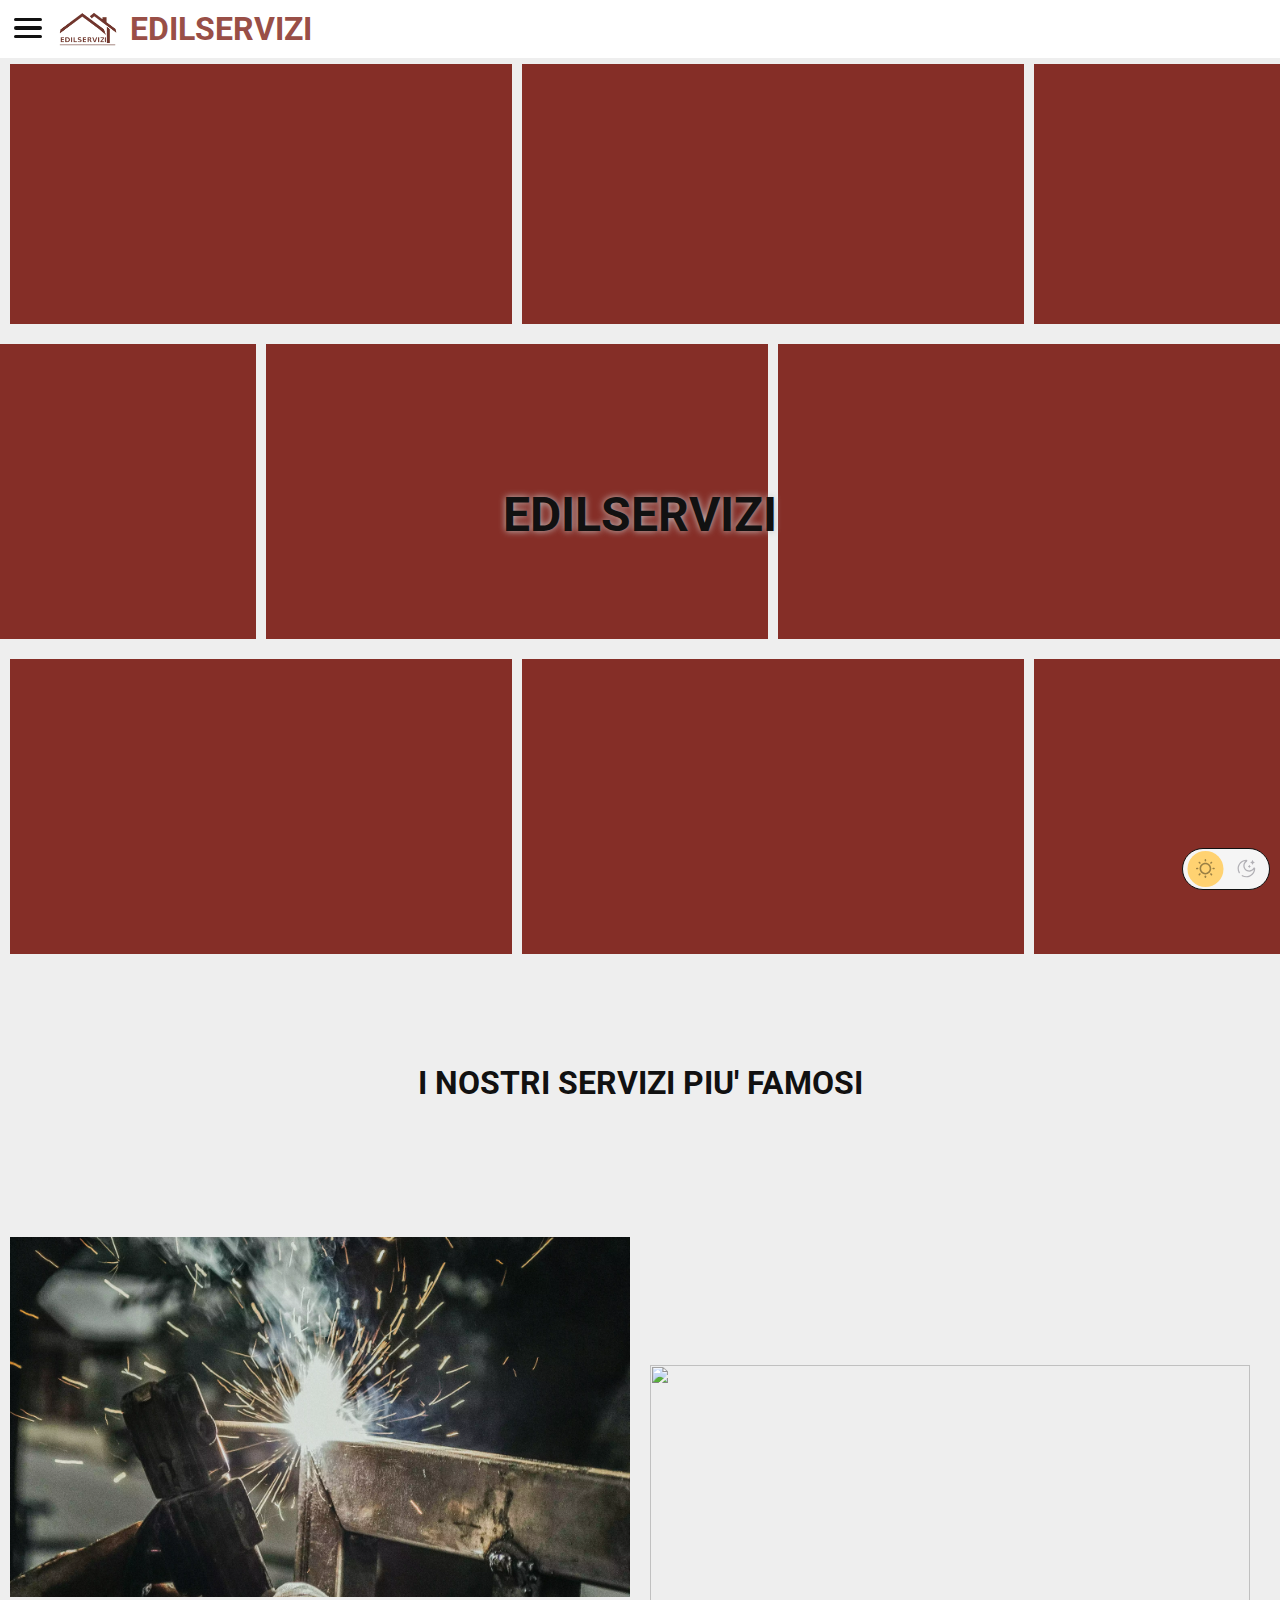
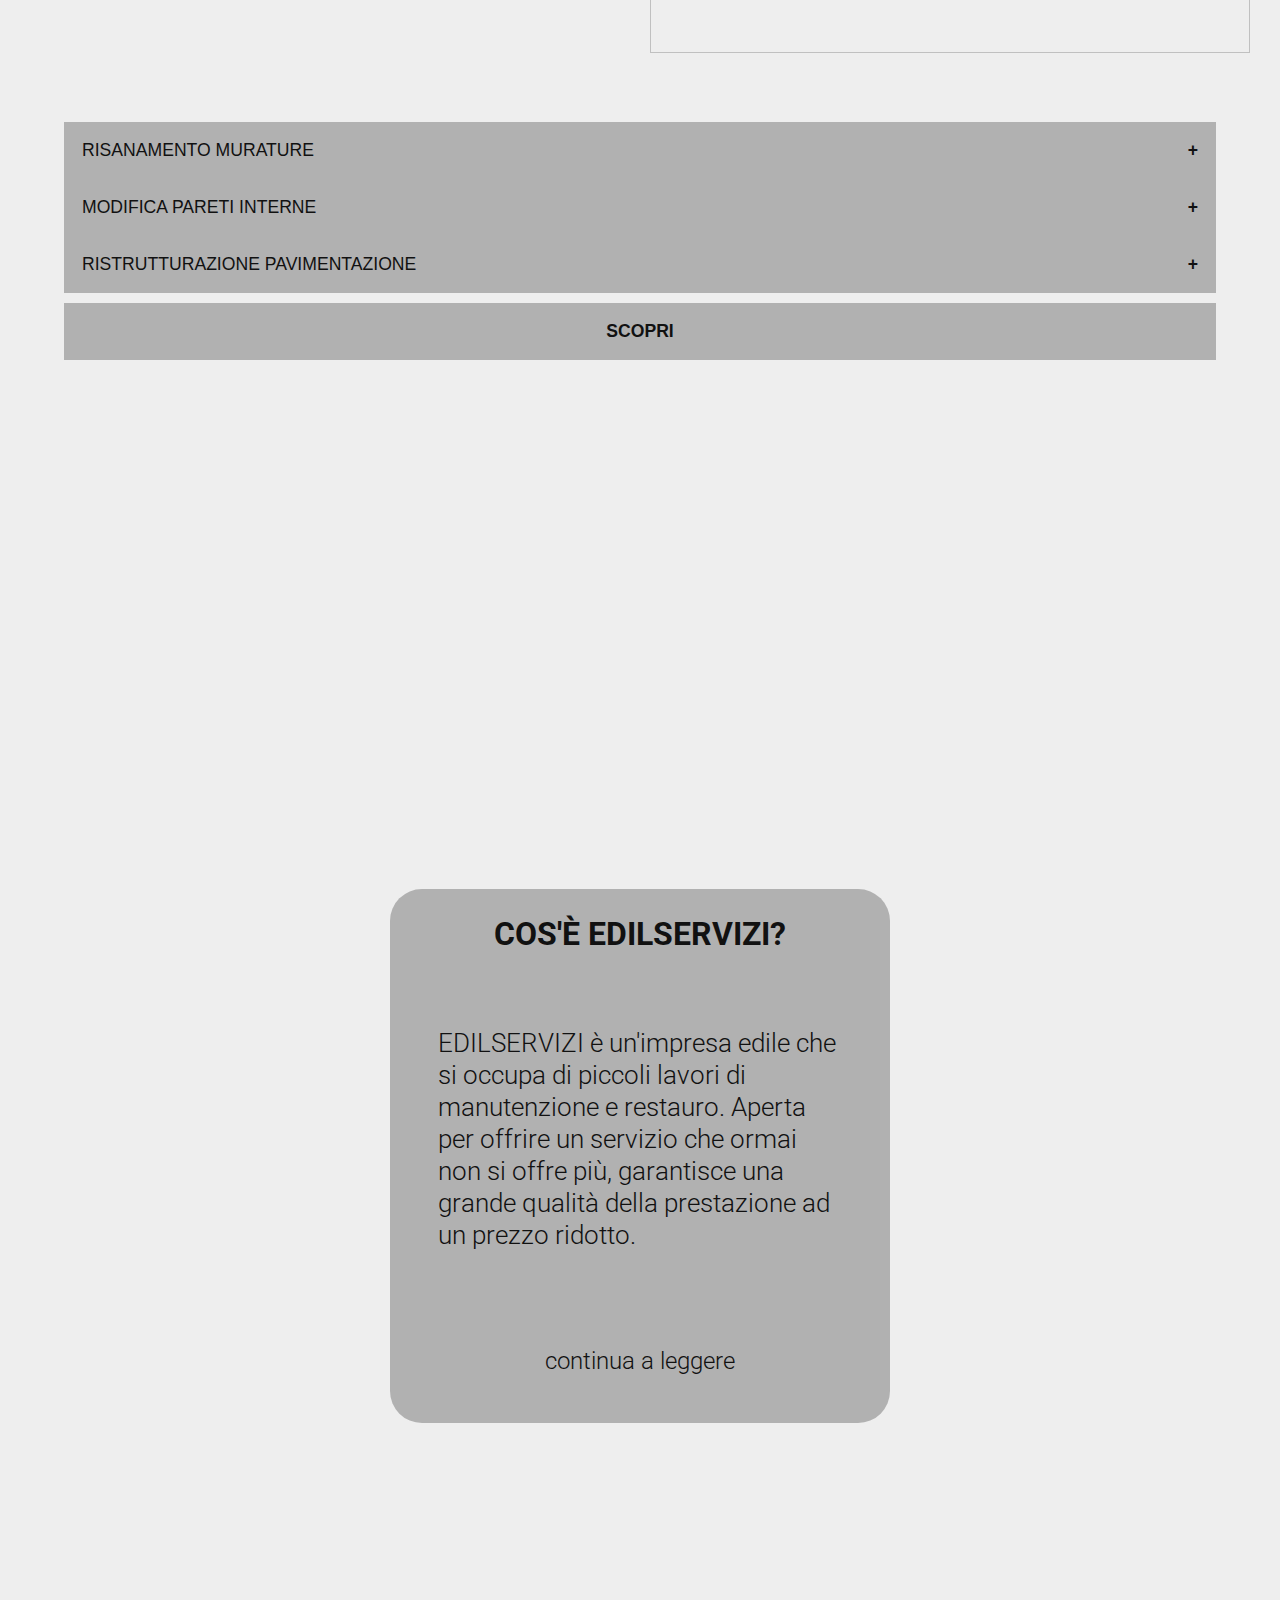
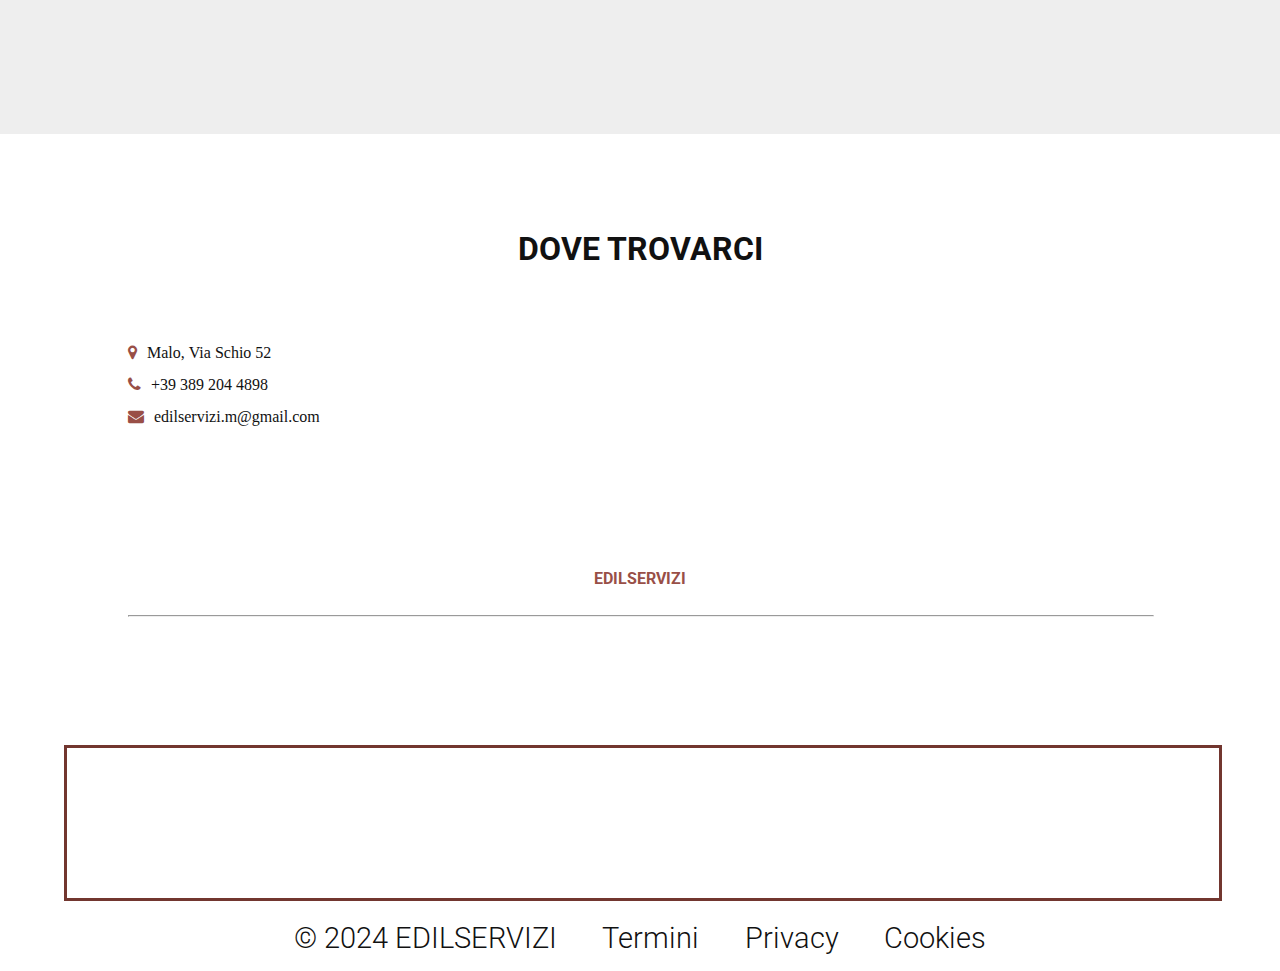
==== index.html @ 0181b776 "Add files via upload" ====
<!DOCTYPE html>
<html lang="it" data-theme="light">

<head>
    <meta charset="UTF-8">
    <meta name="viewport" content="width=device-width, initial-scale=1.0">
    <meta name="description" content="EDILSERVIZI - Lavori di piccola manutenzione.">
    <title>EdilServizi</title>


    <!-- Google tag (gtag.js) -->
    <script async src="https://www.googletagmanager.com/gtag/js?id=G-MM9E43FRGE"></script>
    <script>
        window.dataLayer = window.dataLayer || [];
        function gtag() { dataLayer.push(arguments); }
        gtag('js', new Date());

        gtag('config', 'G-MM9E43FRGE');
    </script>

    <!-- THEME LOCAL FILE CHECK -->
    <script>
        //check local storage
        let localS = localStorage.getItem("theme"),
            themeToSet = localS;

        if (!localS && window.matchMedia) {
            themeToSet = window.matchMedia('(prefers-color-scheme: dark)').matches ? "dark" : "light";
        }

        document.documentElement.setAttribute("data-theme", themeToSet);
    </script>

    <!-- FETCH SHOWOFF IMGS IN MANIERA ASINCRONA -->
    <script>
        async function myFetch(url, id) {
            // aspetto la risposta di fetch()
            let response = await fetch(url);
            // aspetto la risposta di blob()
            let myBlob = await response.blob();

            // il resto viene eseguito solo quando ho avuto le risposte

            let objectURL = URL.createObjectURL(myBlob); //url per <img src="objectURL">
            let image = document.getElementById(id);  //come fare <img src=""> nel body
            image.src = objectURL;  //passo da <img src=""> a <img src="objectURL">
        }


        myFetch("src/img/showoff1.webp", "service1").catch(e => { console.log("Error: " + e.message); });
        myFetch("src/img/showoff2.webp", "service2").catch(e => { console.log("Error: " + e.message); });
    </script>


    <link rel="shortcut icon" href="src/img/icon.webp" type="image/x-icon" />
    <link rel="stylesheet" href="https://cdnjs.cloudflare.com/ajax/libs/font-awesome/4.7.0/css/font-awesome.min.css">

    <link rel="stylesheet" href="src/styles/index.css">
    <link rel="stylesheet" href="src/styles/style.css">
    <link rel="stylesheet" href="src/styles/navbar.css">
    <link rel="stylesheet" href="src/styles/footer.css">
</head>

<body>
    <!-- ------------------------ NAVBAR ------------------------ -->
    <header class="header">
        <input class="menuBTN" id="menu-BTN" type="checkbox"> <!-- pulsante del menu -->
        <label for="menu-BTN" class="menu_icon">
            <span class="nav_icon"></span> <!-- icona del menu -->
        </label>
        <a href="index.html" class="logo">EDILSERVIZI</a>
        <div class="menu_overlay">
            <ul class="menu">
                <li><a href="index.html" id="current">HOME</a></li>
                <li><a href="servizi.html">SERVIZI</a></li>
                <li><a href="contatti.html">CONTATTI</a></li>
                <li><a href="about.html">INFO</a></li>
            </ul>
        </div>

        <!-- ------------------------ THEME SWITCHER ------------------------ -->
        <div class="theme_switcher">
            <svg id="icon_sun" fill="var(--icon-sun)" height="24px" width="24px" version="1.1"
                xmlns="http://www.w3.org/2000/svg" viewBox="0 0 512 512" xmlns:xlink="http://www.w3.org/1999/xlink"
                enable-background="new 0 0 512 512">
                <g id="SVGRepo_bgCarrier" stroke-width="0" />
                <g id="SVGRepo_tracerCarrier" stroke-linecap="round" stroke-linejoin="round" />
                <g id="SVGRepo_iconCarrier">
                    <g>
                        <g>
                            <path
                                d="m256,105.5c-83.9,0-152.2,68.3-152.2,152.2 0,83.9 68.3,152.2 152.2,152.2 83.9,0 152.2-68.3 152.2-152.2 0-84-68.3-152.2-152.2-152.2zm0,263.5c-61.4,0-111.4-50-111.4-111.4 0-61.4 50-111.4 111.4-111.4 61.4,0 111.4,50 111.4,111.4 0,61.4-50,111.4-111.4,111.4z" />
                            <path
                                d="m256,74.8c11.3,0 20.4-9.1 20.4-20.4v-23c0-11.3-9.1-20.4-20.4-20.4-11.3,0-20.4,9.1-20.4,20.4v23c2.84217e-14,11.3 9.1,20.4 20.4,20.4z" />
                            <path
                                d="m256,437.2c-11.3,0-20.4,9.1-20.4,20.4v22.9c0,11.3 9.1,20.4 20.4,20.4 11.3,0 20.4-9.1 20.4-20.4v-22.9c0-11.2-9.1-20.4-20.4-20.4z" />
                            <path
                                d="m480.6,235.6h-23c-11.3,0-20.4,9.1-20.4,20.4 0,11.3 9.1,20.4 20.4,20.4h23c11.3,0 20.4-9.1 20.4-20.4 0-11.3-9.1-20.4-20.4-20.4z" />
                            <path
                                d="m54.4,235.6h-23c-11.3,0-20.4,9.1-20.4,20.4 0,11.3 9.1,20.4 20.4,20.4h22.9c11.3,0 20.4-9.1 20.4-20.4 0.1-11.3-9.1-20.4-20.3-20.4z" />
                            <path
                                d="M400.4,82.8L384.1,99c-8,8-8,20.9,0,28.9s20.9,8,28.9,0l16.2-16.2c8-8,8-20.9,0-28.9S408.3,74.8,400.4,82.8z" />
                            <path
                                d="m99,384.1l-16.2,16.2c-8,8-8,20.9 0,28.9 8,8 20.9,8 28.9,0l16.2-16.2c8-8 8-20.9 0-28.9s-20.9-7.9-28.9,0z" />
                            <path
                                d="m413,384.1c-8-8-20.9-8-28.9,0-8,8-8,20.9 0,28.9l16.2,16.2c8,8 20.9,8 28.9,0 8-8 8-20.9 0-28.9l-16.2-16.2z" />
                            <path
                                d="m99,127.9c8,8 20.9,8 28.9,0 8-8 8-20.9 0-28.9l-16.2-16.2c-8-8-20.9-8-28.9,0-8,8-8,20.9 0,28.9l16.2,16.2z" />
                        </g>
                    </g>
                </g>
            </svg>

            <svg id="icon_moon" fill="var(--icon-moon)" width="24px" height="24px" viewBox="0 0 24 24" fill="none"
                xmlns="http://www.w3.org/2000/svg">
                <g id="SVGRepo_bgCarrier" stroke-width="0" />
                <g id="SVGRepo_tracerCarrier" stroke-linecap="round" stroke-linejoin="round" />
                <g id="SVGRepo_iconCarrier">
                    <path
                        d="M19.9001 2.30719C19.7392 1.8976 19.1616 1.8976 19.0007 2.30719L18.5703 3.40247C18.5212 3.52752 18.4226 3.62651 18.298 3.67583L17.2067 4.1078C16.7986 4.26934 16.7986 4.849 17.2067 5.01054L18.298 5.44252C18.4226 5.49184 18.5212 5.59082 18.5703 5.71587L19.0007 6.81115C19.1616 7.22074 19.7392 7.22074 19.9001 6.81116L20.3305 5.71587C20.3796 5.59082 20.4782 5.49184 20.6028 5.44252L21.6941 5.01054C22.1022 4.849 22.1022 4.26934 21.6941 4.1078L20.6028 3.67583C20.4782 3.62651 20.3796 3.52752 20.3305 3.40247L19.9001 2.30719Z" />
                    <path
                        d="M16.0328 8.12967C15.8718 7.72009 15.2943 7.72009 15.1333 8.12967L14.9764 8.52902C14.9273 8.65407 14.8287 8.75305 14.7041 8.80237L14.3062 8.95987C13.8981 9.12141 13.8981 9.70107 14.3062 9.86261L14.7041 10.0201C14.8287 10.0694 14.9273 10.1684 14.9764 10.2935L15.1333 10.6928C15.2943 11.1024 15.8718 11.1024 16.0328 10.6928L16.1897 10.2935C16.2388 10.1684 16.3374 10.0694 16.462 10.0201L16.8599 9.86261C17.268 9.70107 17.268 9.12141 16.8599 8.95987L16.462 8.80237C16.3374 8.75305 16.2388 8.65407 16.1897 8.52902L16.0328 8.12967Z" />
                    <path
                        d="M21.0672 11.8568L20.4253 11.469L21.0672 11.8568ZM12.1432 2.93276L11.7553 2.29085V2.29085L12.1432 2.93276ZM7.37554 20.013C7.017 19.8056 6.5582 19.9281 6.3508 20.2866C6.14339 20.6452 6.26591 21.104 6.62446 21.3114L7.37554 20.013ZM2.68862 17.3755C2.89602 17.7341 3.35482 17.8566 3.71337 17.6492C4.07191 17.4418 4.19443 16.983 3.98703 16.6245L2.68862 17.3755ZM21.25 12C21.25 17.1086 17.1086 21.25 12 21.25V22.75C17.9371 22.75 22.75 17.9371 22.75 12H21.25ZM2.75 12C2.75 6.89137 6.89137 2.75 12 2.75V1.25C6.06294 1.25 1.25 6.06294 1.25 12H2.75ZM15.5 14.25C12.3244 14.25 9.75 11.6756 9.75 8.5H8.25C8.25 12.5041 11.4959 15.75 15.5 15.75V14.25ZM20.4253 11.469C19.4172 13.1373 17.5882 14.25 15.5 14.25V15.75C18.1349 15.75 20.4407 14.3439 21.7092 12.2447L20.4253 11.469ZM9.75 8.5C9.75 6.41182 10.8627 4.5828 12.531 3.57467L11.7553 2.29085C9.65609 3.5593 8.25 5.86509 8.25 8.5H9.75ZM12 2.75C11.9115 2.75 11.8077 2.71008 11.7324 2.63168C11.6686 2.56527 11.6538 2.50244 11.6503 2.47703C11.6461 2.44587 11.6482 2.35557 11.7553 2.29085L12.531 3.57467C13.0342 3.27065 13.196 2.71398 13.1368 2.27627C13.0754 1.82126 12.7166 1.25 12 1.25V2.75ZM21.7092 12.2447C21.6444 12.3518 21.5541 12.3539 21.523 12.3497C21.4976 12.3462 21.4347 12.3314 21.3683 12.2676C21.2899 12.1923 21.25 12.0885 21.25 12H22.75C22.75 11.2834 22.1787 10.9246 21.7237 10.8632C21.286 10.804 20.7293 10.9658 20.4253 11.469L21.7092 12.2447ZM12 21.25C10.3139 21.25 8.73533 20.7996 7.37554 20.013L6.62446 21.3114C8.2064 22.2265 10.0432 22.75 12 22.75V21.25ZM3.98703 16.6245C3.20043 15.2647 2.75 13.6861 2.75 12H1.25C1.25 13.9568 1.77351 15.7936 2.68862 17.3755L3.98703 16.6245Z" />
                </g>
            </svg>
        </div>
    </header>

    <!-- ------------------------ MAIN ------------------------ -->
    <main class="main">
        <!-- TITOLO -->
        <section class="title_bg">
            <h1 class="big_title">EDILSERVIZI</h1>
            <div class="brick x1 y1"></div>
            <div class="brick x2 y1"></div>
            <div class="brick x3 y1"></div>
            <div class="brick x1b y2"></div>
            <div class="brick x2b y2"></div>
            <div class="brick x3b y2"></div>
            <div class="brick x4b y2"></div>
            <div class="brick x1 y3"></div>
            <div class="brick x2 y3"></div>
            <div class="brick x3 y3"></div>
        </section>


        <!-- SERVIZI -->
        <div class="servizi_wrapper">
            <!-- titolo -->
            <h1 class="title">I NOSTRI SERVIZI PIU' FAMOSI</h1>
            <!-- immagine 1 -->
            <img src="" alt="" id="service1">
            <!-- accordion -->
            <div class="servizi_container">

                <button class="accordion">RISANAMENTO MURATURE</button>
                <div class="panel">
                    <p>
                        Quando le murature presentano problemi come umidità, infiltrazioni d'acqua, crepe o degrado
                        strutturale, noi ripariamo e ripristiniamo le
                        murature danneggiate.
                    </p>
                </div>
                <button class="accordion">MODIFICA PARETI INTERNE</button>
                <div class="panel">
                    <p>
                        Trasformiamo le pareti all'interno di un
                        edificio o di un'abitazione, sia a livello strutturale che estetico.
                        Tra le modifiche che si possono fare ci sono:
                    </p>
                    <ul>
                        <li>Aggiunta di nuove pareti</li>
                        <li>Modifica delle dimensioni delle pareti</li>
                        <li>Installazione di porte o finestre</li>
                        <li>Rivestimento delle pareti</li>
                    </ul>
                </div>
                <button class="accordion">RISTRUTTURAZIONE PAVIMENTAZIONE</button>
                <div class="panel">
                    <p>
                        Possiamo rifare o migliorare il pavimento di un edificio. La ristrutturazione della
                        pavimentazione è molto importante e può essere necessaria per migliorare l'aspetto estetico
                        degli ambienti, aumentare la durabilità del pavimento o adeguarlo a nuove esigenze funzionali.
                    </p>
                </div>
                <a href="servizi.html" class="more"><button>SCOPRI</button></a>
            </div>
            <!-- immagine 2 -->
            <img src="" alt="" id="service2">
        </div>


        <!-- INFO -->
        <div class="info_container">
            <div class="box_info">
                <h1 class="title">
                    COS'È EDILSERVIZI?
                </h1>
                <p>EDILSERVIZI è un'impresa edile che si occupa di piccoli lavori di manutenzione e restauro. Aperta per
                    offrire un servizio che ormai non si offre più, garantisce
                    una grande qualità della prestazione ad un prezzo ridotto.</p>
                <a href="about.html">continua a leggere</a>
            </div>
        </div>


        <!-- CONTATTI -->
        <div class="contact_box">
            <h1 class="title">DOVE TROVARCI</h1>
            <ul class="contatti">
                <li class="fa fa-map-marker"><a
                        href="https://www.google.com/maps?ll=45.671641,11.405167&z=16&t=m&hl=it&gl=IT&mapclient=embed&q=Via+Schio,+52+36034+Malo+VI">Malo,
                        Via Schio 52</a></li>
                <li class="fa fa-phone"><a href="tel:+393892044898">+39 389 204 4898</a></li>
                <li class="fa fa-envelope"><a
                        href="mailto:edilservizi.m@gmail.com?subject=RICHIESTA%20INFORMAZIONI">edilservizi.m@gmail.com</a>
                </li>
            </ul>
        </div>
    </main>


    <!-- ------------------------ FOOTER ------------------------ -->
    <footer class="footer">
        <!-- logo -->
        <div class="logo">
            EDILSERVIZI
        </div>
        <hr>
        <iframe title="map"
            src="https://www.google.com/maps/embed?pb=!1m18!1m12!1m3!1d37508.688078552994!2d11.393541158656216!3d45.67391308944273!2m3!1f0!2f0!3f0!3m2!1i1024!2i768!4f13.1!3m3!1m2!1s0x4778b4feed465a89%3A0xb31614d63e135431!2sVia%20Schio%2C%2052%2C%2036034%20Malo%20VI!5e0!3m2!1sit!2sit!4v1707745678260!5m2!1sit!2sit"
            width="90%" height="100%" style="border: solid 3px #72362f; margin-left: 5%;" allowfullscreen=""
            loading="lazy" referrerpolicy="no-referrer-when-downgrade">
        </iframe>
        <!-- copiright -->
        <div class="copiright">© 2024 EDILSERVIZI
            <a href="#Termini">Termini</a>
            <a href="#Privacy">Privacy</a>
            <a href="#Cookies">Cookies</a>
        </div>
    </footer>

    <!-- script -->
    <script src="src/scripts/navbar.js" type="text/javascript" async></script>
    <script src="src/scripts/accordion.js" type="text/javascript" async></script>
    <script>
        let bricks = document.querySelectorAll(".brick");

        for (let i = 0; i < 10; i++) {
            bricks[i].style.animationDelay = (i / 2) + "s";
        }

    </script>
</body>

</html>
---- src/styles/index.css ----
.main {
    background-color: var(--bg-default-color);
    color: var(--text-default-color);
    overflow: hidden;
    width: 100%;
}

/* ----------------------------------------------------------------------------- SEZIONE 0 (mega titolo main) ----------------------------------------------------------------------------- */
/* sfondo/container */
.main .title_bg {
    background-color: var(--bg-default-color);
    width: 100%;
    height: 100vh;
    display: flex;
    justify-content: center;
    align-items: center;
    position: relative;
    z-index: 0;
    overflow: hidden;
}

/* scritta */
.main .big_title {
    color: var(--text-default-color);
    font-size: 3rem;
    text-shadow: var(--main-title-shadow) 0 0 7px;
}

/* palle sullo sfondo */
.main .title_bg .final_brick,
.main .title_bg .brick {
    background-color: #BC4A3C;
    border: solid 10px var(--bg-default-color);
    position: absolute;
    z-index: -1;
    height: calc(35vh - 20px);
    width: calc(40vw - 10px);
}

.main .title_bg .final_brick::before,
.main .title_bg .brick::before {
    content: "";
    position: inherit;
    height: 100%;
    width: 100%;
    background: rgba(83, 20, 20, 0.527);
}

/* -------------- posizioni palle -------------- */
/* x */
.main .title_bg .x1 {
    left: 0;
}

.main .title_bg .x1b {
    left: -20vw;
}

.main .title_bg .x2 {
    left: 40vw;
}

.main .title_bg .x2b {
    left: 20vw;
}

.main .title_bg .x3 {
    left: 80vw;
}

.main .title_bg .x3b {
    left: 60vw;
}

.main .title_bg .x4b {
    left: 100vw;
}

/* y */
.main .title_bg .y1 {
    bottom: 0;
    animation: fallingY1 1s linear 0s 1 alternate both;
}

.main .title_bg .y2 {
    bottom: 35vh;
    animation: fallingY2 1s linear 0s 1 alternate both;
}

.main .title_bg .y3 {
    bottom: 70vh;
    animation: fallingY3 1s linear 0s 1 alternate both;
}




/* ----------------------------------------------------------------------------- SEZIONE 1 (servizi) ----------------------------------------------------------------------------- */
/* container */
.main .servizi_wrapper {
    display: grid;
    grid-template-rows: auto 50vh auto;
    grid-template-columns: 1fr auto 1fr;
    padding: 10vh 0;
    align-items: center;
}

/* titolo */
.main .servizi_wrapper .title {
    padding: 10px;
    text-align: center;
    margin-bottom: 5rem;
    grid-column: 1/4;
    height: fit-content;
}

/* immagini */
.main .servizi_wrapper #service1,
.main .servizi_wrapper #service2 {
    width: calc(100% - 20px);
    height: 80%;
    margin: 0 10px;
    object-fit: cover;
}

.main .servizi_wrapper #service1 {
    grid-column: 1/2;
}

.main .servizi_wrapper #service2 {
    margin-top: 40%;
    grid-row: 2/3;
    grid-column: 2/4;
}

/* accordion */
.main .servizi_container {
    width: 100%;
    padding: 5rem 0;
    padding-bottom: 8rem;
    display: flex;
    flex-direction: column;
    align-items: center;
    position: relative;
    grid-column: 1/4;
}

.main .servizi_container .accordion,
.main .servizi_container .more button {
    background-color: var(--default-button-bg);
    color: var(--text-default-color);
    cursor: pointer;
    padding: 18px;
    width: 90%;
    border: none;
    text-align: left;
    outline: none;
    font-size: 1.1rem;
    transition: 0.4s;
}

.main .servizi_container .more {
    width: 90%;
    justify-self: center;
}

.main .servizi_container .more button {
    text-align: center;
    font-weight: bold;
    margin-top: 10px;
    width: 100%;
}

.main .servizi_container .more button:hover,
.main .servizi_container .active,
.main .servizi_container .accordion:hover {
    background-color: var(--special-color);
}

.main .servizi_container .accordion:after {
    content: '\002B';
    color: var(--text-default-color);
    font-weight: bold;
    float: right;
    margin-left: 5px;
}

.main .servizi_container .active:after {
    content: "\2212";
}

.main .servizi_container .panel {
    padding: 0 18px;
    background-color: var(--default-button-p-bg);
    max-height: 0;
    overflow: hidden;
    transition: max-height 0.2s ease-out;
    width: calc(90% - 36px);
    font-size: 1rem;
}

.main .servizi_container .panel p {
    padding: 1rem;
}

.main .servizi_container .panel ul {
    list-style-type: square;
    padding: 0 1rem 1rem 3rem;
}




/* ----------------------------------------------------------------------------- SEZIONE 2 (altre info) ----------------------------------------------------------------------------- */
.info_container {
    min-height: 100vh;
    padding: 10%;
    display: flex;
    justify-content: center;
    align-items: center;
}

.info_container .box_info {
    background: var(--default-button-bg);
    border-radius: 2rem;
    max-width: 500px;
    display: flex;
    flex-direction: column;
    justify-content: space-between;
    height: fit-content;
}

.info_container .box_info .title {
    font-size: 2rem;
    padding: 10px;
    text-align: center;
    margin: 1rem 0;
}

.info_container .box_info p {
    font-weight: 300;
    font-size: 1.6rem;
    line-height: 2rem;
    padding: 3rem;
}

.info_container .box_info a {
    font-weight: 300;
    text-align: center;
    font-size: 1.5rem;
    padding: 3rem;
    padding-bottom: 3rem;
    text-decoration: none;
    color: var(--text-default-color);
}

.info_container .box_info a:active,
.info_container .box_info a:hover {
    color: var(--special-color);
}




/* ----------------------------------------------------------------------------- SEZIONE 3 (contatti) ----------------------------------------------------------------------------- */
.main .contact_box {
    background-color: var(--bg-darker-color);
    padding-bottom: 10vh;
    display: flex;
    flex-direction: column;
    justify-content: space-around;
    min-height: 30vh;
    padding-top: 3rem;
}

.main .contact_box .title {
    text-align: center;
    font-size: 2rem;
    padding: 3vh 0;
}

.main .contatti {
    padding-left: 10vw;
    display: flex;
    flex-direction: column;
    list-style-type: none;
    justify-content: space-around;
}

.main .contatti li {
    margin: .5rem 0;
}

.main .contatti li a {
    color: inherit;
    text-decoration: none;
}

.main .contatti li a:hover {
    filter: drop-shadow(0 0 1rem var(--link-overlay));
}




/* ----------------- DESKTOP GUI ----------------- */
@media (min-width: 1281px) {

    /* scritta */
    .main .big_title {
        font-size: 8rem;
    }

    /* -------------- palle -------------- */
    .main .title_bg .final_brick,
    .main .title_bg .brick {
        background-color: #BC4A3C;
        border: solid 10px var(--bg-default-color);
        position: absolute;
        z-index: -1;
        height: calc(35vh - 20px);
        width: calc(30vw - 10px);
    }

    .main .title_bg .final_brick::before,
    .main .title_bg .brick::before {
        content: "";
        position: inherit;
        height: 100%;
        width: 100%;
        background: rgba(83, 20, 20, 0.527);
    }


    /* -------------- posizioni palle -------------- */
    /* x */
    .main .title_bg .x1b {
        left: -15vw;
    }

    .main .title_bg .x2 {
        left: 30vw;
    }

    .main .title_bg .x2b {
        left: 15vw;
    }

    .main .title_bg .x3 {
        left: 60vw;
    }

    .main .title_bg .x3b {
        left: 45vw;
    }

    .main .title_bg .x4b {
        left: 75vw;
    }

    /* -------------- SEZIONE 1 -------------- */
    /* container */
    .main .servizi_wrapper {
        display: grid;
        grid-template-columns: 10% auto 10%;
        grid-template-rows: max-content max-content;
        padding: 10vh 0;
    }

    /* titolo */
    .main .servizi_wrapper .title {
        padding: 10px;
        text-align: center;
        margin-bottom: 5rem;
        grid-row: 1/2;
        grid-column: 1/4;
        margin-bottom: 0;
    }

    /* immagini */
    .main .servizi_wrapper #service1,
    .main .servizi_wrapper #service2 {
        width: calc(100% - 20px);
        height: 50vh;
        margin: 0 10px;
        grid-row: auto;
        grid-column: auto;
    }

    .main .servizi_wrapper #service2 {
        margin-top: 0;
    }

    /* accordion */
    .main .servizi_container {
        width: auto;
        grid-column: auto;
    }

    .main .servizi_container .panel {
        font-size: 1.1rem;
    }

    .main .servizi_container .accordion,
    .main .servizi_container .more button {
        font-size: 1.4rem;
    }


    /* ------------- SEZIONE 2 ------------- */
    .info_container .box_info p {
        line-height: 2.6rem;
    }

    /* ------------- SEZIONE 3 ------------- */
    .main .title {
        font-size: 3rem;
    }

    .main .contatti {
        flex-direction: row;
        padding-left: 0;
    }

    .main .contatti li {
        font-size: 2rem;
    }
}



/* ----------------- ANIMAZIONI ----------------- */
/* move */
@keyframes fallingY1 {
    0% {
        bottom: 100vh;
    }

    100% {
        bottom: 0;
    }
}

@keyframes fallingY2 {
    0% {
        bottom: 100vh;
    }

    100% {
        bottom: calc(35vh - 10px);
    }
}

@keyframes fallingY3 {
    0% {
        bottom: 100vh;
    }

    100% {
        bottom: calc(70vh - 20px);
    }
}



/* ----------------- FONTS ----------------- */
/* fa */
.main .fa {
    font-family: FontAwesome;
    font-style: normal;
    font-weight: normal;
    text-decoration: inherit;
    font-size: 1rem;
}

.main .fa::before {
    color: var(--special-color);
    margin-right: 10px;
}

.main .fa-map-marker:before {
    content: "\f041";
}

.main .fa-phone:before {
    content: "\f095";
}

.main .fa-envelope:before {
    content: "\f0e0";
}
---- src/styles/style.css ----
/* importo il font "Roboto" */
@import url('https://fonts.googleapis.com/css2?family=Roboto:ital,wght@0,100;0,300;0,400;0,500;0,700;0,900;1,100;1,300;1,400;1,500;1,700;1,900&display=swap');


:root[data-theme="light"] {

    --bg-headfoot-color: #ffffff;
    --scrollbar-track-color: #acacac;
    --text-default-color: #111;
    --bg-default-color: #eee;
    --bg-lighter-color: #eee;
    --bg-darker-color: #ffffff;
    --special-color: #994f47;
    --default-overlay: #9191919c;
    --link-overlay: #000000;
    --default-button-bg: #b1b1b1;
    --default-button-hover-bg: #aa6058;
    --default-button-p-bg: #c9c8c8;
    --stage-anim-color: #8d8d8d;
    --main-title-shadow: #c5c5c5;


    --switch-bg: #f5f5f5;
    --switch-circle-bg: #ffd271;
    --icon-sun: #997f44;
    --icon-moon: #b1b0b5;
    --left-value: .28rem;
}

:root[data-theme="dark"] {

    --bg-headfoot-color: #181818;
    --scrollbar-track-color: #333;
    --text-default-color: #eee;
    --bg-default-color: #000;
    --bg-lighter-color: #111;
    --bg-darker-color: #080808;
    --special-color: #72362f;
    --default-overlay: #333;
    --link-overlay: #ffffff;
    --default-button-bg: #222;
    --default-button-p-bg: #333;
    --stage-anim-color: #333;
    --main-title-shadow: #000;


    --switch-bg: #181818;
    --switch-circle-bg: #333333;
    --icon-sun: #b1b0b5;
    --icon-moon: #4c4469;
    --left-value: 2.853rem;
}


/* ----------------- GENERICO ----------------- */
* > * {
    transition-property: color, background-color, border-color;
    transition-duration: .5s;
    transition-timing-function: ease-in-out;
    transition-delay: 0s;
}

html,
body {
    margin: 0;
    font-family: "Roboto", sans-serif;
    font-weight: 300;
    font-style: normal;
    background-color: var(--bg-lighter-color);
    color: var(--text-default-color);
    max-width: 100vw;
}

/* evidenziazione */
*::selection {
    background: #532e29cc;
    color: var(--text-default-color);
}

*::-moz-selection {
    background: #532e29cc;
    color: var(--text-default-color);
}

/* links generici */
a {
    color: var(--text-default-color);
}




/* ----------------- BODY (main) ----------------- */

.main {
    min-height: calc(100vh - 51px);
    padding-top: 4rem;
}

/* SCROLL TEXT INFINITO (lo metto sotto all'header nel main di solito) */
/* container generico (non spaziato dall'header) */
.main #container {
    overflow: hidden;
    margin-bottom: 3rem;
}

/* container della home (gia spaziato dall'header) */
.main #home_container {
    overflow: hidden;
    margin-bottom: 3rem;
}

.main .stage_animation {
    padding: 0;
    white-space: nowrap;
    display: inline-block;
    background-color: var(--bg-lighter-color);
}

.main .stage_animation p {
    margin: 0 1rem;
    display: inline-block;
    font-family: "Roboto", sans-serif;
    font-weight: 800;
    font-size: 10rem;
    color: var(--stage-anim-color);
}

.stage_animation {
    animation: stage_animation 10s linear infinite;
}


/* ----------------- DESKTOP GUI ----------------- */

@media (min-width: 1281px) {

    /* generico */
    .main {
        font-size: large;
        padding-top: 0;
    }
}


/* ----------------- SPECIFICO ----------------- */
.color_red {
    color: var(--special-color);
}


/* ----------------- ANIMAZIONI ----------------- */
@keyframes stage_animation {
    0% {
        transform: translate3d(0, 0, 0);
    }

    100% {
        transform: translate3d(-50%, 0, 0);
    }
}
---- src/styles/navbar.css ----
* {
    /* tmp */
    margin: 0;
    padding: 0;
}



/* -------------------- CONTENITORE NAVBAR -------------------- */
.header {
    background-color: var(--bg-headfoot-color);
    color: var(--text-default-color);
    position: fixed;
    width: 100%;
    top: 0;
    left: 0;
    z-index: 100;
    height: 3.6rem;
}


/* -------------------- NOME AZIENDA -------------------- */
/* contenitore nome */
.header .logo {
    float: left;
    font-size: 2rem;
    height: 100%;
    color: var(--special-color);
    text-decoration: none;
    font-weight: bold;
    display: flex;
    align-items: center;
}

.header .logo::before {
    content: "";
    display: inline-block;
    height: 4rem;
    width: 4rem;
    margin-right: 10px;
    background-image: url(../img/Loghi-EDILSERVIZI/Medium/Logo_bordeaux.png);
    background-position: 0 0;
    background-size: contain;
}


/* -------------------- HAMBURGER MENU -------------------- */
/* contenitore menu (label) */
.header .menu_icon {
    display: flex;
    justify-content: center;
    align-items: center;
    width: 3.5rem;
    height: 3.5rem;
    float: left;
    position: relative;
    cursor: pointer;
    z-index: 102;
}

/* logo del menu */
.header .menu_icon .nav_icon {
    height: 6%;
    width: 50%;
    background: var(--text-default-color);
    position: absolute;
    border-radius: 10rem;
}

.header .menu_icon .nav_icon:before,
.header .menu_icon .nav_icon:after {
    background: var(--text-default-color);
    display: block;
    position: absolute;
    height: 100%;
    width: 100%;
    content: "";
    transition: all .2s ease-out;
    border-radius: 10rem;
}

.header .menu_icon .nav_icon:before {
    top: 250%;
}

.header .menu_icon .nav_icon::after {
    bottom: 250%;
}


/* -------------------- MENU -------------------- */
/* overlay del menu */
.header .menu_overlay {
    background: transparent;
    width: 0;
    height: 100vh;
}

/* contenitore del menu (ul) */
.header .menu {
    background-color: var(--bg-headfoot-color);
    clear: both;
    margin: 0;
    padding: 0;
    list-style-type: none;
    overflow: hidden;
    height: 100vh;
    width: 0;
    transition: all .2s ease-out;
    text-align: left;

    position: absolute;
    z-index: 98;
    top: 0;
    padding-top: 3.6rem;
}

/* links del menu (li) */
.header .menu a {
    display: block;
    width: 100%;
    padding: 1rem 0.5rem;
    outline-style: none;
    text-decoration: none;
    color: var(--text-default-color);
    font-weight: bold;
    font-size: 1.5rem;
}

/* link del menu della pagine corrente (es home in index.html) */
.header .menu #current {
    background: var(--special-color);
    position: relative;
    text-shadow: var(--main-title-shadow) 0 0 2px;
}

/* nascondo la checkbox */
.header .menuBTN {
    display: none;
}


/* -------------------- SCOMPARSA MENU -------------------- */
.header .menuBTN:checked~.menu_overlay .menu {
    width: 70vw;
    z-index: 100;
}

.header .menuBTN:checked~.header {
    background-color: transparent;
}

.header .menuBTN:checked~.menu_overlay {
    background: #0000009c;
    position: absolute;
    z-index: 99;
    width: 100vw;
}

/* creo la X al posto dell'hamburger menu */
.header .menuBTN:checked~.menu_icon .nav_icon {
    background-color: transparent;
    animation: spin .5s ease 0s 1;
}

.header .menuBTN:checked~.menu_icon .nav_icon::before {
    rotate: -45deg;
    top: 0;
}

.header .menuBTN:checked~.menu_icon .nav_icon::after {
    rotate: 45deg;
    top: 0;
}


/* ----------------- SCROLL BAR DEL MENU A TENDINA (in caso di overflow) ----------------- */
.header::-webkit-scrollbar {
    width: 0;
}




/* ----------------- THEME SWITCHER ----------------- */
.theme_switcher {
    z-index: 200;
    height: 36px;
    background-color: var(--switch-bg);
    border-radius: 50px;
    display: flex;
    flex-direction: row;
    align-items: center;
    justify-content: space-between;
    cursor: pointer;
    padding: .13rem .13rem;
    position: fixed;
    width: 5.1rem;
    bottom: 10px;
    right: 10px;
    border: solid 1px #111;
}

.theme_switcher svg {
    z-index: 102;
    padding: .66rem;
}

.theme_switcher::after {
    content: "";
    position: absolute;
    width: 2.22rem;
    height: 2.22rem;
    background-color: var(--switch-circle-bg);
    border-radius: 50px;
    z-index: 101;
    left: 0;
    transform: translateX(var(--left-value));
    transition: .25s ease-in-out;
}





/* ----------------- DESKTOP GUI ----------------- */
@media (min-width: 1281px) {
    body {
        width: 87%;
        position: absolute;
        right: 0;
    }

    .header {
        width: 13%;
        height: 100vh;
        display: flex;
        justify-content: center;
    }

    .header .logo {
        position: absolute;
        z-index: 102;
        font-size: calc(1rem + 1vw);
        padding: 2vh 0;
        flex-direction: column;
        height: auto;
    }

    .header .logo::before {
        display: inline-block;
        height: 6rem;
        width: 6rem;
    }

    .header .menu_icon {
        display: none;
    }

    .header .menu_overlay,
    .header .menu_overlay .menu {
        width: 100%;
    }

    .header .menu_overlay .menu {
        padding-top: 8rem;
    }

    .header .menu_overlay .menu::before {
        content: "";
        display: block;
        width: 100%;
        height: 6.5vh;
    }

    .header .menu_overlay .menu a {
        font-size: calc(.3rem + 1vw);
        padding-left: 5%;
        font-weight: 400;
    }

    .header .menu_overlay .menu a:hover {
        background: var(--default-overlay);
    }

    /* ----------------- THEME SWITCHER ----------------- */
    .theme_switcher {
        top: 10px;
        bottom: auto;
    }
}



/* ----------------- ANIMAZIONI ----------------- */
/* spin */
@keyframes spin {
    from {
        transform: rotate(0deg);
    }

    to {
        transform: rotate(180deg);
    }
}
---- src/styles/footer.css ----
/* -------------------- CONTENITORE FOOTER -------------------- */
.footer {
    position: relative;
    background-color: var(--bg-headfoot-color);
    color: var(--text-default-color);
    width: 100%;
    bottom: 0;
    z-index: 99;

    min-height: 5vh;
}

/* linea che separa il nome dell'azienda dal resto */
.footer hr {
    width: 80%;
    margin-left: 10%;
    margin-bottom: 10%;
}


/* -------------------- CONTENITORE "TITOLO" -------------------- */
.footer .logo {
    text-align: center;
    padding: 3vh 0;
    color: var(--special-color);
    font-weight: bold;
}


/* -------------------- CONTENITORE "ORARI" -------------------- */
.footer .orari_container {
    display: flex;
    align-items: center;
    justify-content: center;
    flex-direction: column;
}

.footer .orari_container .orari {
    list-style-type: none;
    text-align: right;
    padding: .3rem;
}

.footer .orari_container .title {
    font-size: 1rem;
    padding: .3rem;
}


/* -------------------- CONTENITORE COPIRIGHT -------------------- */
.footer .copiright {
    clear: both;
    font-size: calc(2vw + 3px);
    text-align: center;
    position: relative;
    bottom: 0;
    padding: 1rem 0;
}

/* links copiright */
.footer .copiright a {
    padding-left: 3vw;
    text-decoration: none;
    color: inherit;
}

.footer .copiright a:hover {
    color: var(--special-color);
}

.footer .copiright a:focus {
    outline: none;
}



/* ----------------- DESKTOP GUI ----------------- */
@media (min-width: 1281px) {

    /* linea che separa il nome dell'azienda dal resto */
    .footer hr {
        display: none;
    }

    /* -------------------- CONTENITORE COPIRIGHT -------------------- */
    .footer .copiright {
        font-size: 1rem;
    }

    /* -------------------- CONTENITORE "TITOLO" -------------------- */
    .footer .logo {
        padding: 0 2rem;
        height: calc(9vw);
        max-height: calc(50px + 3vw);
        display: flex;
        align-items: center;
        justify-content: center;
        font-size: 3vw;
    }


    /* -------------------- CONTENITORE "ORARI" -------------------- */
    .footer .orari_container {
        flex-direction: row;
        margin-top: 3rem;
        margin-bottom: 2rem;
    }

    .footer .orari_container .orari {
        margin-left: 8rem;
    }
}





/* ----------------- SCROLL BAR ----------------- */

/* al posto di html:: si puo mettere un qualsiasi elemento che ha bisogno di una scroll-bar */
html::-webkit-scrollbar {
    width: 15px;
}

/* barra laterale della scrollbar */
html::-webkit-scrollbar-track {
    background: var(--scrollbar-track-color);
    box-shadow: inset 0 0 5px rgb(0, 0, 0);
}

/* barretta che si muove nella scrollbar-track */
html::-webkit-scrollbar-thumb {
    background: var(--special-color);
    box-shadow: inset 0 0 5px #111;
    border-radius: 1em;
}
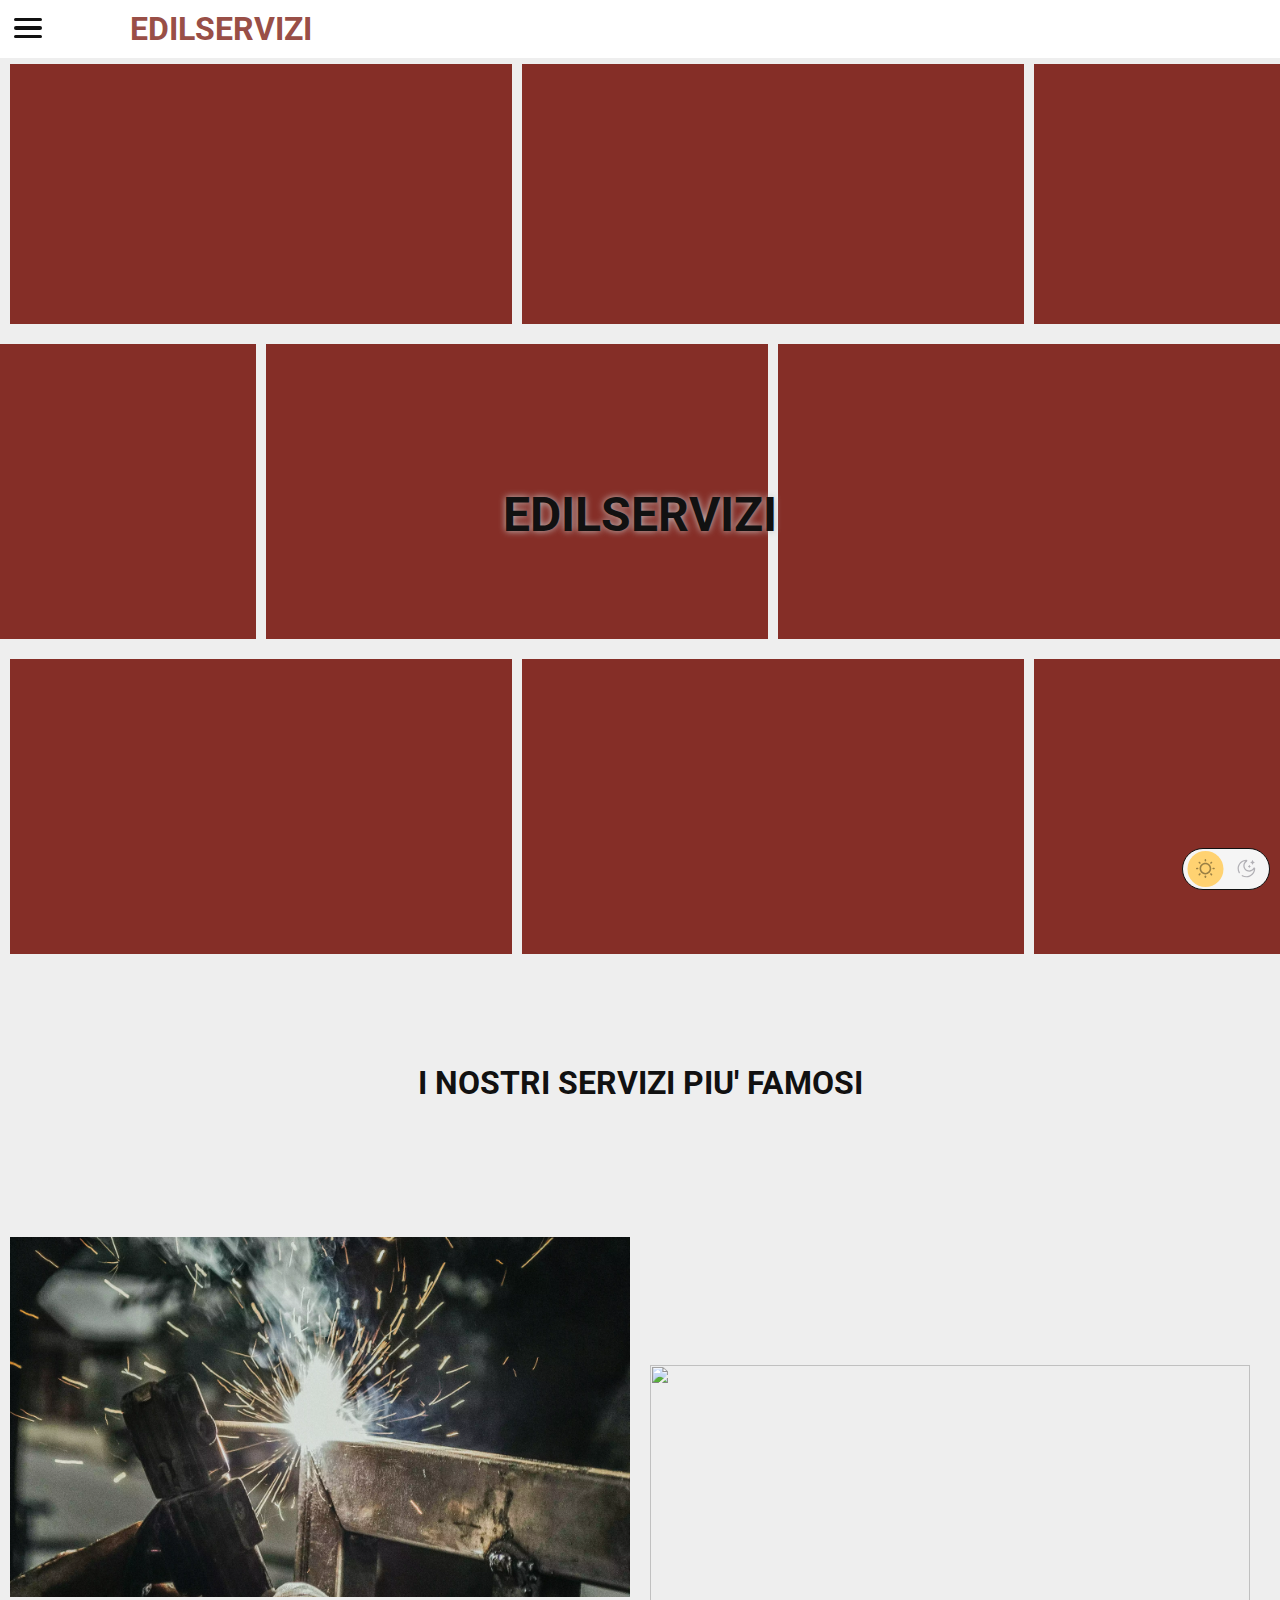
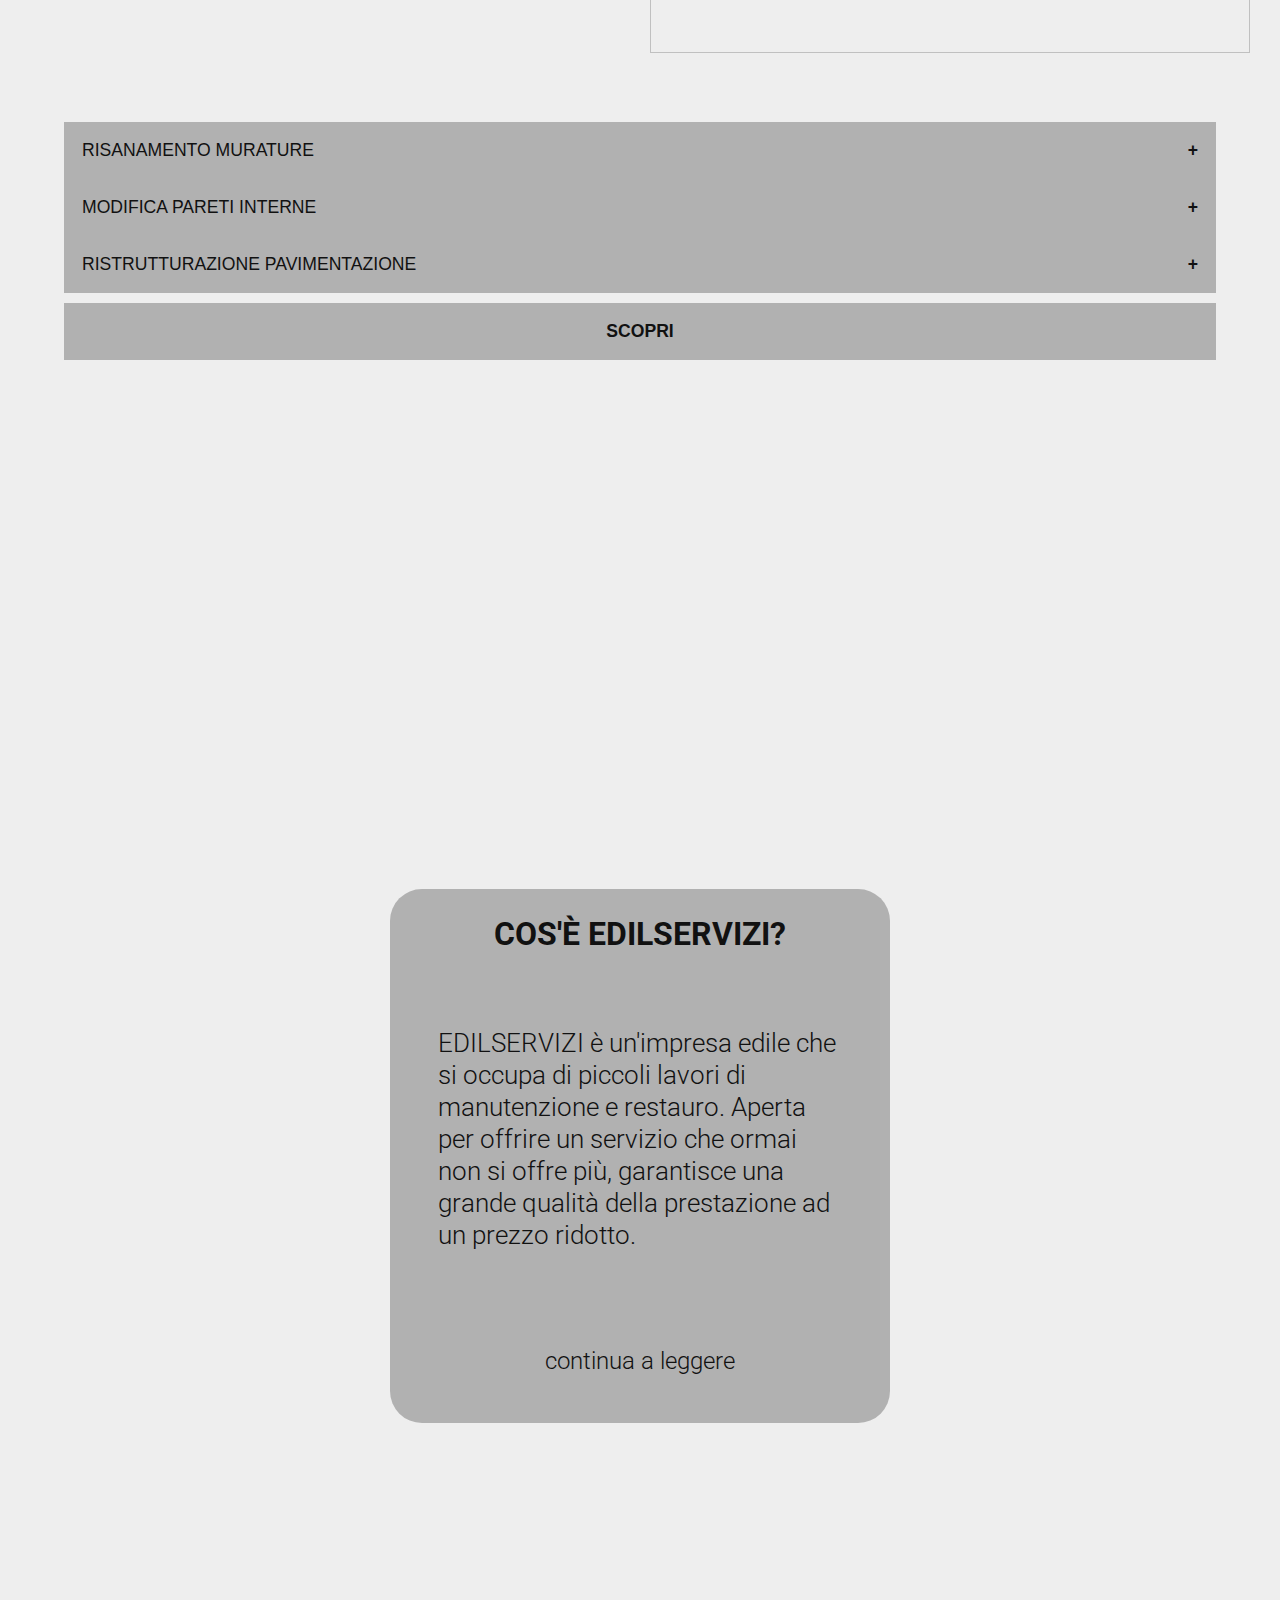
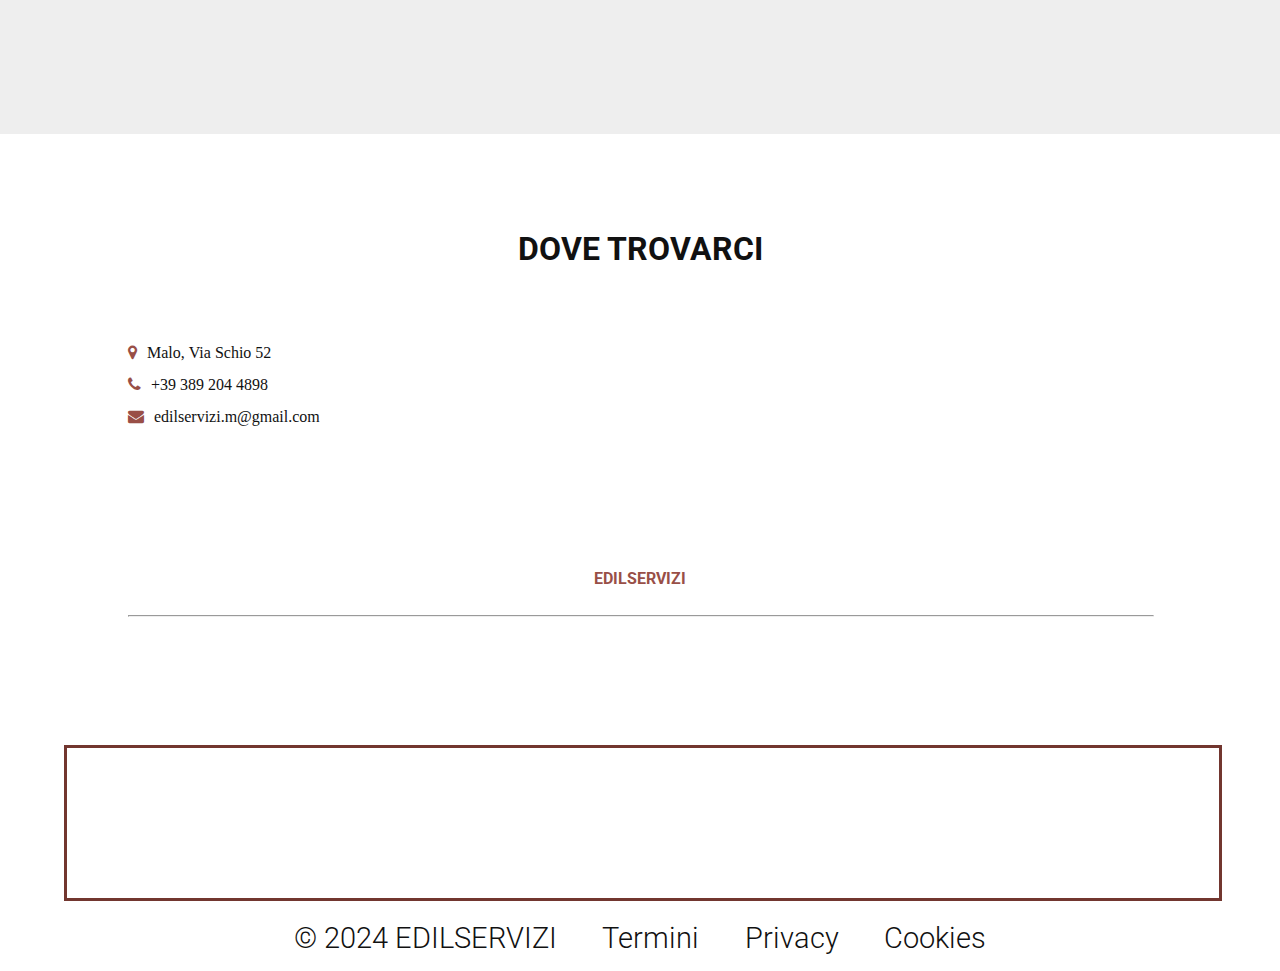
==== commit 1e7b70c0: "Update index.html" ====
--- a/index.html
+++ b/index.html
@@ -9,7 +9,6 @@
 
 
     <!-- Google tag (gtag.js) -->
-    <script async src="https://www.googletagmanager.com/gtag/js?id=G-MM9E43FRGE"></script>
     <script>
         window.dataLayer = window.dataLayer || [];
         function gtag() { dataLayer.push(arguments); }
@@ -29,26 +28,6 @@
         }
 
         document.documentElement.setAttribute("data-theme", themeToSet);
-    </script>
-
-    <!-- FETCH SHOWOFF IMGS IN MANIERA ASINCRONA -->
-    <script>
-        async function myFetch(url, id) {
-            // aspetto la risposta di fetch()
-            let response = await fetch(url);
-            // aspetto la risposta di blob()
-            let myBlob = await response.blob();
-
-            // il resto viene eseguito solo quando ho avuto le risposte
-
-            let objectURL = URL.createObjectURL(myBlob); //url per <img src="objectURL">
-            let image = document.getElementById(id);  //come fare <img src=""> nel body
-            image.src = objectURL;  //passo da <img src=""> a <img src="objectURL">
-        }
-
-
-        myFetch("src/img/showoff1.webp", "service1").catch(e => { console.log("Error: " + e.message); });
-        myFetch("src/img/showoff2.webp", "service2").catch(e => { console.log("Error: " + e.message); });
     </script>
 
 
@@ -150,7 +129,7 @@
             <!-- titolo -->
             <h1 class="title">I NOSTRI SERVIZI PIU' FAMOSI</h1>
             <!-- immagine 1 -->
-            <img src="" alt="" id="service1">
+            <img src="src/img/showoff1.webp" alt="" id="service1">
             <!-- accordion -->
             <div class="servizi_container">
 
@@ -187,7 +166,7 @@
                 <a href="servizi.html" class="more"><button>SCOPRI</button></a>
             </div>
             <!-- immagine 2 -->
-            <img src="" alt="" id="service2">
+            <img src="src/img/showoff2.webp" alt="" id="service2">
         </div>
 
 
@@ -242,8 +221,8 @@
     </footer>
 
     <!-- script -->
-    <script src="src/scripts/navbar.js" type="text/javascript" async></script>
-    <script src="src/scripts/accordion.js" type="text/javascript" async></script>
+    <script src="src/scripts/navbar.js" type="text/javascript"></script>
+    <script src="src/scripts/accordion.js" type="text/javascript"></script>
     <script>
         let bricks = document.querySelectorAll(".brick");
 
@@ -254,4 +233,4 @@
     </script>
 </body>
 
-</html>+</html>
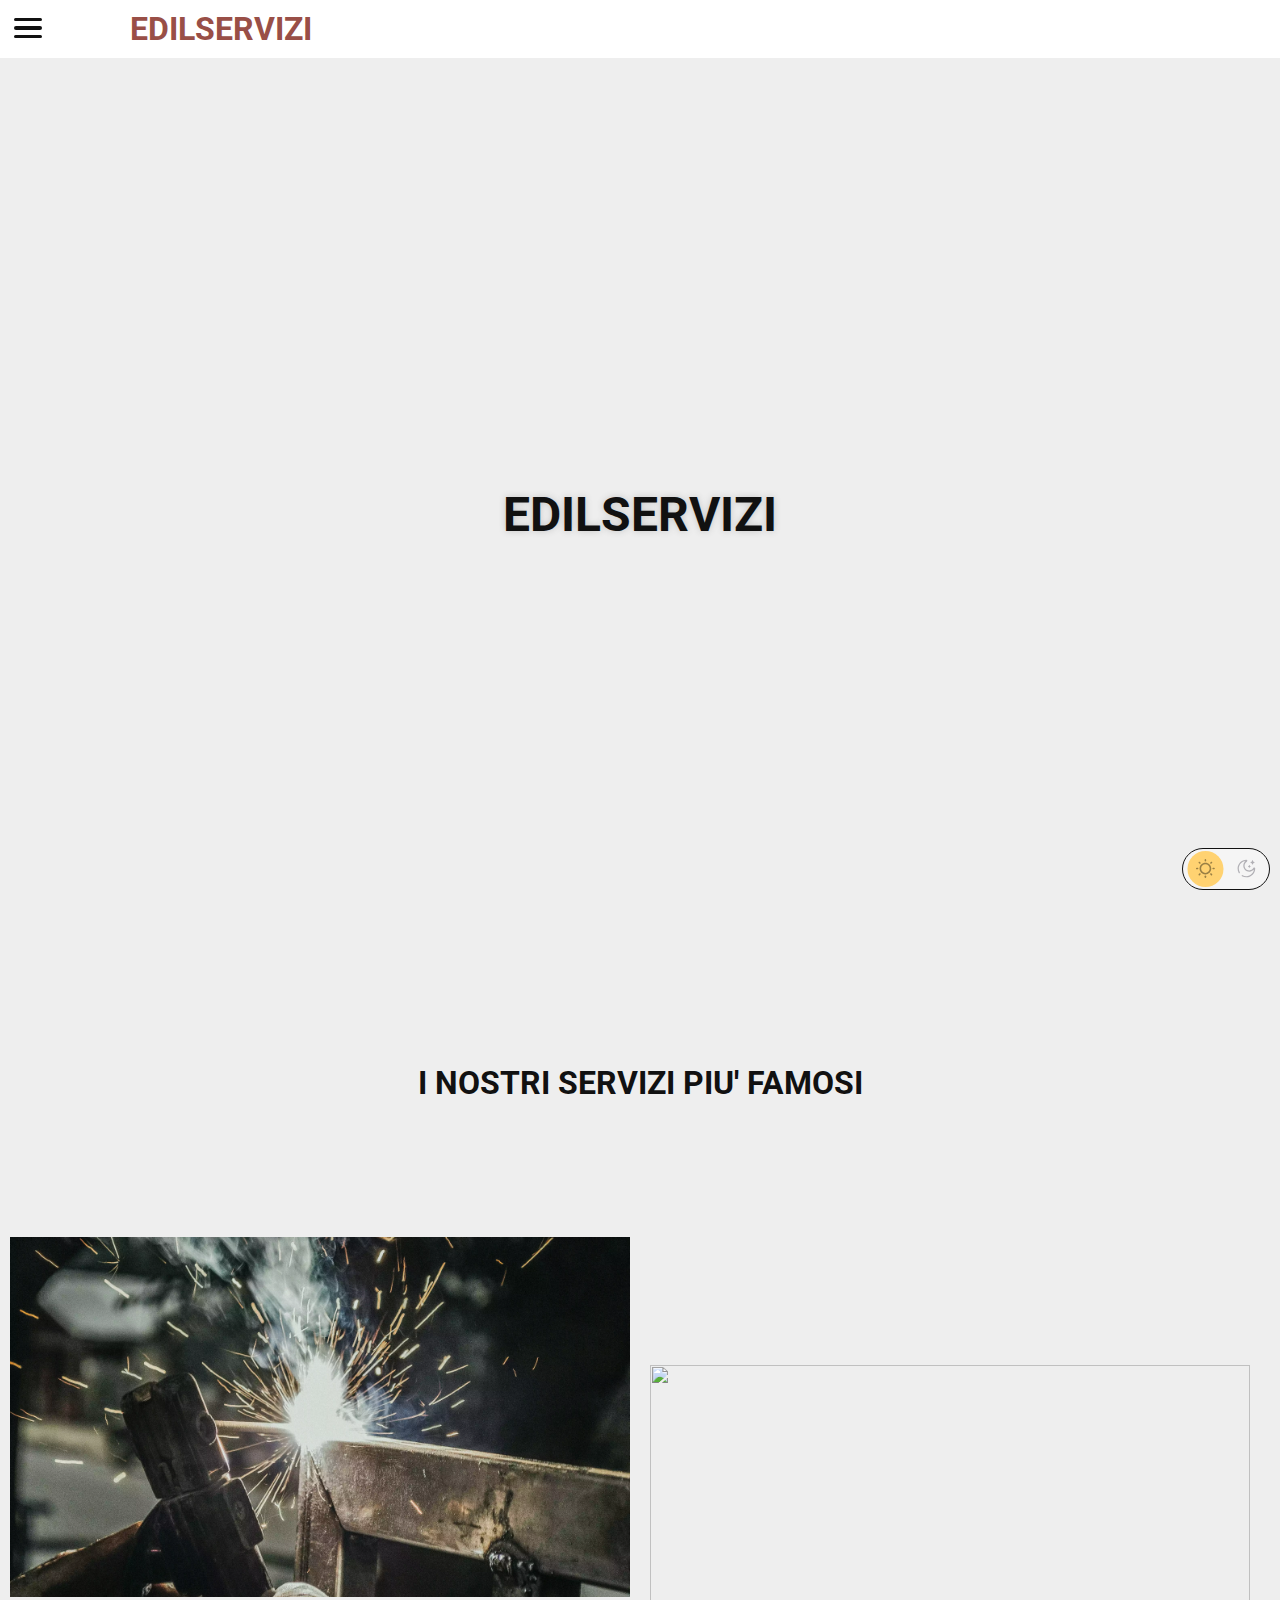
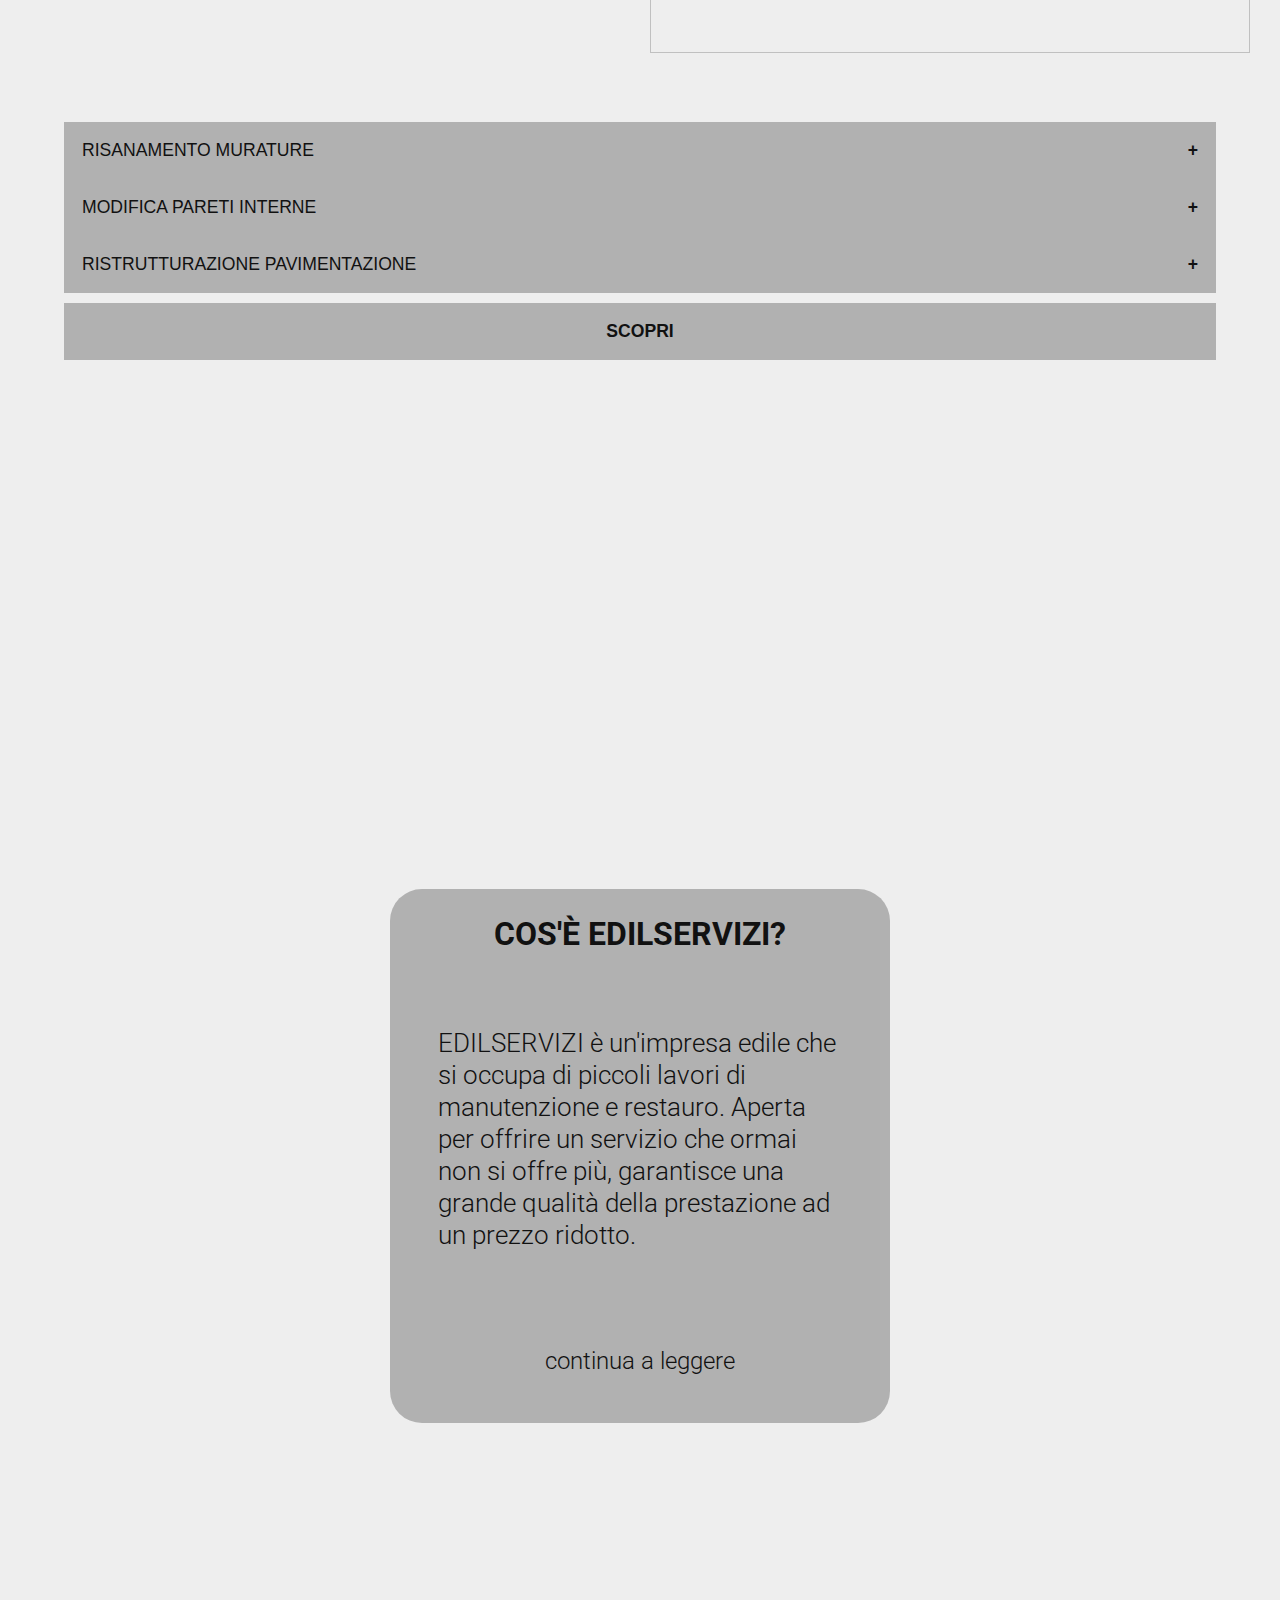
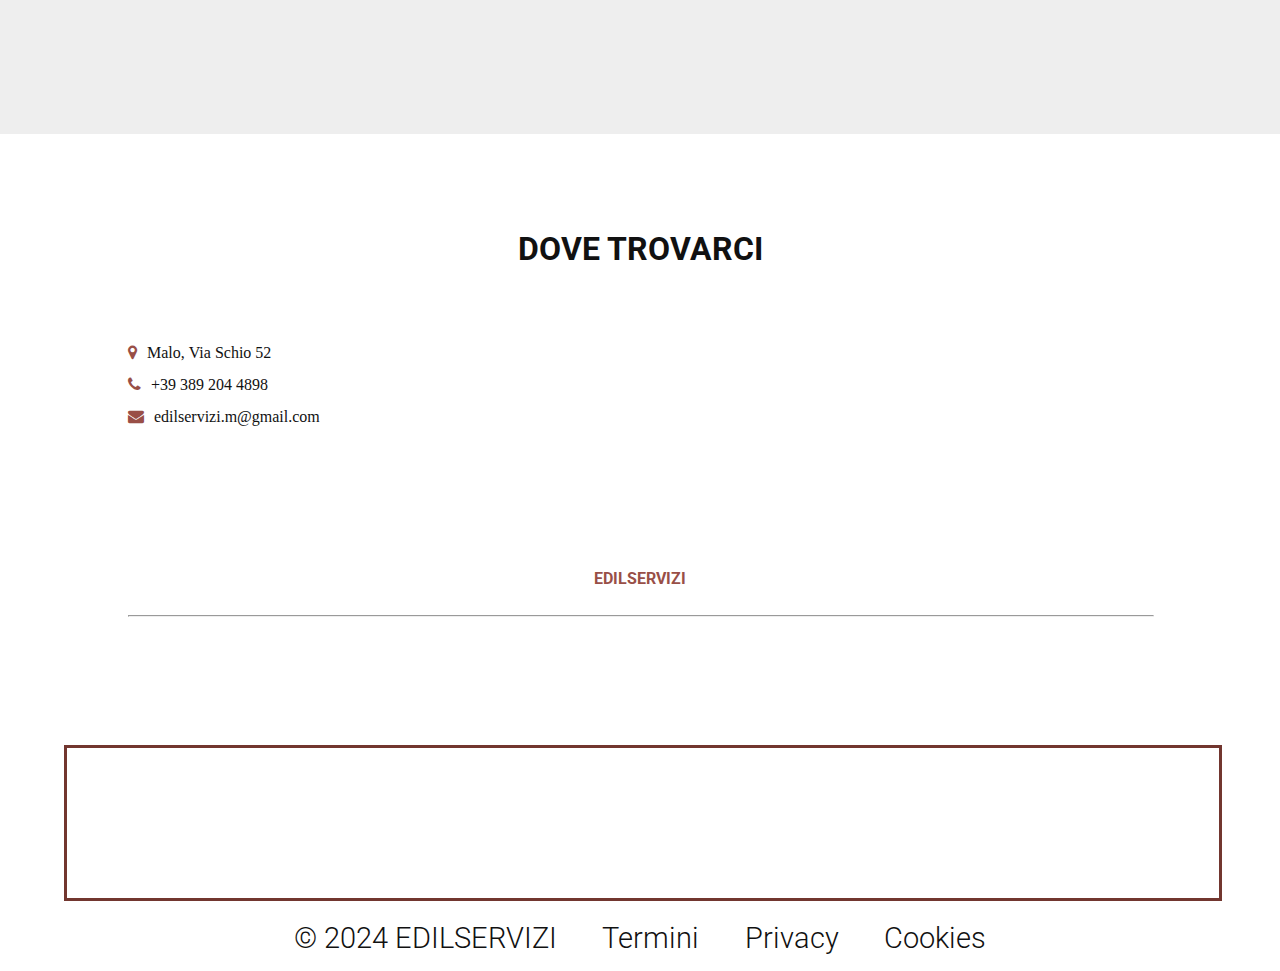
==== commit e1c65162: "Update index.html" ====
--- a/index.html
+++ b/index.html
@@ -111,16 +111,6 @@
         <!-- TITOLO -->
         <section class="title_bg">
             <h1 class="big_title">EDILSERVIZI</h1>
-            <div class="brick x1 y1"></div>
-            <div class="brick x2 y1"></div>
-            <div class="brick x3 y1"></div>
-            <div class="brick x1b y2"></div>
-            <div class="brick x2b y2"></div>
-            <div class="brick x3b y2"></div>
-            <div class="brick x4b y2"></div>
-            <div class="brick x1 y3"></div>
-            <div class="brick x2 y3"></div>
-            <div class="brick x3 y3"></div>
         </section>
 
 
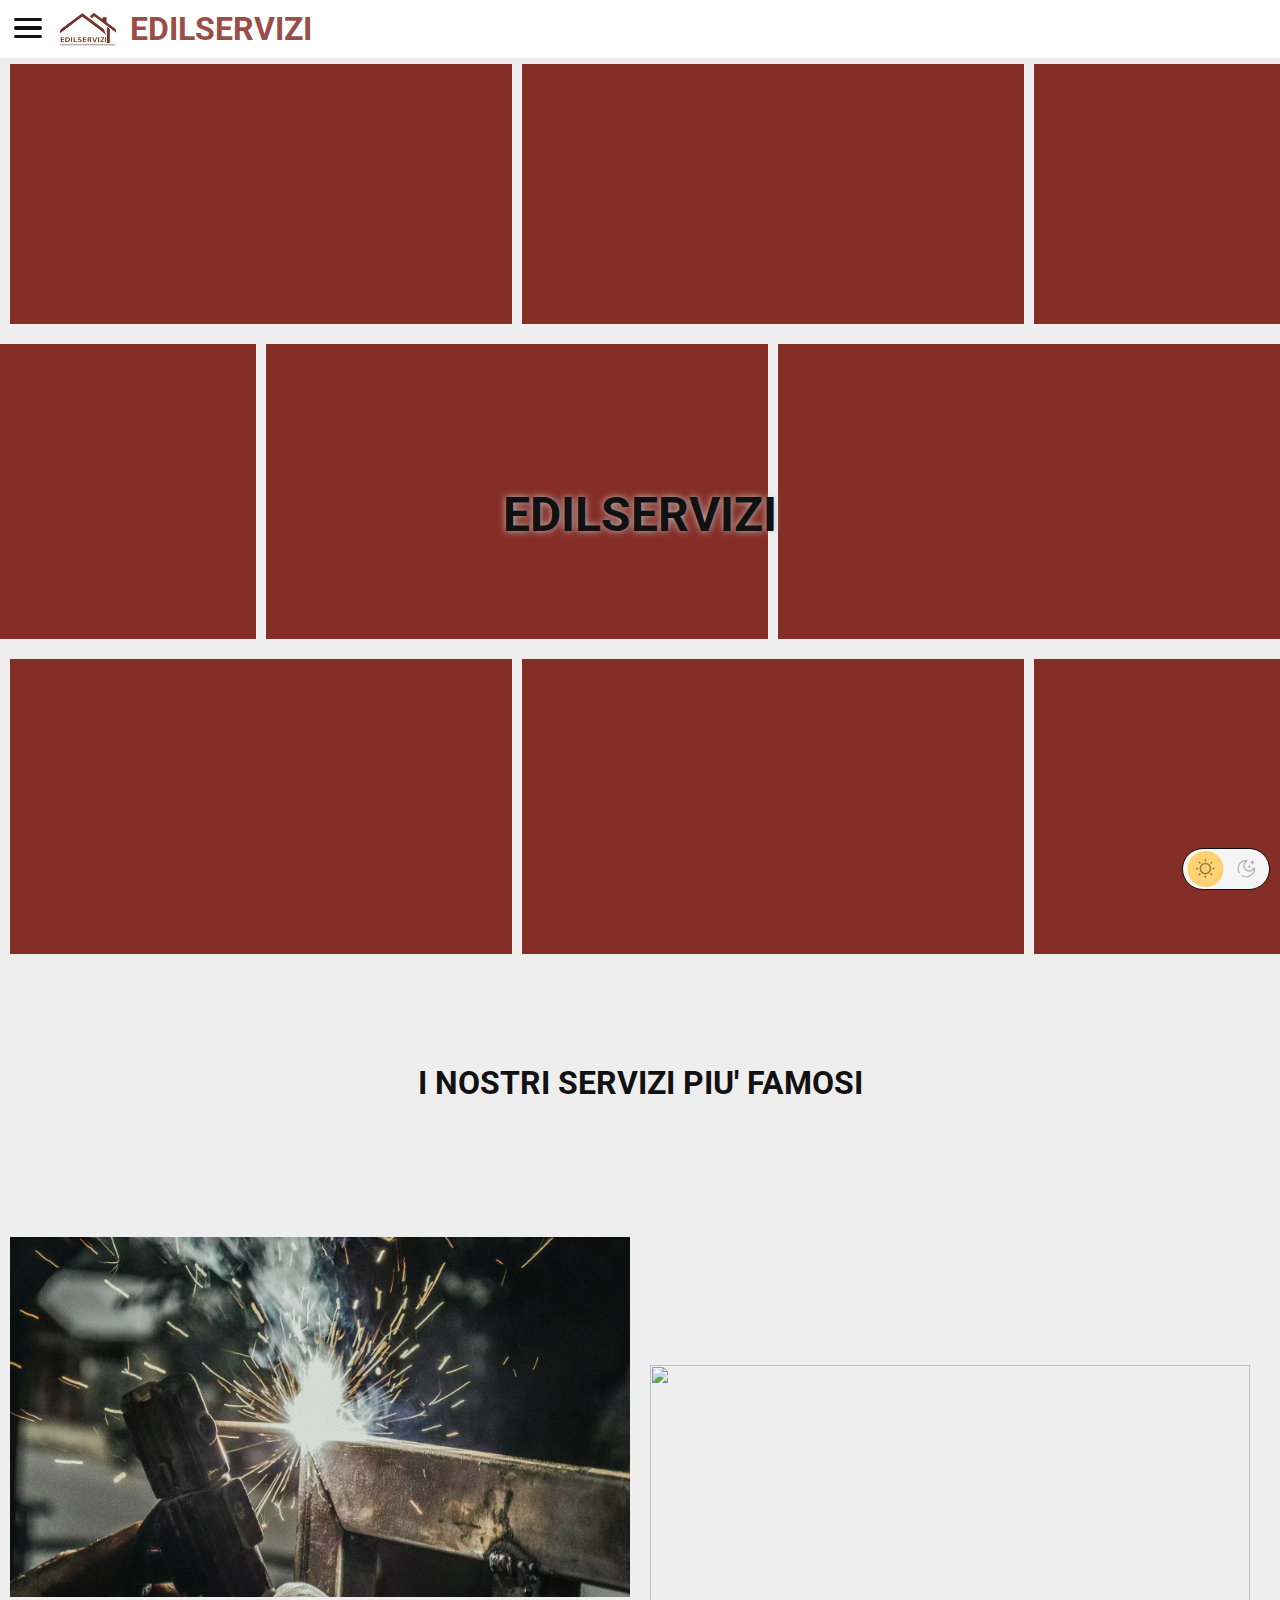
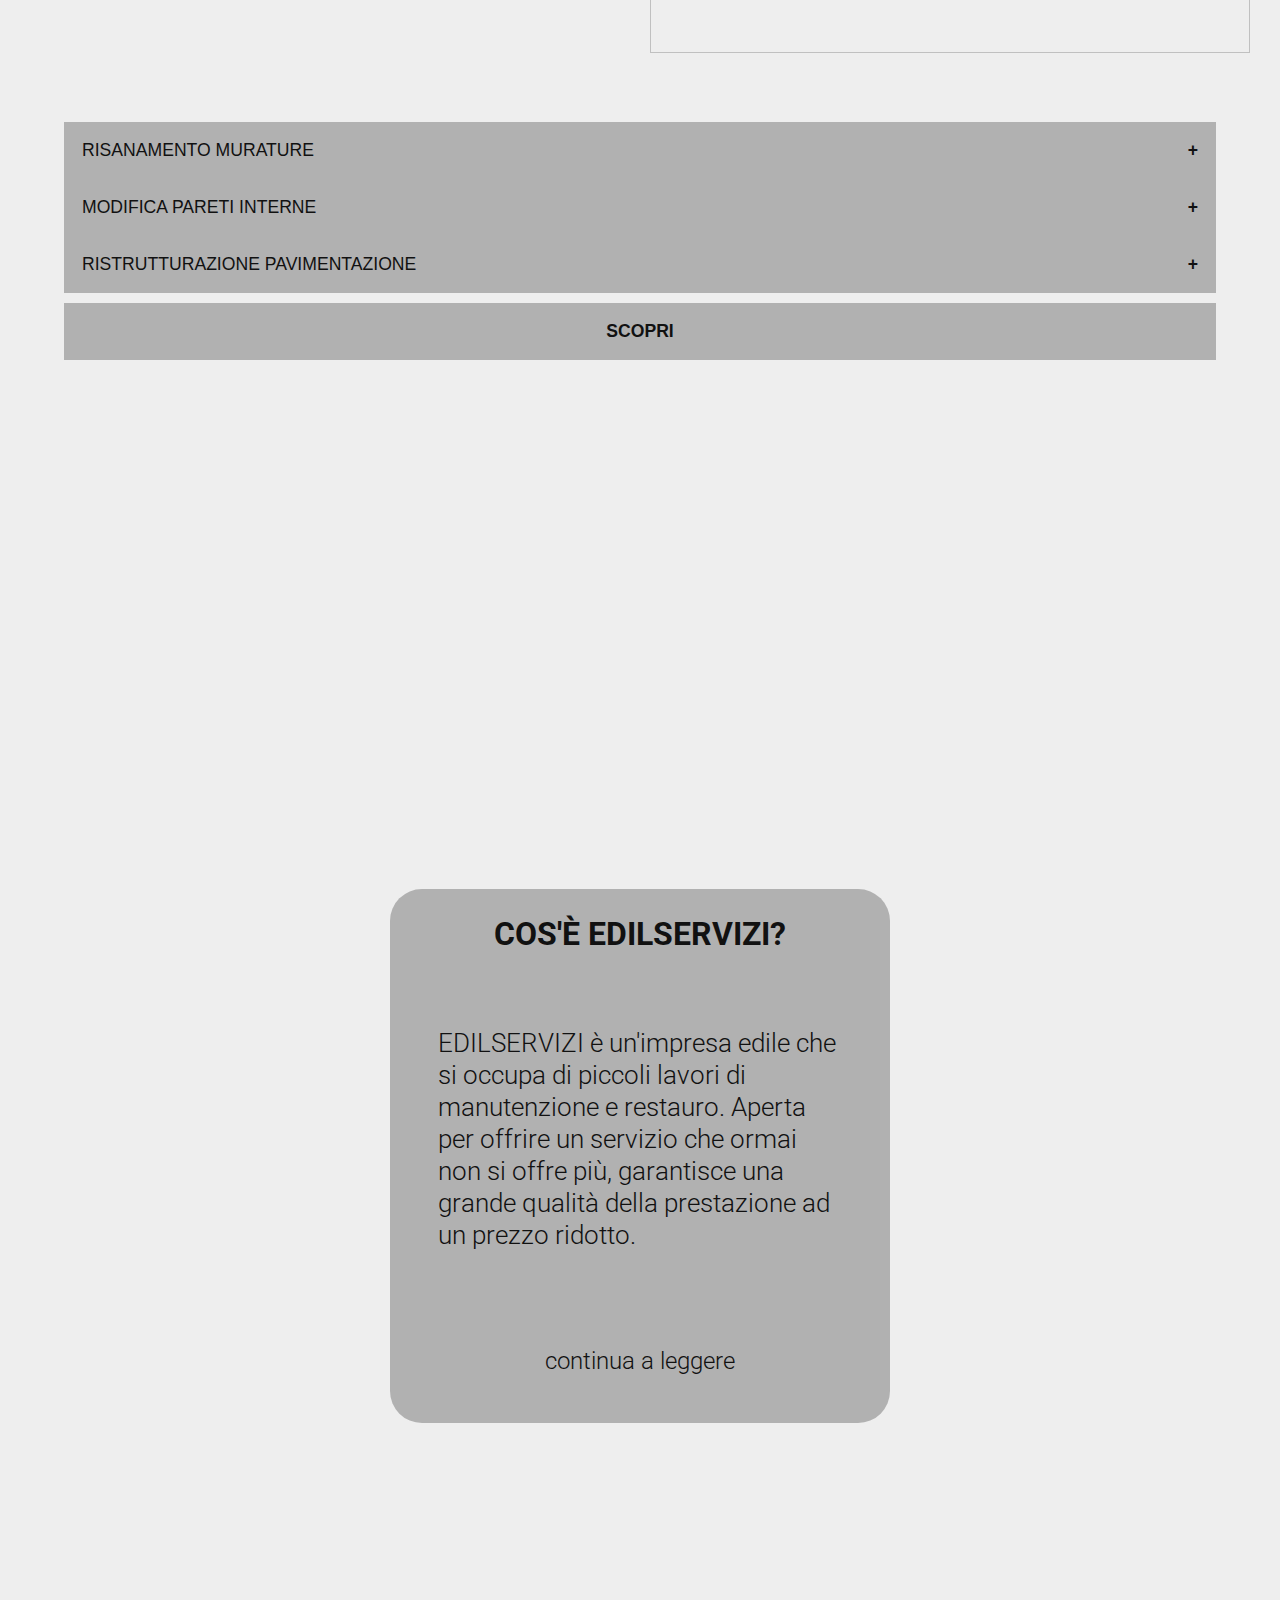
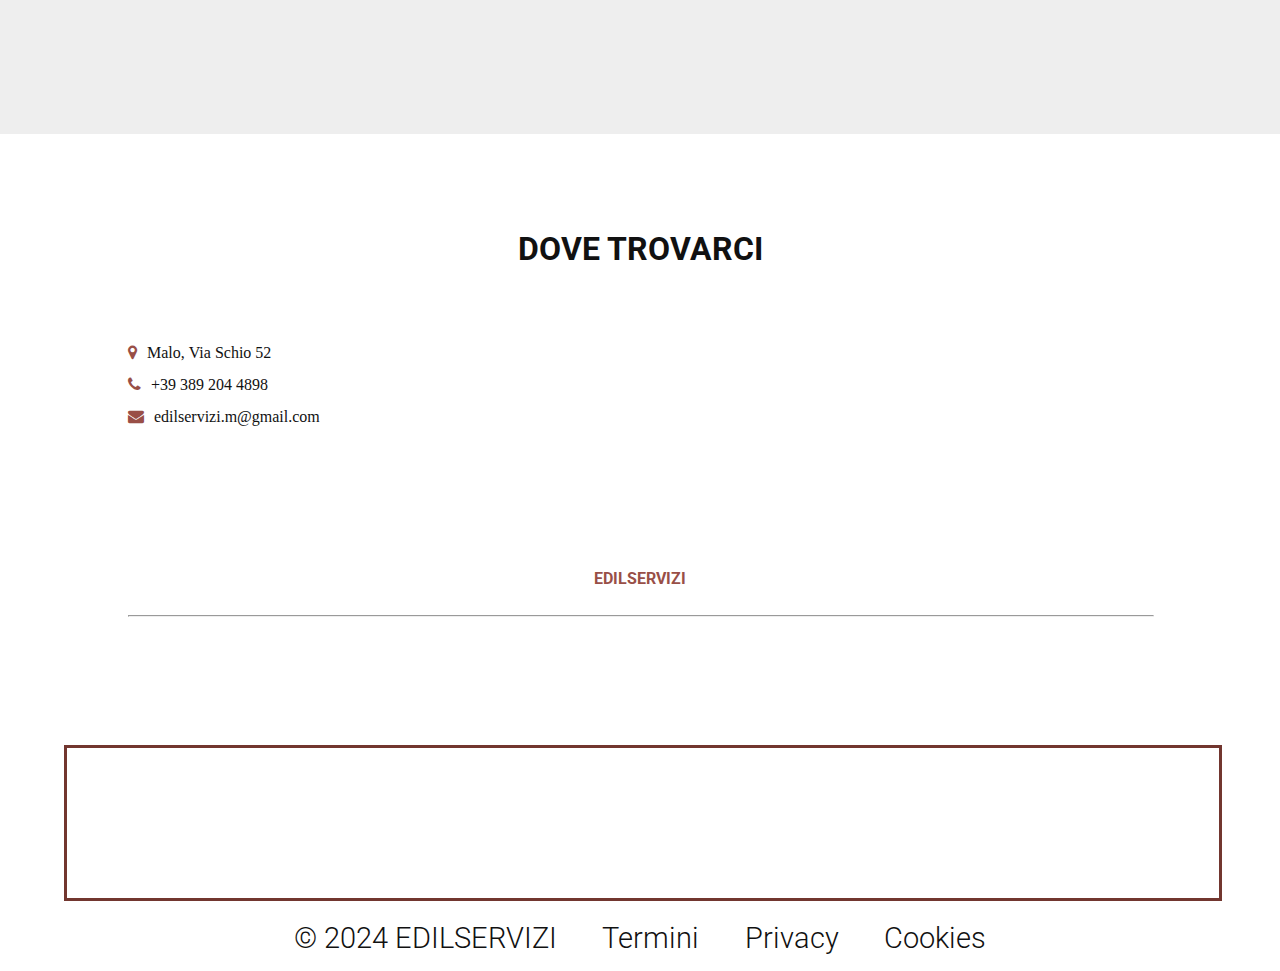
==== commit a8a23cf6: "Add files via upload" ====
--- a/index.html
+++ b/index.html
@@ -9,6 +9,7 @@
 
 
     <!-- Google tag (gtag.js) -->
+    <!-- <script src="https://www.googletagmanager.com/gtag/js?id=G-MM9E43FRGE"></script> -->
     <script>
         window.dataLayer = window.dataLayer || [];
         function gtag() { dataLayer.push(arguments); }
@@ -111,6 +112,16 @@
         <!-- TITOLO -->
         <section class="title_bg">
             <h1 class="big_title">EDILSERVIZI</h1>
+            <div class="brick x1 y1"></div>
+            <div class="brick x2 y1"></div>
+            <div class="brick x3 y1"></div>
+            <div class="brick x1b y2"></div>
+            <div class="brick x2b y2"></div>
+            <div class="brick x3b y2"></div>
+            <div class="brick x4b y2"></div>
+            <div class="brick x1 y3"></div>
+            <div class="brick x2 y3"></div>
+            <div class="brick x3 y3"></div>
         </section>
 
 
@@ -223,4 +234,4 @@
     </script>
 </body>
 
-</html>
+</html>--- a/src/styles/index.css
+++ b/src/styles/index.css
@@ -79,17 +79,14 @@
 /* y */
 .main .title_bg .y1 {
     bottom: 0;
-    animation: fallingY1 1s linear 0s 1 alternate both;
 }
 
 .main .title_bg .y2 {
     bottom: 35vh;
-    animation: fallingY2 1s linear 0s 1 alternate both;
 }
 
 .main .title_bg .y3 {
     bottom: 70vh;
-    animation: fallingY3 1s linear 0s 1 alternate both;
 }
 
 
@@ -358,6 +355,19 @@
         left: 75vw;
     }
 
+    /* y */
+    .main .title_bg .y1 {
+        animation: fallingY1 1s linear 0s 1 alternate both;
+    }
+
+    .main .title_bg .y2 {
+        animation: fallingY2 1s linear 0s 1 alternate both;
+    }
+
+    .main .title_bg .y3 {
+        animation: fallingY3 1s linear 0s 1 alternate both;
+    }
+
     /* -------------- SEZIONE 1 -------------- */
     /* container */
     .main .servizi_wrapper {
--- a/src/styles/navbar.css
+++ b/src/styles/navbar.css
@@ -38,7 +38,7 @@
     height: 4rem;
     width: 4rem;
     margin-right: 10px;
-    background-image: url(../img/Loghi-EDILSERVIZI/Medium/Logo_bordeaux.png);
+    background-image: url(../img/Loghi-EDILSERVIZI/Medium/Logo_bordeaux.webp);
     background-position: 0 0;
     background-size: contain;
 }
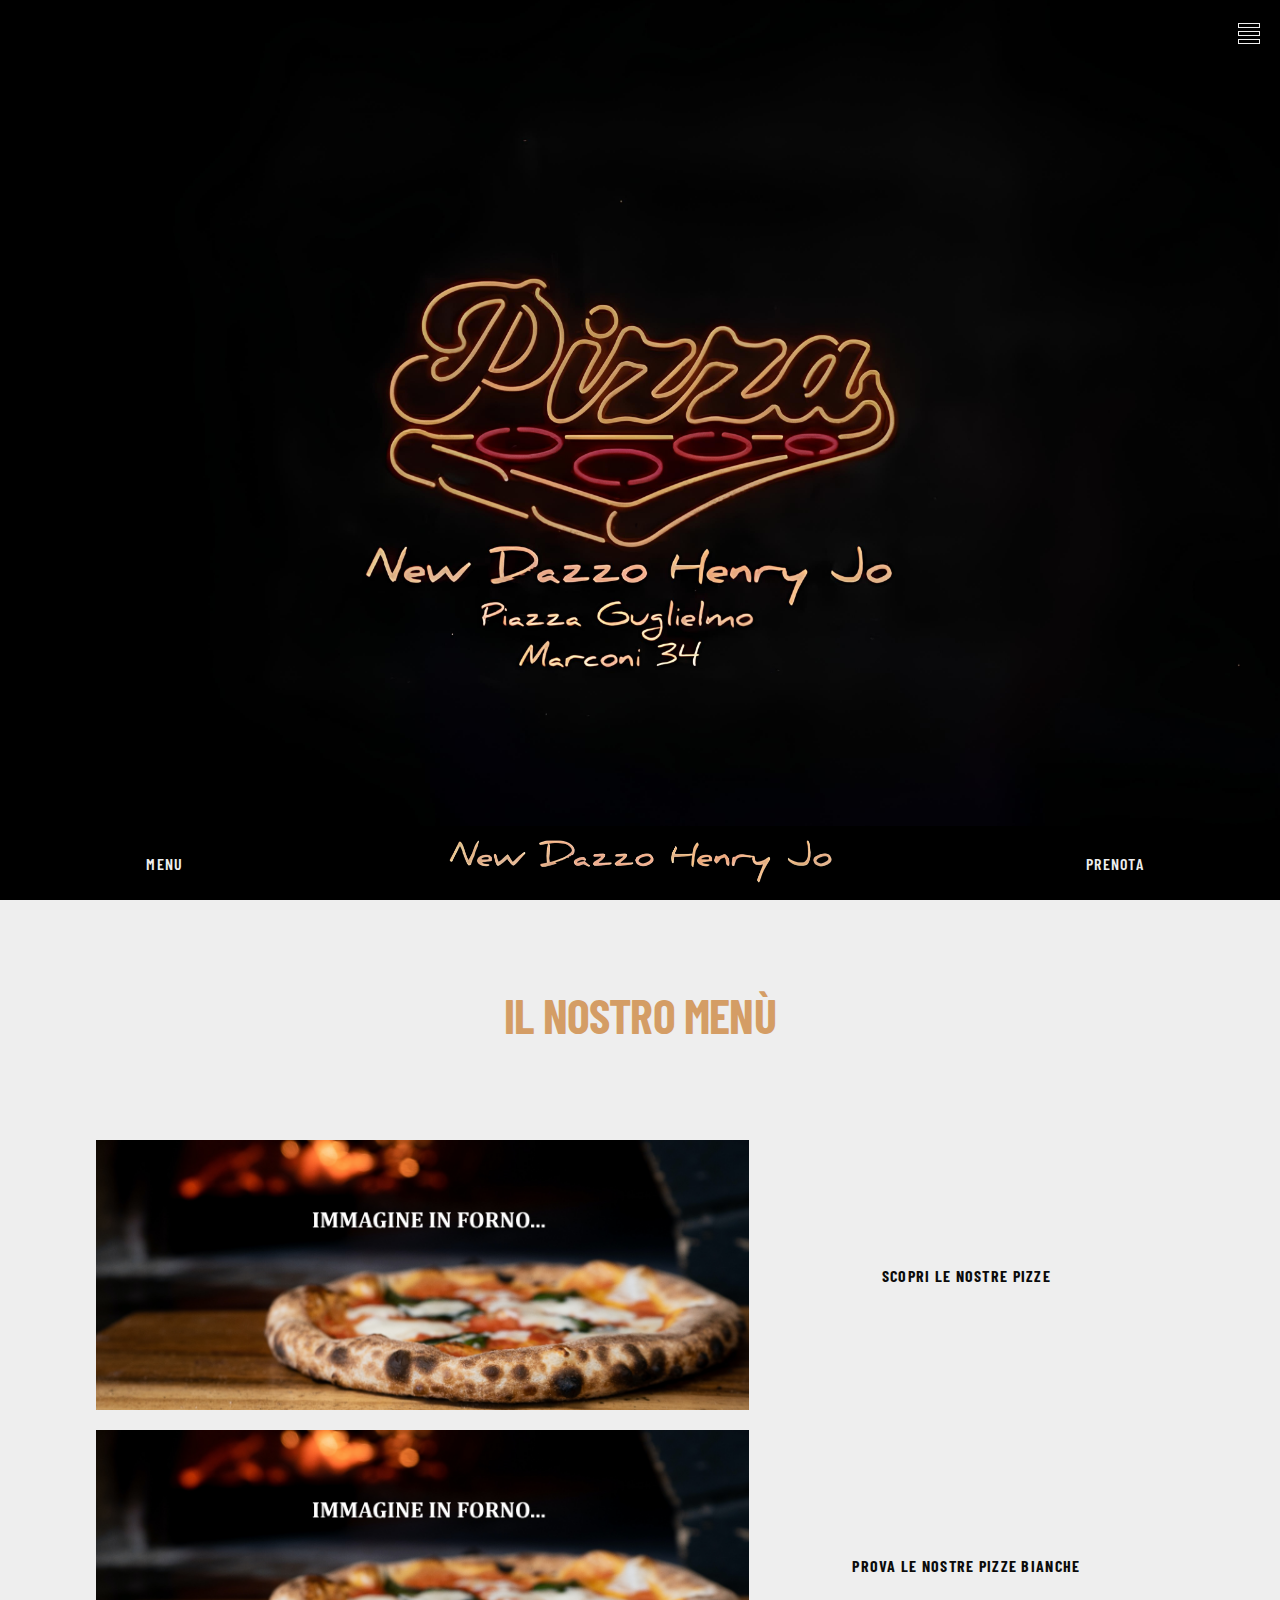
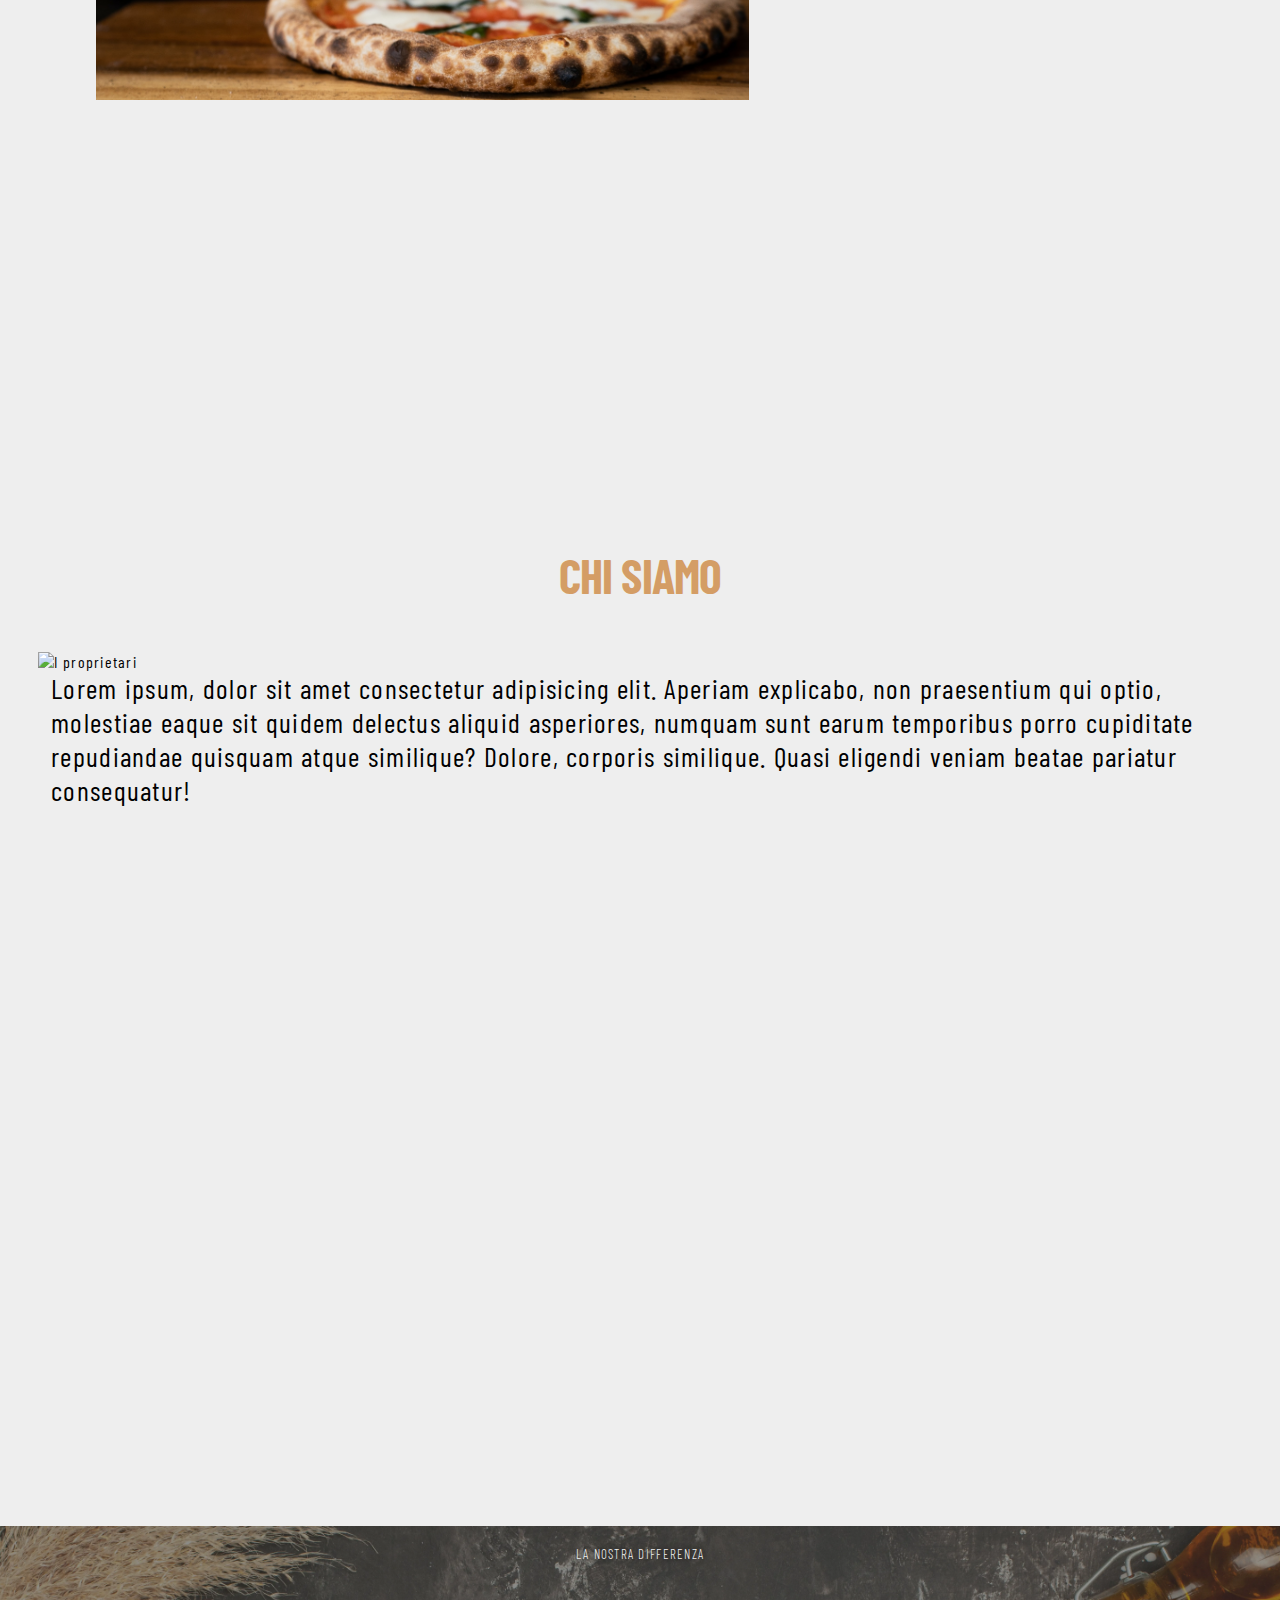
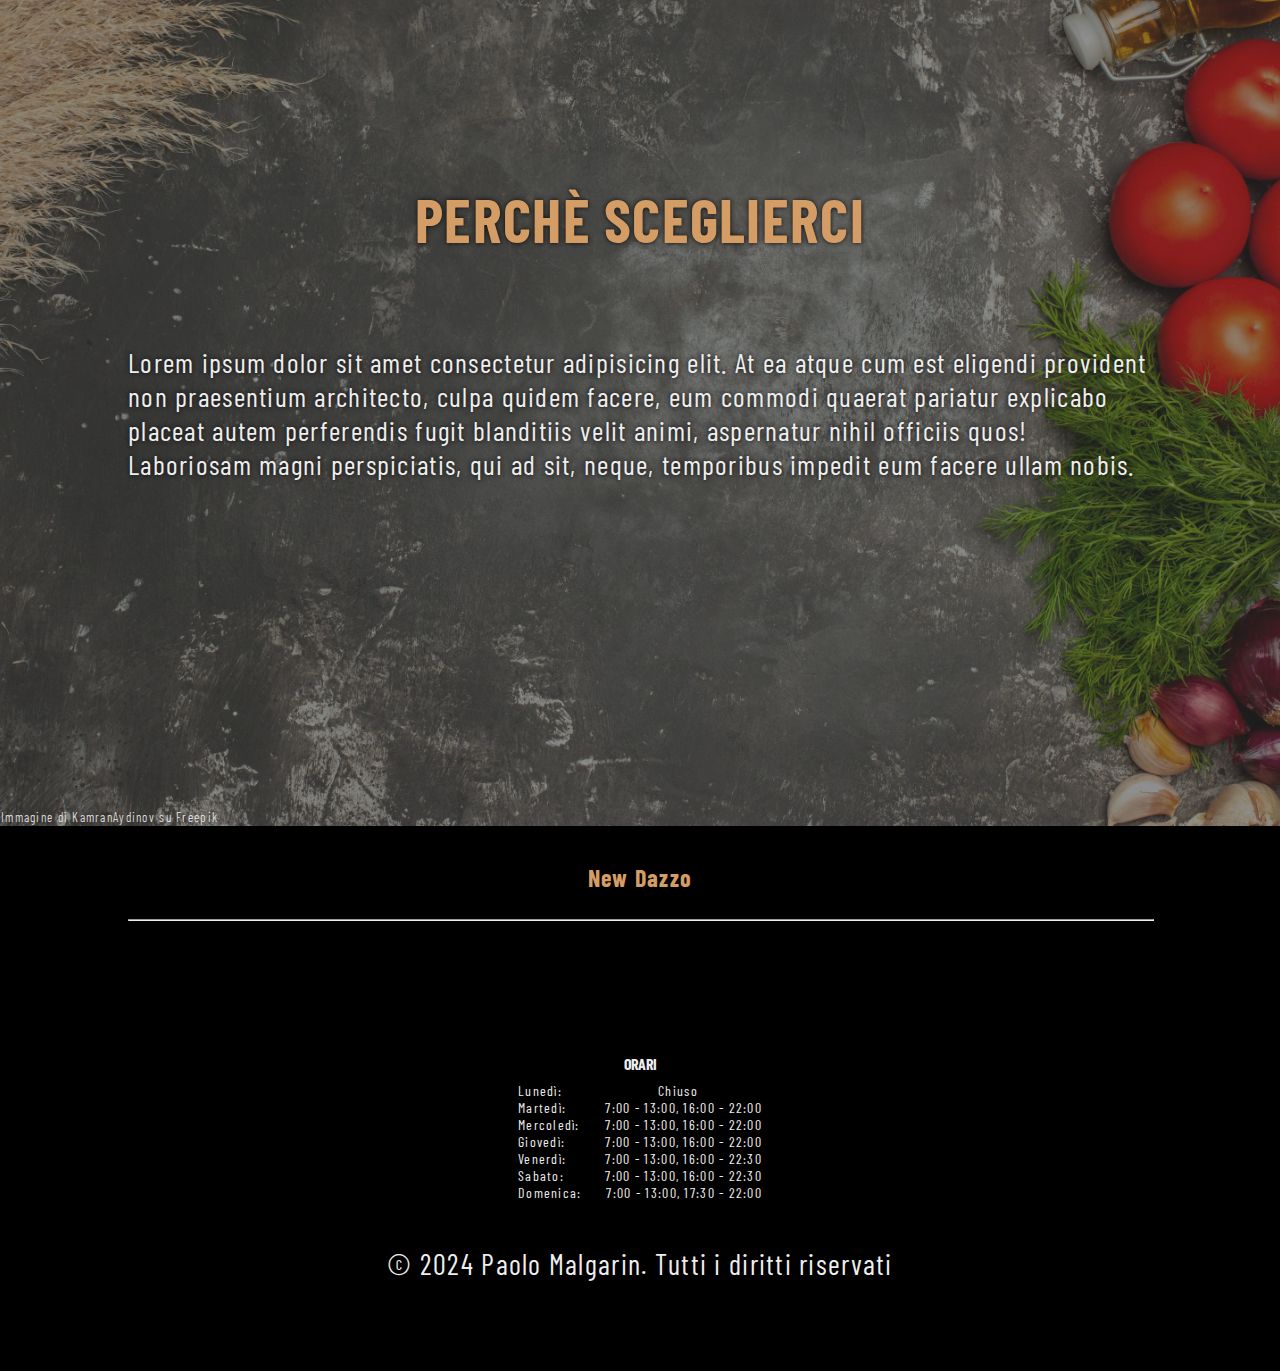
==== commit bd81ed0e: "Add files via upload" ====
--- a/index.html
+++ b/index.html
@@ -1,237 +1,112 @@
 <!DOCTYPE html>
-<html lang="it" data-theme="light">
+<html lang="it">
 
 <head>
     <meta charset="UTF-8">
     <meta name="viewport" content="width=device-width, initial-scale=1.0">
-    <meta name="description" content="EDILSERVIZI - Lavori di piccola manutenzione.">
-    <title>EdilServizi</title>
-
-
-    <!-- Google tag (gtag.js) -->
-    <!-- <script src="https://www.googletagmanager.com/gtag/js?id=G-MM9E43FRGE"></script> -->
-    <script>
-        window.dataLayer = window.dataLayer || [];
-        function gtag() { dataLayer.push(arguments); }
-        gtag('js', new Date());
-
-        gtag('config', 'G-MM9E43FRGE');
-    </script>
-
-    <!-- THEME LOCAL FILE CHECK -->
-    <script>
-        //check local storage
-        let localS = localStorage.getItem("theme"),
-            themeToSet = localS;
-
-        if (!localS && window.matchMedia) {
-            themeToSet = window.matchMedia('(prefers-color-scheme: dark)').matches ? "dark" : "light";
-        }
-
-        document.documentElement.setAttribute("data-theme", themeToSet);
-    </script>
-
-
-    <link rel="shortcut icon" href="src/img/icon.webp" type="image/x-icon" />
-    <link rel="stylesheet" href="https://cdnjs.cloudflare.com/ajax/libs/font-awesome/4.7.0/css/font-awesome.min.css">
-
-    <link rel="stylesheet" href="src/styles/index.css">
+    <title>New Dazzo</title>
     <link rel="stylesheet" href="src/styles/style.css">
     <link rel="stylesheet" href="src/styles/navbar.css">
     <link rel="stylesheet" href="src/styles/footer.css">
+    <link rel="stylesheet" href="src/styles/index.css">
 </head>
 
 <body>
-    <!-- ------------------------ NAVBAR ------------------------ -->
-    <header class="header">
-        <input class="menuBTN" id="menu-BTN" type="checkbox"> <!-- pulsante del menu -->
-        <label for="menu-BTN" class="menu_icon">
-            <span class="nav_icon"></span> <!-- icona del menu -->
-        </label>
-        <a href="index.html" class="logo">EDILSERVIZI</a>
-        <div class="menu_overlay">
-            <ul class="menu">
-                <li><a href="index.html" id="current">HOME</a></li>
-                <li><a href="servizi.html">SERVIZI</a></li>
-                <li><a href="contatti.html">CONTATTI</a></li>
-                <li><a href="about.html">INFO</a></li>
+    <!-- ------------------------- NAVBAR ------------------------- -->
+    <nav class="navbar">
+        <input type="checkbox" id="active">
+        <label for="active" class="menu-btn"><span></span></label>
+        <label for="active" class="close"></label>
+        <div class="wrapper">
+            <ul>
+                <li><a href="index.html">Home</a></li>
+                <li><a href="menu.html">Menu</a></li>
+                <li><a href="tel:+390445044596">Prenota</a></li>
+                <li><a href="about.html">Info</a></li>
+                <li><a href="recensioni.html">Recensioni</a></li>
+                <li><a href="contatti.html">???</a></li>
             </ul>
         </div>
 
-        <!-- ------------------------ THEME SWITCHER ------------------------ -->
-        <div class="theme_switcher">
-            <svg id="icon_sun" fill="var(--icon-sun)" height="24px" width="24px" version="1.1"
-                xmlns="http://www.w3.org/2000/svg" viewBox="0 0 512 512" xmlns:xlink="http://www.w3.org/1999/xlink"
-                enable-background="new 0 0 512 512">
-                <g id="SVGRepo_bgCarrier" stroke-width="0" />
-                <g id="SVGRepo_tracerCarrier" stroke-linecap="round" stroke-linejoin="round" />
-                <g id="SVGRepo_iconCarrier">
-                    <g>
-                        <g>
-                            <path
-                                d="m256,105.5c-83.9,0-152.2,68.3-152.2,152.2 0,83.9 68.3,152.2 152.2,152.2 83.9,0 152.2-68.3 152.2-152.2 0-84-68.3-152.2-152.2-152.2zm0,263.5c-61.4,0-111.4-50-111.4-111.4 0-61.4 50-111.4 111.4-111.4 61.4,0 111.4,50 111.4,111.4 0,61.4-50,111.4-111.4,111.4z" />
-                            <path
-                                d="m256,74.8c11.3,0 20.4-9.1 20.4-20.4v-23c0-11.3-9.1-20.4-20.4-20.4-11.3,0-20.4,9.1-20.4,20.4v23c2.84217e-14,11.3 9.1,20.4 20.4,20.4z" />
-                            <path
-                                d="m256,437.2c-11.3,0-20.4,9.1-20.4,20.4v22.9c0,11.3 9.1,20.4 20.4,20.4 11.3,0 20.4-9.1 20.4-20.4v-22.9c0-11.2-9.1-20.4-20.4-20.4z" />
-                            <path
-                                d="m480.6,235.6h-23c-11.3,0-20.4,9.1-20.4,20.4 0,11.3 9.1,20.4 20.4,20.4h23c11.3,0 20.4-9.1 20.4-20.4 0-11.3-9.1-20.4-20.4-20.4z" />
-                            <path
-                                d="m54.4,235.6h-23c-11.3,0-20.4,9.1-20.4,20.4 0,11.3 9.1,20.4 20.4,20.4h22.9c11.3,0 20.4-9.1 20.4-20.4 0.1-11.3-9.1-20.4-20.3-20.4z" />
-                            <path
-                                d="M400.4,82.8L384.1,99c-8,8-8,20.9,0,28.9s20.9,8,28.9,0l16.2-16.2c8-8,8-20.9,0-28.9S408.3,74.8,400.4,82.8z" />
-                            <path
-                                d="m99,384.1l-16.2,16.2c-8,8-8,20.9 0,28.9 8,8 20.9,8 28.9,0l16.2-16.2c8-8 8-20.9 0-28.9s-20.9-7.9-28.9,0z" />
-                            <path
-                                d="m413,384.1c-8-8-20.9-8-28.9,0-8,8-8,20.9 0,28.9l16.2,16.2c8,8 20.9,8 28.9,0 8-8 8-20.9 0-28.9l-16.2-16.2z" />
-                            <path
-                                d="m99,127.9c8,8 20.9,8 28.9,0 8-8 8-20.9 0-28.9l-16.2-16.2c-8-8-20.9-8-28.9,0-8,8-8,20.9 0,28.9l16.2,16.2z" />
-                        </g>
-                    </g>
-                </g>
-            </svg>
+        <!-- parte sotto -->
+        <div class="barra">
+            <a href="menu.html">MENU</a>
+            <a href="index.html"><img class="logo" src="src/img/logo_tmp_2.png" alt=""></a>
+            <a href="tel:+390445044596">PRENOTA</a>
+        </div>
+    </nav>
 
-            <svg id="icon_moon" fill="var(--icon-moon)" width="24px" height="24px" viewBox="0 0 24 24" fill="none"
-                xmlns="http://www.w3.org/2000/svg">
-                <g id="SVGRepo_bgCarrier" stroke-width="0" />
-                <g id="SVGRepo_tracerCarrier" stroke-linecap="round" stroke-linejoin="round" />
-                <g id="SVGRepo_iconCarrier">
-                    <path
-                        d="M19.9001 2.30719C19.7392 1.8976 19.1616 1.8976 19.0007 2.30719L18.5703 3.40247C18.5212 3.52752 18.4226 3.62651 18.298 3.67583L17.2067 4.1078C16.7986 4.26934 16.7986 4.849 17.2067 5.01054L18.298 5.44252C18.4226 5.49184 18.5212 5.59082 18.5703 5.71587L19.0007 6.81115C19.1616 7.22074 19.7392 7.22074 19.9001 6.81116L20.3305 5.71587C20.3796 5.59082 20.4782 5.49184 20.6028 5.44252L21.6941 5.01054C22.1022 4.849 22.1022 4.26934 21.6941 4.1078L20.6028 3.67583C20.4782 3.62651 20.3796 3.52752 20.3305 3.40247L19.9001 2.30719Z" />
-                    <path
-                        d="M16.0328 8.12967C15.8718 7.72009 15.2943 7.72009 15.1333 8.12967L14.9764 8.52902C14.9273 8.65407 14.8287 8.75305 14.7041 8.80237L14.3062 8.95987C13.8981 9.12141 13.8981 9.70107 14.3062 9.86261L14.7041 10.0201C14.8287 10.0694 14.9273 10.1684 14.9764 10.2935L15.1333 10.6928C15.2943 11.1024 15.8718 11.1024 16.0328 10.6928L16.1897 10.2935C16.2388 10.1684 16.3374 10.0694 16.462 10.0201L16.8599 9.86261C17.268 9.70107 17.268 9.12141 16.8599 8.95987L16.462 8.80237C16.3374 8.75305 16.2388 8.65407 16.1897 8.52902L16.0328 8.12967Z" />
-                    <path
-                        d="M21.0672 11.8568L20.4253 11.469L21.0672 11.8568ZM12.1432 2.93276L11.7553 2.29085V2.29085L12.1432 2.93276ZM7.37554 20.013C7.017 19.8056 6.5582 19.9281 6.3508 20.2866C6.14339 20.6452 6.26591 21.104 6.62446 21.3114L7.37554 20.013ZM2.68862 17.3755C2.89602 17.7341 3.35482 17.8566 3.71337 17.6492C4.07191 17.4418 4.19443 16.983 3.98703 16.6245L2.68862 17.3755ZM21.25 12C21.25 17.1086 17.1086 21.25 12 21.25V22.75C17.9371 22.75 22.75 17.9371 22.75 12H21.25ZM2.75 12C2.75 6.89137 6.89137 2.75 12 2.75V1.25C6.06294 1.25 1.25 6.06294 1.25 12H2.75ZM15.5 14.25C12.3244 14.25 9.75 11.6756 9.75 8.5H8.25C8.25 12.5041 11.4959 15.75 15.5 15.75V14.25ZM20.4253 11.469C19.4172 13.1373 17.5882 14.25 15.5 14.25V15.75C18.1349 15.75 20.4407 14.3439 21.7092 12.2447L20.4253 11.469ZM9.75 8.5C9.75 6.41182 10.8627 4.5828 12.531 3.57467L11.7553 2.29085C9.65609 3.5593 8.25 5.86509 8.25 8.5H9.75ZM12 2.75C11.9115 2.75 11.8077 2.71008 11.7324 2.63168C11.6686 2.56527 11.6538 2.50244 11.6503 2.47703C11.6461 2.44587 11.6482 2.35557 11.7553 2.29085L12.531 3.57467C13.0342 3.27065 13.196 2.71398 13.1368 2.27627C13.0754 1.82126 12.7166 1.25 12 1.25V2.75ZM21.7092 12.2447C21.6444 12.3518 21.5541 12.3539 21.523 12.3497C21.4976 12.3462 21.4347 12.3314 21.3683 12.2676C21.2899 12.1923 21.25 12.0885 21.25 12H22.75C22.75 11.2834 22.1787 10.9246 21.7237 10.8632C21.286 10.804 20.7293 10.9658 20.4253 11.469L21.7092 12.2447ZM12 21.25C10.3139 21.25 8.73533 20.7996 7.37554 20.013L6.62446 21.3114C8.2064 22.2265 10.0432 22.75 12 22.75V21.25ZM3.98703 16.6245C3.20043 15.2647 2.75 13.6861 2.75 12H1.25C1.25 13.9568 1.77351 15.7936 2.68862 17.3755L3.98703 16.6245Z" />
-                </g>
-            </svg>
-        </div>
-    </header>
 
-    <!-- ------------------------ MAIN ------------------------ -->
+
+    <!-- ------------------------- MAIN ------------------------- -->
     <main class="main">
-        <!-- TITOLO -->
-        <section class="title_bg">
-            <h1 class="big_title">EDILSERVIZI</h1>
-            <div class="brick x1 y1"></div>
-            <div class="brick x2 y1"></div>
-            <div class="brick x3 y1"></div>
-            <div class="brick x1b y2"></div>
-            <div class="brick x2b y2"></div>
-            <div class="brick x3b y2"></div>
-            <div class="brick x4b y2"></div>
-            <div class="brick x1 y3"></div>
-            <div class="brick x2 y3"></div>
-            <div class="brick x3 y3"></div>
+        <section class="hero"></section>
+
+        <section class="menu">
+            <h2 class="title">IL NOSTRO MENÙ</h2>
+            <div class="card_conatainer">
+                <a href="menu.html" class="card">
+                    <img src="src/img/Pizze/not_found.jpg" alt="">
+                    <h2>SCOPRI LE NOSTRE PIZZE</h2>
+                </a>
+                <a href="menu.html#pizze_bianche" class="card">
+                    <img src="src/img/Pizze/not_found.jpg" alt="">
+                    <h2>PROVA LE NOSTRE PIZZE BIANCHE</h2>
+                </a>
+            </div>
         </section>
 
+        <section class="about">
+            <h2 class="title">CHI SIAMO</h2>
+            <img src="https://images.unsplash.com/photo-1558138838-76294be30005?q=80&w=1887&auto=format&fit=crop&ixlib=rb-4.0.3&ixid=M3wxMjA3fDB8MHxwaG90by1wYWdlfHx8fGVufDB8fHx8fA%3D%3D" alt="I proprietari" class="proprietari">
+            <p class="intro">Lorem ipsum, dolor sit amet consectetur adipisicing elit. Aperiam explicabo, non
+                praesentium qui optio, molestiae eaque sit quidem delectus aliquid asperiores, numquam sunt earum
+                temporibus porro cupiditate repudiandae quisquam atque similique? Dolore, corporis similique. Quasi
+                eligendi veniam beatae pariatur consequatur!</p>
+        </section>
 
-        <!-- SERVIZI -->
-        <div class="servizi_wrapper">
-            <!-- titolo -->
-            <h1 class="title">I NOSTRI SERVIZI PIU' FAMOSI</h1>
-            <!-- immagine 1 -->
-            <img src="src/img/showoff1.webp" alt="" id="service1">
-            <!-- accordion -->
-            <div class="servizi_container">
-
-                <button class="accordion">RISANAMENTO MURATURE</button>
-                <div class="panel">
-                    <p>
-                        Quando le murature presentano problemi come umidità, infiltrazioni d'acqua, crepe o degrado
-                        strutturale, noi ripariamo e ripristiniamo le
-                        murature danneggiate.
-                    </p>
-                </div>
-                <button class="accordion">MODIFICA PARETI INTERNE</button>
-                <div class="panel">
-                    <p>
-                        Trasformiamo le pareti all'interno di un
-                        edificio o di un'abitazione, sia a livello strutturale che estetico.
-                        Tra le modifiche che si possono fare ci sono:
-                    </p>
-                    <ul>
-                        <li>Aggiunta di nuove pareti</li>
-                        <li>Modifica delle dimensioni delle pareti</li>
-                        <li>Installazione di porte o finestre</li>
-                        <li>Rivestimento delle pareti</li>
-                    </ul>
-                </div>
-                <button class="accordion">RISTRUTTURAZIONE PAVIMENTAZIONE</button>
-                <div class="panel">
-                    <p>
-                        Possiamo rifare o migliorare il pavimento di un edificio. La ristrutturazione della
-                        pavimentazione è molto importante e può essere necessaria per migliorare l'aspetto estetico
-                        degli ambienti, aumentare la durabilità del pavimento o adeguarlo a nuove esigenze funzionali.
-                    </p>
-                </div>
-                <a href="servizi.html" class="more"><button>SCOPRI</button></a>
-            </div>
-            <!-- immagine 2 -->
-            <img src="src/img/showoff2.webp" alt="" id="service2">
-        </div>
-
-
-        <!-- INFO -->
-        <div class="info_container">
-            <div class="box_info">
-                <h1 class="title">
-                    COS'È EDILSERVIZI?
-                </h1>
-                <p>EDILSERVIZI è un'impresa edile che si occupa di piccoli lavori di manutenzione e restauro. Aperta per
-                    offrire un servizio che ormai non si offre più, garantisce
-                    una grande qualità della prestazione ad un prezzo ridotto.</p>
-                <a href="about.html">continua a leggere</a>
-            </div>
-        </div>
-
-
-        <!-- CONTATTI -->
-        <div class="contact_box">
-            <h1 class="title">DOVE TROVARCI</h1>
-            <ul class="contatti">
-                <li class="fa fa-map-marker"><a
-                        href="https://www.google.com/maps?ll=45.671641,11.405167&z=16&t=m&hl=it&gl=IT&mapclient=embed&q=Via+Schio,+52+36034+Malo+VI">Malo,
-                        Via Schio 52</a></li>
-                <li class="fa fa-phone"><a href="tel:+393892044898">+39 389 204 4898</a></li>
-                <li class="fa fa-envelope"><a
-                        href="mailto:edilservizi.m@gmail.com?subject=RICHIESTA%20INFORMAZIONI">edilservizi.m@gmail.com</a>
-                </li>
-            </ul>
-        </div>
+        <section class="specialita">
+            <h3>LA NOSTRA DIFFERENZA</h3>
+            <h2>PERCHÈ SCEGLIERCI</h2>
+            <p>Lorem ipsum dolor sit amet consectetur adipisicing elit. At ea atque cum est eligendi provident non
+                praesentium architecto, culpa quidem facere, eum commodi quaerat pariatur explicabo placeat autem
+                perferendis fugit blanditiis velit animi, aspernatur nihil officiis quos! Laboriosam magni perspiciatis,
+                qui ad sit, neque, temporibus impedit eum facere ullam nobis.</p>
+            <!-- bg credits -->
+            <p class="credits"><a
+                    href="https://it.freepik.com/foto-gratuito/pomodori-rossi-freschi-di-vista-superiore-con-i-verdi-sul-colore-dell-insalata-matura-di-superficie-scura_13667830.htm#fromView=search&page=1&position=16&uuid=84851c54-b0ab-4a96-887c-1cb1249cd9bb">Immagine
+                    di KamranAydinov su Freepik</a></p>
+        </section>
     </main>
 
 
-    <!-- ------------------------ FOOTER ------------------------ -->
+
+    <!-- ------------------------- FOOTER ------------------------- -->
     <footer class="footer">
-        <!-- logo -->
         <div class="logo">
-            EDILSERVIZI
+            New Dazzo
         </div>
         <hr>
-        <iframe title="map"
-            src="https://www.google.com/maps/embed?pb=!1m18!1m12!1m3!1d37508.688078552994!2d11.393541158656216!3d45.67391308944273!2m3!1f0!2f0!3f0!3m2!1i1024!2i768!4f13.1!3m3!1m2!1s0x4778b4feed465a89%3A0xb31614d63e135431!2sVia%20Schio%2C%2052%2C%2036034%20Malo%20VI!5e0!3m2!1sit!2sit!4v1707745678260!5m2!1sit!2sit"
-            width="90%" height="100%" style="border: solid 3px #72362f; margin-left: 5%;" allowfullscreen=""
-            loading="lazy" referrerpolicy="no-referrer-when-downgrade">
-        </iframe>
+        <!-- orari -->
+        <div class="orari_container">
+            <h1 class="title">ORARI</h1>
+            <ul class="orari">
+                <li><span>Lunedì: </span><span>
+                        <pre>Chiuso               </pre>
+                    </span></li>
+                <li><span>Martedì: </span><span>7:00 - 13:00, 16:00 - 22:00</span></li>
+                <li><span>Mercoledì: </span><span>7:00 - 13:00, 16:00 - 22:00</span></li>
+                <li><span>Giovedì: </span><span>7:00 - 13:00, 16:00 - 22:00</span></li>
+                <li><span>Venerdì: </span><span>7:00 - 13:00, 16:00 - 22:30</span></li>
+                <li><span>Sabato: </span><span>7:00 - 13:00, 16:00 - 22:30</span></li>
+                <li><span>Domenica: </span><span>7:00 - 13:00, 17:30 - 22:00</span></li>
+            </ul>
+        </div>
         <!-- copiright -->
-        <div class="copiright">© 2024 EDILSERVIZI
-            <a href="#Termini">Termini</a>
-            <a href="#Privacy">Privacy</a>
-            <a href="#Cookies">Cookies</a>
+        <div class="copiright">
+            © 2024 Paolo Malgarin. Tutti i diritti riservati
         </div>
     </footer>
-
-    <!-- script -->
-    <script src="src/scripts/navbar.js" type="text/javascript"></script>
-    <script src="src/scripts/accordion.js" type="text/javascript"></script>
-    <script>
-        let bricks = document.querySelectorAll(".brick");
-
-        for (let i = 0; i < 10; i++) {
-            bricks[i].style.animationDelay = (i / 2) + "s";
-        }
-
-    </script>
 </body>
 
 </html>--- a/src/styles/style.css
+++ b/src/styles/style.css
@@ -1,161 +1,88 @@
-/* importo il font "Roboto" */
-@import url('https://fonts.googleapis.com/css2?family=Roboto:ital,wght@0,100;0,300;0,400;0,500;0,700;0,900;1,100;1,300;1,400;1,500;1,700;1,900&display=swap');
+/* font */
+@import url('https://fonts.googleapis.com/css2?family=Barlow+Condensed:ital,wght@0,100;0,200;0,300;0,400;0,500;0,600;0,700;0,800;0,900;1,100;1,200;1,300;1,400;1,500;1,600;1,700;1,800;1,900&display=swap');
 
-
-:root[data-theme="light"] {
-
-    --bg-headfoot-color: #ffffff;
-    --scrollbar-track-color: #acacac;
-    --text-default-color: #111;
-    --bg-default-color: #eee;
-    --bg-lighter-color: #eee;
-    --bg-darker-color: #ffffff;
-    --special-color: #994f47;
-    --default-overlay: #9191919c;
-    --link-overlay: #000000;
-    --default-button-bg: #b1b1b1;
-    --default-button-hover-bg: #aa6058;
-    --default-button-p-bg: #c9c8c8;
-    --stage-anim-color: #8d8d8d;
-    --main-title-shadow: #c5c5c5;
-
-
-    --switch-bg: #f5f5f5;
-    --switch-circle-bg: #ffd271;
-    --icon-sun: #997f44;
-    --icon-moon: #b1b0b5;
-    --left-value: .28rem;
+/* impostazioni di default */
+* {
+    margin: 0;
+    padding: 0;
+    font-family: var(--barlow-condensed);
+    letter-spacing: .08rem;
 }
 
-:root[data-theme="dark"] {
-
-    --bg-headfoot-color: #181818;
-    --scrollbar-track-color: #333;
-    --text-default-color: #eee;
-    --bg-default-color: #000;
-    --bg-lighter-color: #111;
-    --bg-darker-color: #080808;
-    --special-color: #72362f;
-    --default-overlay: #333;
-    --link-overlay: #ffffff;
-    --default-button-bg: #222;
-    --default-button-p-bg: #333;
-    --stage-anim-color: #333;
-    --main-title-shadow: #000;
-
-
-    --switch-bg: #181818;
-    --switch-circle-bg: #333333;
-    --icon-sun: #b1b0b5;
-    --icon-moon: #4c4469;
-    --left-value: 2.853rem;
+.title {
+    letter-spacing: -.05rem;
 }
 
-
-/* ----------------- GENERICO ----------------- */
-* > * {
-    transition-property: color, background-color, border-color;
-    transition-duration: .5s;
-    transition-timing-function: ease-in-out;
-    transition-delay: 0s;
-}
-
-html,
-body {
-    margin: 0;
-    font-family: "Roboto", sans-serif;
-    font-weight: 300;
-    font-style: normal;
-    background-color: var(--bg-lighter-color);
-    color: var(--text-default-color);
-    max-width: 100vw;
-}
-
-/* evidenziazione */
-*::selection {
-    background: #532e29cc;
-    color: var(--text-default-color);
-}
-
-*::-moz-selection {
-    background: #532e29cc;
-    color: var(--text-default-color);
-}
-
-/* links generici */
-a {
-    color: var(--text-default-color);
+.main {
+    min-height: 50vh;
 }
 
 
 
 
-/* ----------------- BODY (main) ----------------- */
 
-.main {
-    min-height: calc(100vh - 51px);
-    padding-top: 4rem;
-}
+/* variabili visibilità: tutto il sito */
+* {
+    /* font family */
+    --barlow-condensed: "Barlow Condensed", sans-serif;
 
-/* SCROLL TEXT INFINITO (lo metto sotto all'header nel main di solito) */
-/* container generico (non spaziato dall'header) */
-.main #container {
-    overflow: hidden;
-    margin-bottom: 3rem;
-}
+    /* specifici navbar e footer */
+    --nav-z-index: 200;
+    --nav-text-color: #eee;
+    --nav-bg-color: #000;
+    --scrollbar-track: #181818;
+    --scrollbar-thumb: var(--text-special-color);
 
-/* container della home (gia spaziato dall'header) */
-.main #home_container {
-    overflow: hidden;
-    margin-bottom: 3rem;
-}
-
-.main .stage_animation {
-    padding: 0;
-    white-space: nowrap;
-    display: inline-block;
-    background-color: var(--bg-lighter-color);
-}
-
-.main .stage_animation p {
-    margin: 0 1rem;
-    display: inline-block;
-    font-family: "Roboto", sans-serif;
-    font-weight: 800;
-    font-size: 10rem;
-    color: var(--stage-anim-color);
-}
-
-.stage_animation {
-    animation: stage_animation 10s linear infinite;
+    /* gernerici */
+    --text-color: #0B0B0B;
+    --text-special-color: #D49D65;
+    --bg-color: #eee;
+    --bg-color-2: #aaa;
+    --text-hover-color: var(--text-special-color);
+    --text-selection-color: var(--text-special-color);
+    --main-lateral-padding: 40px;
 }
 
 
-/* ----------------- DESKTOP GUI ----------------- */
 
-@media (min-width: 1281px) {
 
-    /* generico */
-    .main {
-        font-size: large;
-        padding-top: 0;
-    }
+
+
+
+
+/* evidenziazione */
+*::selection {
+    background: var(--text-selection-color);
+    color: var(--text-color);
+}
+
+*::-moz-selection {
+    background: var(--text-selection-color);
+    color: var(--text-color);
 }
 
 
-/* ----------------- SPECIFICO ----------------- */
-.color_red {
-    color: var(--special-color);
+
+
+
+
+
+/* ----------------- SCROLL BAR ----------------- */
+
+/* al posto di html:: si puo mettere un qualsiasi elemento che ha bisogno di una scroll-bar */
+html::-webkit-scrollbar {
+    width: 15px;
 }
 
+/* barra laterale della scrollbar */
+html::-webkit-scrollbar-track {
+    background: var(--scrollbar-track);
+    box-shadow: inset 0 0 5px rgb(0, 0, 0);
+}
 
-/* ----------------- ANIMAZIONI ----------------- */
-@keyframes stage_animation {
-    0% {
-        transform: translate3d(0, 0, 0);
-    }
-
-    100% {
-        transform: translate3d(-50%, 0, 0);
-    }
+/* barretta che si muove nella scrollbar-track */
+html::-webkit-scrollbar-thumb {
+    background: var(--scrollbar-thumb);
+    box-shadow: inset 0 0 5px #111;
+    border-radius: 1em;
 }--- a/src/styles/navbar.css
+++ b/src/styles/navbar.css
@@ -1,305 +1,202 @@
-* {
-    /* tmp */
-    margin: 0;
-    padding: 0;
-}
-
-
-
-/* -------------------- CONTENITORE NAVBAR -------------------- */
-.header {
-    background-color: var(--bg-headfoot-color);
-    color: var(--text-default-color);
+/* parte mia (quella in fondo allo schermo) */
+
+.navbar .barra {
     position: fixed;
-    width: 100%;
-    top: 0;
-    left: 0;
-    z-index: 100;
-    height: 3.6rem;
-}
-
-
-/* -------------------- NOME AZIENDA -------------------- */
-/* contenitore nome */
-.header .logo {
-    float: left;
-    font-size: 2rem;
-    height: 100%;
-    color: var(--special-color);
-    text-decoration: none;
-    font-weight: bold;
-    display: flex;
-    align-items: center;
-}
-
-.header .logo::before {
-    content: "";
-    display: inline-block;
-    height: 4rem;
-    width: 4rem;
-    margin-right: 10px;
-    background-image: url(../img/Loghi-EDILSERVIZI/Medium/Logo_bordeaux.webp);
-    background-position: 0 0;
-    background-size: contain;
-}
-
-
-/* -------------------- HAMBURGER MENU -------------------- */
-/* contenitore menu (label) */
-.header .menu_icon {
-    display: flex;
-    justify-content: center;
-    align-items: center;
-    width: 3.5rem;
-    height: 3.5rem;
-    float: left;
-    position: relative;
-    cursor: pointer;
-    z-index: 102;
-}
-
-/* logo del menu */
-.header .menu_icon .nav_icon {
-    height: 6%;
-    width: 50%;
-    background: var(--text-default-color);
-    position: absolute;
-    border-radius: 10rem;
-}
-
-.header .menu_icon .nav_icon:before,
-.header .menu_icon .nav_icon:after {
-    background: var(--text-default-color);
-    display: block;
-    position: absolute;
-    height: 100%;
-    width: 100%;
-    content: "";
-    transition: all .2s ease-out;
-    border-radius: 10rem;
-}
-
-.header .menu_icon .nav_icon:before {
-    top: 250%;
-}
-
-.header .menu_icon .nav_icon::after {
-    bottom: 250%;
-}
-
-
-/* -------------------- MENU -------------------- */
-/* overlay del menu */
-.header .menu_overlay {
-    background: transparent;
-    width: 0;
-    height: 100vh;
-}
-
-/* contenitore del menu (ul) */
-.header .menu {
-    background-color: var(--bg-headfoot-color);
-    clear: both;
-    margin: 0;
-    padding: 0;
-    list-style-type: none;
-    overflow: hidden;
-    height: 100vh;
-    width: 0;
-    transition: all .2s ease-out;
-    text-align: left;
-
-    position: absolute;
-    z-index: 98;
-    top: 0;
-    padding-top: 3.6rem;
-}
-
-/* links del menu (li) */
-.header .menu a {
-    display: block;
-    width: 100%;
-    padding: 1rem 0.5rem;
-    outline-style: none;
-    text-decoration: none;
-    color: var(--text-default-color);
-    font-weight: bold;
-    font-size: 1.5rem;
-}
-
-/* link del menu della pagine corrente (es home in index.html) */
-.header .menu #current {
-    background: var(--special-color);
-    position: relative;
-    text-shadow: var(--main-title-shadow) 0 0 2px;
-}
-
-/* nascondo la checkbox */
-.header .menuBTN {
-    display: none;
-}
-
-
-/* -------------------- SCOMPARSA MENU -------------------- */
-.header .menuBTN:checked~.menu_overlay .menu {
-    width: 70vw;
-    z-index: 100;
-}
-
-.header .menuBTN:checked~.header {
-    background-color: transparent;
-}
-
-.header .menuBTN:checked~.menu_overlay {
-    background: #0000009c;
-    position: absolute;
-    z-index: 99;
-    width: 100vw;
-}
-
-/* creo la X al posto dell'hamburger menu */
-.header .menuBTN:checked~.menu_icon .nav_icon {
-    background-color: transparent;
-    animation: spin .5s ease 0s 1;
-}
-
-.header .menuBTN:checked~.menu_icon .nav_icon::before {
-    rotate: -45deg;
-    top: 0;
-}
-
-.header .menuBTN:checked~.menu_icon .nav_icon::after {
-    rotate: 45deg;
-    top: 0;
-}
-
-
-/* ----------------- SCROLL BAR DEL MENU A TENDINA (in caso di overflow) ----------------- */
-.header::-webkit-scrollbar {
-    width: 0;
-}
-
-
-
-
-/* ----------------- THEME SWITCHER ----------------- */
-.theme_switcher {
-    z-index: 200;
-    height: 36px;
-    background-color: var(--switch-bg);
-    border-radius: 50px;
+    bottom: 0;
+    height: 44px;
+    width: 100%;
+    font-weight: 600;
     display: flex;
     flex-direction: row;
+    justify-content: space-between;
     align-items: center;
-    justify-content: space-between;
+    background: var(--nav-bg-color);
+    color: var(--nav-text-color);
+    z-index: calc(var(--nav-z-index) - 1);
+    padding: 15px 0;
+}
+
+.navbar .barra a {
+    color: inherit;
+    text-decoration: none;
+    padding: 0 5px;
+    min-width: 25vw;
+    text-align: center;
+}
+
+.navbar .barra a:hover {
+    color: var(--text-hover-color);
+}
+
+.navbar .barra .logo {
+    height: 44px;
+    object-fit: contain;
+    width: 30vw;
+}
+
+
+/* parte copiata */
+
+.navbar .wrapper {
+    position: fixed;
+    top: 0;
+    right: -100%;
+    height: 100%;
+    width: 100%;
+    background: var(--nav-bg-color);
+    transition: all 0.4s ease-in-out;
+    z-index: var(--nav-z-index);
+}
+
+.navbar #active:checked~.wrapper {
+    right: 0;
+}
+
+.navbar .menu-btn {
+    position: fixed;
+    right: 7px;
+    top: 7px;
+    height: 50px;
+    width: 50px;
+    text-align: center;
+    line-height: 50px;
+    border-radius: 50%;
+    font-size: 20px;
     cursor: pointer;
-    padding: .13rem .13rem;
-    position: fixed;
-    width: 5.1rem;
-    bottom: 10px;
-    right: 10px;
-    border: solid 1px #111;
-}
-
-.theme_switcher svg {
-    z-index: 102;
-    padding: .66rem;
-}
-
-.theme_switcher::after {
+    transition: all 0.3s ease-in-out;
+    z-index: calc(var(--nav-z-index) + 1);
+    /* background: #eeeeeed2; */
+}
+
+.navbar .menu-btn span,
+.navbar .menu-btn:before,
+.navbar .menu-btn:after {
     content: "";
     position: absolute;
-    width: 2.22rem;
-    height: 2.22rem;
-    background-color: var(--switch-circle-bg);
+    top: calc(50% - 1px);
+    left: 30%;
+    width: 40%;
+    height: 3px;
+    background: var(--nav-bg-color);
+    border: solid 1.5px var(--nav-text-color);
+    transition: transform .4s cubic-bezier(0.215, 0.61, 0.355, 1);
+}
+
+.navbar .menu-btn:before {
+    transform: translateY(-8px);
+}
+
+.navbar .menu-btn:after {
+    transform: translateY(8px);
+}
+
+
+.navbar .close {
+    z-index: 1;
+    width: 100%;
+    height: 100%;
+    pointer-events: none;
+    transition: background .4s;
+}
+
+/* closing animation */
+.navbar #active:checked+.menu-btn span {
+    transform: scaleX(0);
+}
+
+.navbar #active:checked+.menu-btn:before {
+    transform: rotate(45deg);
+    border-color: var(--nav-text-color);
+}
+
+.navbar #active:checked+.menu-btn {
+    background: transparent;
+}
+
+.navbar #active:checked+.menu-btn:after {
+    transform: rotate(-45deg);
+    border-color: var(--nav-text-color);
+}
+
+.navbar .wrapper ul {
+    position: absolute;
+    top: 60%;
+    left: 50%;
+    height: 90%;
+    transform: translate(-50%, -50%);
+    list-style: none;
+    text-align: center;
+}
+
+.navbar .wrapper ul li {
+    height: 10%;
+    margin: 15px 0;
+}
+
+.navbar .wrapper ul li a {
+    text-decoration: none;
+    font-size: 30px;
+    font-weight: 500;
+    padding: 5px 30px;
+    color: var(--nav-text-color);
     border-radius: 50px;
-    z-index: 101;
+    position: absolute;
+    line-height: 50px;
+    margin: 5px 30px;
+    opacity: 0;
+    transition: all 0.3s ease;
+    transition: transform .4s cubic-bezier(0.215, 0.61, 0.355, 1);
+}
+
+.navbar .wrapper ul li a:after {
+    position: absolute;
+    content: "";
+    background: var(--nav-text-color);
+    width: 100%;
+    height: 7px;
     left: 0;
-    transform: translateX(var(--left-value));
-    transition: .25s ease-in-out;
-}
-
+    bottom: 0;
+    border-radius: 50px;
+    transform: scaleX(0);
+    z-index: -1;
+    transition: transform 0.3s ease;
+}
+
+.navbar .wrapper ul li a:hover:after {
+    transform: scaleY(1);
+}
+
+.navbar .wrapper ul li a:hover {
+    color: var(--nav-text-color);
+    font-weight: bold;
+}
+
+.navbar input[type="checkbox"] {
+    display: none;
+}
+
+.navbar #active:checked~.wrapper ul li a {
+    opacity: 1;
+}
+
+.navbar .wrapper ul li a {
+    transition: opacity 1.2s, transform 1.2s cubic-bezier(0.215, 0.61, 0.355, 1);
+    transform: translateX(100px);
+}
+
+.navbar #active:checked~.wrapper ul li a {
+    transform: none;
+    transition-timing-function: ease, cubic-bezier(.1, 1.3, .3, 1);
+    transition-delay: .3s;
+    transform: translateX(-100px);
+}
 
 
 
 
 /* ----------------- DESKTOP GUI ----------------- */
 @media (min-width: 1281px) {
-    body {
-        width: 87%;
-        position: absolute;
-        right: 0;
-    }
-
-    .header {
-        width: 13%;
-        height: 100vh;
-        display: flex;
-        justify-content: center;
-    }
-
-    .header .logo {
-        position: absolute;
-        z-index: 102;
-        font-size: calc(1rem + 1vw);
-        padding: 2vh 0;
-        flex-direction: column;
-        height: auto;
-    }
-
-    .header .logo::before {
-        display: inline-block;
-        height: 6rem;
-        width: 6rem;
-    }
-
-    .header .menu_icon {
-        display: none;
-    }
-
-    .header .menu_overlay,
-    .header .menu_overlay .menu {
-        width: 100%;
-    }
-
-    .header .menu_overlay .menu {
-        padding-top: 8rem;
-    }
-
-    .header .menu_overlay .menu::before {
-        content: "";
-        display: block;
-        width: 100%;
-        height: 6.5vh;
-    }
-
-    .header .menu_overlay .menu a {
-        font-size: calc(.3rem + 1vw);
-        padding-left: 5%;
-        font-weight: 400;
-    }
-
-    .header .menu_overlay .menu a:hover {
-        background: var(--default-overlay);
-    }
-
-    /* ----------------- THEME SWITCHER ----------------- */
-    .theme_switcher {
-        top: 10px;
-        bottom: auto;
-    }
-}
-
-
-
-/* ----------------- ANIMAZIONI ----------------- */
-/* spin */
-@keyframes spin {
-    from {
-        transform: rotate(0deg);
-    }
-
-    to {
-        transform: rotate(180deg);
+    .navbar .barra {
+        height: 54px;
     }
 }--- a/src/styles/footer.css
+++ b/src/styles/footer.css
@@ -1,13 +1,24 @@
-/* -------------------- CONTENITORE FOOTER -------------------- */
 .footer {
     position: relative;
-    background-color: var(--bg-headfoot-color);
-    color: var(--text-default-color);
+    bottom: 0;
+    background: var(--nav-bg-color);
+    color: var(--nav-text-color);
+    z-index: calc(var(--nav-z-index) - 2);
     width: 100%;
-    bottom: 0;
-    z-index: 99;
+    font-size: 14px;
+    padding-top: 10px;
+    padding-bottom: 74px;
+}
 
-    min-height: 5vh;
+.footer .copyright {
+    font-size: 10px;
+    text-align: center;
+    padding-top: 4px;
+    letter-spacing: 1px;
+    word-spacing: 1.5px;
+    cursor: default;
+    padding-bottom: 6px;
+    color: #9e9e9e;
 }
 
 /* linea che separa il nome dell'azienda dal resto */
@@ -22,8 +33,9 @@
 .footer .logo {
     text-align: center;
     padding: 3vh 0;
-    color: var(--special-color);
+    color: var(--text-special-color);
     font-weight: bold;
+    font-size: x-large;
 }
 
 
@@ -33,6 +45,7 @@
     align-items: center;
     justify-content: center;
     flex-direction: column;
+    padding-bottom: 1.5rem;
 }
 
 .footer .orari_container .orari {
@@ -65,17 +78,29 @@
 }
 
 .footer .copiright a:hover {
-    color: var(--special-color);
+    color: var(--text-special-color);
 }
 
 .footer .copiright a:focus {
     outline: none;
 }
 
+/* orari */
+.footer .orari li {
+    display: flex;
+    justify-content: space-between;
+    gap: 25px;
+    letter-spacing: 1.5px;
+}
+
 
 
 /* ----------------- DESKTOP GUI ----------------- */
 @media (min-width: 1281px) {
+    .footer {
+        font-size: 24px;
+        padding-bottom: 83.99px;
+    }
 
     /* linea che separa il nome dell'azienda dal resto */
     .footer hr {
@@ -109,28 +134,8 @@
     .footer .orari_container .orari {
         margin-left: 8rem;
     }
-}
 
-
-
-
-
-/* ----------------- SCROLL BAR ----------------- */
-
-/* al posto di html:: si puo mettere un qualsiasi elemento che ha bisogno di una scroll-bar */
-html::-webkit-scrollbar {
-    width: 15px;
-}
-
-/* barra laterale della scrollbar */
-html::-webkit-scrollbar-track {
-    background: var(--scrollbar-track-color);
-    box-shadow: inset 0 0 5px rgb(0, 0, 0);
-}
-
-/* barretta che si muove nella scrollbar-track */
-html::-webkit-scrollbar-thumb {
-    background: var(--special-color);
-    box-shadow: inset 0 0 5px #111;
-    border-radius: 1em;
+    .footer .orari_container .title {
+        font-size: 2rem;
+    }
 }--- a/src/styles/index.css
+++ b/src/styles/index.css
@@ -1,300 +1,149 @@
 .main {
-    background-color: var(--bg-default-color);
-    color: var(--text-default-color);
-    overflow: hidden;
+    overflow-x: hidden;
+    background-color: var(--bg-color);
+}
+
+/* --------------------------------------------------------------------- SEZIONE 0 (hero) --------------------------------------------------------------------- */
+.main .hero {
+    height: calc(100vh - 74px);
+    width: 100vw;
+    background: url(../img/scritta_neon.jpeg) center center/cover no-repeat;
+    /* background-attachment: fixed; */
+}
+
+/* --------------------------------------------------------------------- SEZIONE 1 (menu) --------------------------------------------------------------------- */
+.main .menu {
+    display: flex;
+    flex-direction: column;
+    padding-top: 10%;
+    padding-bottom: 30vh;
+    gap: 4rem;
+    background-image: url(https://images.unsplash.com/photo-1599992836360-f88e279f8350?q=80&w=1887&auto=format&fit=crop&ixlib=rb-4.0.3&ixid=M3wxMjA3fDB8MHxwaG90by1wYWdlfHx8fGVufDB8fHx8fA%3D%3D);
+    background-attachment: fixed;
+}
+
+.main .menu .title {
+    font-weight: bold;
+    font-size: 3rem;
+    text-align: center;
+    padding: 2rem 0;
+    color: var(--text-special-color);
+}
+
+.main .menu .card_conatainer {
+    display: flex;
+    flex-direction: column;
+    justify-content: space-around;
+    gap: 20px;
+    align-items: center;
     width: 100%;
 }
 
-/* ----------------------------------------------------------------------------- SEZIONE 0 (mega titolo main) ----------------------------------------------------------------------------- */
-/* sfondo/container */
-.main .title_bg {
-    background-color: var(--bg-default-color);
-    width: 100%;
-    height: 100vh;
+.main .menu .card {
+    display: flex;
+    text-decoration: none;
+    color: var(--text-color);
+    flex-direction: row;
+    width: 85vw;
+    height: 30vh;
+    background-color: var(--bg-color);
+    border-radius: 2px;
+}
+
+.main .menu .card img {
+    width: 60%;
+    object-fit: cover;
+}
+
+.main .menu .card h2 {
+    width: 40%;
     display: flex;
     justify-content: center;
     align-items: center;
+    font-size: medium;
+    font-weight: 700;
+    padding: 10px;
+    background: url(../img/pizza.svg);
+    background-size: cover;
+    background-repeat: repeat-x;
+    background-attachment: fixed;
+}
+
+
+/* --------------------------------------------------------------------- SEZIONE 2 (about) --------------------------------------------------------------------- */
+.main .about {
+    min-height: 100vh;
+    padding: 8rem 4vw;
+}
+
+.main .about .title {
+    font-weight: bold;
+    font-size: 3rem;
+    text-align: center;
+    padding: 3rem 0;
+    color: var(--text-special-color);
+}
+
+.main .about .proprietari {
+    height: 94vw;
+    width: 94vw;
+    object-fit: cover;
     position: relative;
-    z-index: 0;
-    overflow: hidden;
-}
-
-/* scritta */
-.main .big_title {
-    color: var(--text-default-color);
-    font-size: 3rem;
-    text-shadow: var(--main-title-shadow) 0 0 7px;
-}
-
-/* palle sullo sfondo */
-.main .title_bg .final_brick,
-.main .title_bg .brick {
-    background-color: #BC4A3C;
-    border: solid 10px var(--bg-default-color);
-    position: absolute;
-    z-index: -1;
-    height: calc(35vh - 20px);
-    width: calc(40vw - 10px);
-}
-
-.main .title_bg .final_brick::before,
-.main .title_bg .brick::before {
-    content: "";
-    position: inherit;
-    height: 100%;
-    width: 100%;
-    background: rgba(83, 20, 20, 0.527);
-}
-
-/* -------------- posizioni palle -------------- */
-/* x */
-.main .title_bg .x1 {
-    left: 0;
-}
-
-.main .title_bg .x1b {
-    left: -20vw;
-}
-
-.main .title_bg .x2 {
-    left: 40vw;
-}
-
-.main .title_bg .x2b {
-    left: 20vw;
-}
-
-.main .title_bg .x3 {
-    left: 80vw;
-}
-
-.main .title_bg .x3b {
-    left: 60vw;
-}
-
-.main .title_bg .x4b {
-    left: 100vw;
-}
-
-/* y */
-.main .title_bg .y1 {
-    bottom: 0;
-}
-
-.main .title_bg .y2 {
-    bottom: 35vh;
-}
-
-.main .title_bg .y3 {
-    bottom: 70vh;
-}
-
-
-
-
-/* ----------------------------------------------------------------------------- SEZIONE 1 (servizi) ----------------------------------------------------------------------------- */
-/* container */
-.main .servizi_wrapper {
-    display: grid;
-    grid-template-rows: auto 50vh auto;
-    grid-template-columns: 1fr auto 1fr;
-    padding: 10vh 0;
-    align-items: center;
-}
-
-/* titolo */
-.main .servizi_wrapper .title {
-    padding: 10px;
-    text-align: center;
-    margin-bottom: 5rem;
-    grid-column: 1/4;
-    height: fit-content;
-}
-
-/* immagini */
-.main .servizi_wrapper #service1,
-.main .servizi_wrapper #service2 {
-    width: calc(100% - 20px);
-    height: 80%;
-    margin: 0 10px;
-    object-fit: cover;
-}
-
-.main .servizi_wrapper #service1 {
-    grid-column: 1/2;
-}
-
-.main .servizi_wrapper #service2 {
-    margin-top: 40%;
-    grid-row: 2/3;
-    grid-column: 2/4;
-}
-
-/* accordion */
-.main .servizi_container {
-    width: 100%;
-    padding: 5rem 0;
-    padding-bottom: 8rem;
+    left: -1vw;
+}
+
+.main .about .intro {
+    font-size: calc(15px + 1vw);
+}
+
+
+
+/* --------------------------------------------------------------------- SEZIONE 3 (cosa abbiamo in più degli altri) --------------------------------------------------------------------- */
+.main .specialita {
+    height: 100vh;
+    background-image: url(../img/Materie_prime/bg_specialita.webp);
+    background-size: cover;
+    background-position: center;
+    position: relative;
+    color: var(--bg-color);
     display: flex;
     flex-direction: column;
     align-items: center;
-    position: relative;
-    grid-column: 1/4;
-}
-
-.main .servizi_container .accordion,
-.main .servizi_container .more button {
-    background-color: var(--default-button-bg);
-    color: var(--text-default-color);
-    cursor: pointer;
-    padding: 18px;
-    width: 90%;
-    border: none;
-    text-align: left;
-    outline: none;
-    font-size: 1.1rem;
-    transition: 0.4s;
-}
-
-.main .servizi_container .more {
-    width: 90%;
-    justify-self: center;
-}
-
-.main .servizi_container .more button {
-    text-align: center;
-    font-weight: bold;
-    margin-top: 10px;
-    width: 100%;
-}
-
-.main .servizi_container .more button:hover,
-.main .servizi_container .active,
-.main .servizi_container .accordion:hover {
-    background-color: var(--special-color);
-}
-
-.main .servizi_container .accordion:after {
-    content: '\002B';
-    color: var(--text-default-color);
-    font-weight: bold;
-    float: right;
-    margin-left: 5px;
-}
-
-.main .servizi_container .active:after {
-    content: "\2212";
-}
-
-.main .servizi_container .panel {
-    padding: 0 18px;
-    background-color: var(--default-button-p-bg);
-    max-height: 0;
-    overflow: hidden;
-    transition: max-height 0.2s ease-out;
-    width: calc(90% - 36px);
-    font-size: 1rem;
-}
-
-.main .servizi_container .panel p {
-    padding: 1rem;
-}
-
-.main .servizi_container .panel ul {
-    list-style-type: square;
-    padding: 0 1rem 1rem 3rem;
-}
-
-
-
-
-/* ----------------------------------------------------------------------------- SEZIONE 2 (altre info) ----------------------------------------------------------------------------- */
-.info_container {
-    min-height: 100vh;
-    padding: 10%;
-    display: flex;
     justify-content: center;
-    align-items: center;
-}
-
-.info_container .box_info {
-    background: var(--default-button-bg);
-    border-radius: 2rem;
-    max-width: 500px;
-    display: flex;
-    flex-direction: column;
-    justify-content: space-between;
-    height: fit-content;
-}
-
-.info_container .box_info .title {
-    font-size: 2rem;
-    padding: 10px;
-    text-align: center;
-    margin: 1rem 0;
-}
-
-.info_container .box_info p {
+    gap: 10%;
+    text-shadow: 0 0 5px var(--text-color);
+}
+
+.main .specialita h3 {
+    text-align: center;
     font-weight: 300;
-    font-size: 1.6rem;
-    line-height: 2rem;
-    padding: 3rem;
-}
-
-.info_container .box_info a {
+    position: absolute;
+    top: 20px;
+    font-size: small;
+}
+
+.main .specialita h2 {
+    color: var(--text-special-color);
+    text-align: center;
+    font-size: calc(35px + 2vw);
+    padding: 0 10%;
+}
+
+.main .specialita p {
+    padding: 0 10%;
+    font-size: calc(15px + 1vw);
+}
+
+.main .specialita .credits * {
+    text-decoration: none;
+    color: #eee;
+    position: absolute;
+    bottom: 1px;
+    left: 1px;
+    cursor: default;
+    text-shadow: none;
     font-weight: 300;
-    text-align: center;
-    font-size: 1.5rem;
-    padding: 3rem;
-    padding-bottom: 3rem;
-    text-decoration: none;
-    color: var(--text-default-color);
-}
-
-.info_container .box_info a:active,
-.info_container .box_info a:hover {
-    color: var(--special-color);
-}
-
-
-
-
-/* ----------------------------------------------------------------------------- SEZIONE 3 (contatti) ----------------------------------------------------------------------------- */
-.main .contact_box {
-    background-color: var(--bg-darker-color);
-    padding-bottom: 10vh;
-    display: flex;
-    flex-direction: column;
-    justify-content: space-around;
-    min-height: 30vh;
-    padding-top: 3rem;
-}
-
-.main .contact_box .title {
-    text-align: center;
-    font-size: 2rem;
-    padding: 3vh 0;
-}
-
-.main .contatti {
-    padding-left: 10vw;
-    display: flex;
-    flex-direction: column;
-    list-style-type: none;
-    justify-content: space-around;
-}
-
-.main .contatti li {
-    margin: .5rem 0;
-}
-
-.main .contatti li a {
-    color: inherit;
-    text-decoration: none;
-}
-
-.main .contatti li a:hover {
-    filter: drop-shadow(0 0 1rem var(--link-overlay));
+    font-size: small;
 }
 
 
@@ -302,200 +151,57 @@
 
 /* ----------------- DESKTOP GUI ----------------- */
 @media (min-width: 1281px) {
-
-    /* scritta */
-    .main .big_title {
-        font-size: 8rem;
-    }
-
-    /* -------------- palle -------------- */
-    .main .title_bg .final_brick,
-    .main .title_bg .brick {
-        background-color: #BC4A3C;
-        border: solid 10px var(--bg-default-color);
-        position: absolute;
-        z-index: -1;
-        height: calc(35vh - 20px);
-        width: calc(30vw - 10px);
-    }
-
-    .main .title_bg .final_brick::before,
-    .main .title_bg .brick::before {
-        content: "";
-        position: inherit;
-        height: 100%;
-        width: 100%;
-        background: rgba(83, 20, 20, 0.527);
-    }
-
-
-    /* -------------- posizioni palle -------------- */
-    /* x */
-    .main .title_bg .x1b {
-        left: -15vw;
-    }
-
-    .main .title_bg .x2 {
-        left: 30vw;
-    }
-
-    .main .title_bg .x2b {
-        left: 15vw;
-    }
-
-    .main .title_bg .x3 {
-        left: 60vw;
-    }
-
-    .main .title_bg .x3b {
-        left: 45vw;
-    }
-
-    .main .title_bg .x4b {
-        left: 75vw;
-    }
-
-    /* y */
-    .main .title_bg .y1 {
-        animation: fallingY1 1s linear 0s 1 alternate both;
-    }
-
-    .main .title_bg .y2 {
-        animation: fallingY2 1s linear 0s 1 alternate both;
-    }
-
-    .main .title_bg .y3 {
-        animation: fallingY3 1s linear 0s 1 alternate both;
-    }
-
-    /* -------------- SEZIONE 1 -------------- */
-    /* container */
-    .main .servizi_wrapper {
-        display: grid;
-        grid-template-columns: 10% auto 10%;
-        grid-template-rows: max-content max-content;
-        padding: 10vh 0;
-    }
-
-    /* titolo */
-    .main .servizi_wrapper .title {
-        padding: 10px;
-        text-align: center;
-        margin-bottom: 5rem;
-        grid-row: 1/2;
-        grid-column: 1/4;
-        margin-bottom: 0;
-    }
-
-    /* immagini */
-    .main .servizi_wrapper #service1,
-    .main .servizi_wrapper #service2 {
-        width: calc(100% - 20px);
-        height: 50vh;
-        margin: 0 10px;
-        grid-row: auto;
-        grid-column: auto;
-    }
-
-    .main .servizi_wrapper #service2 {
-        margin-top: 0;
-    }
-
-    /* accordion */
-    .main .servizi_container {
-        width: auto;
-        grid-column: auto;
-    }
-
-    .main .servizi_container .panel {
-        font-size: 1.1rem;
-    }
-
-    .main .servizi_container .accordion,
-    .main .servizi_container .more button {
-        font-size: 1.4rem;
-    }
-
-
-    /* ------------- SEZIONE 2 ------------- */
-    .info_container .box_info p {
-        line-height: 2.6rem;
-    }
-
-    /* ------------- SEZIONE 3 ------------- */
-    .main .title {
-        font-size: 3rem;
-    }
-
-    .main .contatti {
+    .main {
+        padding-bottom: var(--footer-height);
+    }
+
+    .main .hero {
+        height: calc(100vh - 83.99px);
+        width: 100vw;
+        background-position: center 60%;
+    }
+
+
+    /* --------------------------------------------------------------------- SEZIONE 1 (menu) --------------------------------------------------------------------- */
+    .main .menu .title {
+        font-size: 5rem;
+    }
+
+    .main .menu .card_conatainer {
         flex-direction: row;
-        padding-left: 0;
-    }
-
-    .main .contatti li {
-        font-size: 2rem;
-    }
-}
-
-
-
-/* ----------------- ANIMAZIONI ----------------- */
-/* move */
-@keyframes fallingY1 {
-    0% {
-        bottom: 100vh;
-    }
-
-    100% {
-        bottom: 0;
-    }
-}
-
-@keyframes fallingY2 {
-    0% {
-        bottom: 100vh;
-    }
-
-    100% {
-        bottom: calc(35vh - 10px);
-    }
-}
-
-@keyframes fallingY3 {
-    0% {
-        bottom: 100vh;
-    }
-
-    100% {
-        bottom: calc(70vh - 20px);
-    }
-}
-
-
-
-/* ----------------- FONTS ----------------- */
-/* fa */
-.main .fa {
-    font-family: FontAwesome;
-    font-style: normal;
-    font-weight: normal;
-    text-decoration: inherit;
-    font-size: 1rem;
-}
-
-.main .fa::before {
-    color: var(--special-color);
-    margin-right: 10px;
-}
-
-.main .fa-map-marker:before {
-    content: "\f041";
-}
-
-.main .fa-phone:before {
-    content: "\f095";
-}
-
-.main .fa-envelope:before {
-    content: "\f0e0";
+    }
+
+    .main .menu .card {
+        width: 45vw;
+    }
+
+    .main .menu .card h2 {
+        font-size: x-large;
+        background-size: 150%;
+        background-position: 30% 10%;
+    }
+
+
+    /* --------------------------------------------------------------------- SEZIONE 2 (about) --------------------------------------------------------------------- */
+    .main .about .proprietari {
+        min-height: 10rem;
+        min-width: 10rem;
+        height: calc(10vh + 30vw);
+        width: calc(10vh + 30vw);
+        left: 0;
+        float: left;
+        margin-right: calc(20px + 3vw);
+        margin-bottom: 20px;
+    }
+
+    .main .about .intro {
+        font-size: calc(10px + 1.5vw);
+        padding: 0 10%;
+    }
+
+    /* --------------------------------------------------------------------- SEZIONE 3 (cosa abbiamo in più degli altri) --------------------------------------------------------------------- */
+    .main .specialita h3 {
+        font-size: x-large;
+    }
+
 }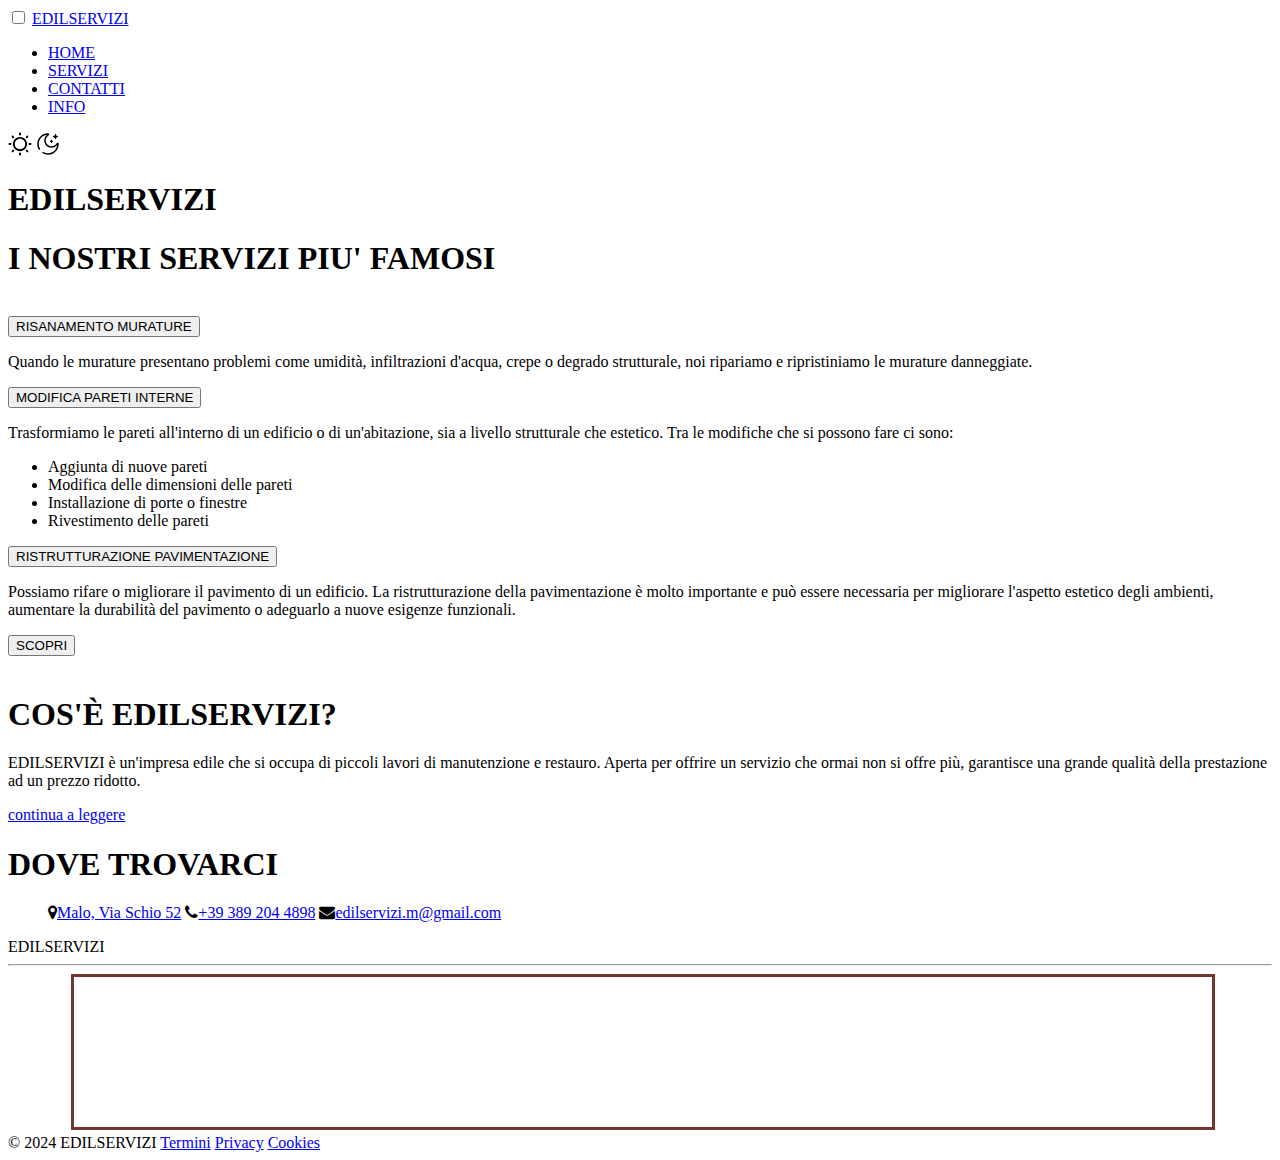
==== commit b72ebb9b: "Add files via upload" ====
--- a/index.html
+++ b/index.html
@@ -1,112 +1,237 @@
 <!DOCTYPE html>
-<html lang="it">
+<html lang="it" data-theme="light">
 
 <head>
     <meta charset="UTF-8">
     <meta name="viewport" content="width=device-width, initial-scale=1.0">
-    <title>New Dazzo</title>
+    <meta name="description" content="EDILSERVIZI - Lavori di piccola manutenzione.">
+    <title>EdilServizi</title>
+
+
+    <!-- Google tag (gtag.js) -->
+    <!-- <script src="https://www.googletagmanager.com/gtag/js?id=G-MM9E43FRGE"></script> -->
+    <script>
+        window.dataLayer = window.dataLayer || [];
+        function gtag() { dataLayer.push(arguments); }
+        gtag('js', new Date());
+
+        gtag('config', 'G-MM9E43FRGE');
+    </script>
+
+    <!-- THEME LOCAL FILE CHECK -->
+    <script>
+        //check local storage
+        let localS = localStorage.getItem("theme"),
+            themeToSet = localS;
+
+        if (!localS && window.matchMedia) {
+            themeToSet = window.matchMedia('(prefers-color-scheme: dark)').matches ? "dark" : "light";
+        }
+
+        document.documentElement.setAttribute("data-theme", themeToSet);
+    </script>
+
+
+    <link rel="shortcut icon" href="src/img/icon.webp" type="image/x-icon" />
+    <link rel="stylesheet" href="https://cdnjs.cloudflare.com/ajax/libs/font-awesome/4.7.0/css/font-awesome.min.css">
+
+    <link rel="stylesheet" href="src/styles/index.css">
     <link rel="stylesheet" href="src/styles/style.css">
     <link rel="stylesheet" href="src/styles/navbar.css">
     <link rel="stylesheet" href="src/styles/footer.css">
-    <link rel="stylesheet" href="src/styles/index.css">
 </head>
 
 <body>
-    <!-- ------------------------- NAVBAR ------------------------- -->
-    <nav class="navbar">
-        <input type="checkbox" id="active">
-        <label for="active" class="menu-btn"><span></span></label>
-        <label for="active" class="close"></label>
-        <div class="wrapper">
-            <ul>
-                <li><a href="index.html">Home</a></li>
-                <li><a href="menu.html">Menu</a></li>
-                <li><a href="tel:+390445044596">Prenota</a></li>
-                <li><a href="about.html">Info</a></li>
-                <li><a href="recensioni.html">Recensioni</a></li>
-                <li><a href="contatti.html">???</a></li>
+    <!-- ------------------------ NAVBAR ------------------------ -->
+    <header class="header">
+        <input class="menuBTN" id="menu-BTN" type="checkbox"> <!-- pulsante del menu -->
+        <label for="menu-BTN" class="menu_icon">
+            <span class="nav_icon"></span> <!-- icona del menu -->
+        </label>
+        <a href="index.html" class="logo">EDILSERVIZI</a>
+        <div class="menu_overlay">
+            <ul class="menu">
+                <li><a href="index.html" id="current">HOME</a></li>
+                <li><a href="servizi.html">SERVIZI</a></li>
+                <li><a href="contatti.html">CONTATTI</a></li>
+                <li><a href="about.html">INFO</a></li>
             </ul>
         </div>
 
-        <!-- parte sotto -->
-        <div class="barra">
-            <a href="menu.html">MENU</a>
-            <a href="index.html"><img class="logo" src="src/img/logo_tmp_2.png" alt=""></a>
-            <a href="tel:+390445044596">PRENOTA</a>
-        </div>
-    </nav>
-
-
-
-    <!-- ------------------------- MAIN ------------------------- -->
+        <!-- ------------------------ THEME SWITCHER ------------------------ -->
+        <div class="theme_switcher">
+            <svg id="icon_sun" fill="var(--icon-sun)" height="24px" width="24px" version="1.1"
+                xmlns="http://www.w3.org/2000/svg" viewBox="0 0 512 512" xmlns:xlink="http://www.w3.org/1999/xlink"
+                enable-background="new 0 0 512 512">
+                <g id="SVGRepo_bgCarrier" stroke-width="0" />
+                <g id="SVGRepo_tracerCarrier" stroke-linecap="round" stroke-linejoin="round" />
+                <g id="SVGRepo_iconCarrier">
+                    <g>
+                        <g>
+                            <path
+                                d="m256,105.5c-83.9,0-152.2,68.3-152.2,152.2 0,83.9 68.3,152.2 152.2,152.2 83.9,0 152.2-68.3 152.2-152.2 0-84-68.3-152.2-152.2-152.2zm0,263.5c-61.4,0-111.4-50-111.4-111.4 0-61.4 50-111.4 111.4-111.4 61.4,0 111.4,50 111.4,111.4 0,61.4-50,111.4-111.4,111.4z" />
+                            <path
+                                d="m256,74.8c11.3,0 20.4-9.1 20.4-20.4v-23c0-11.3-9.1-20.4-20.4-20.4-11.3,0-20.4,9.1-20.4,20.4v23c2.84217e-14,11.3 9.1,20.4 20.4,20.4z" />
+                            <path
+                                d="m256,437.2c-11.3,0-20.4,9.1-20.4,20.4v22.9c0,11.3 9.1,20.4 20.4,20.4 11.3,0 20.4-9.1 20.4-20.4v-22.9c0-11.2-9.1-20.4-20.4-20.4z" />
+                            <path
+                                d="m480.6,235.6h-23c-11.3,0-20.4,9.1-20.4,20.4 0,11.3 9.1,20.4 20.4,20.4h23c11.3,0 20.4-9.1 20.4-20.4 0-11.3-9.1-20.4-20.4-20.4z" />
+                            <path
+                                d="m54.4,235.6h-23c-11.3,0-20.4,9.1-20.4,20.4 0,11.3 9.1,20.4 20.4,20.4h22.9c11.3,0 20.4-9.1 20.4-20.4 0.1-11.3-9.1-20.4-20.3-20.4z" />
+                            <path
+                                d="M400.4,82.8L384.1,99c-8,8-8,20.9,0,28.9s20.9,8,28.9,0l16.2-16.2c8-8,8-20.9,0-28.9S408.3,74.8,400.4,82.8z" />
+                            <path
+                                d="m99,384.1l-16.2,16.2c-8,8-8,20.9 0,28.9 8,8 20.9,8 28.9,0l16.2-16.2c8-8 8-20.9 0-28.9s-20.9-7.9-28.9,0z" />
+                            <path
+                                d="m413,384.1c-8-8-20.9-8-28.9,0-8,8-8,20.9 0,28.9l16.2,16.2c8,8 20.9,8 28.9,0 8-8 8-20.9 0-28.9l-16.2-16.2z" />
+                            <path
+                                d="m99,127.9c8,8 20.9,8 28.9,0 8-8 8-20.9 0-28.9l-16.2-16.2c-8-8-20.9-8-28.9,0-8,8-8,20.9 0,28.9l16.2,16.2z" />
+                        </g>
+                    </g>
+                </g>
+            </svg>
+
+            <svg id="icon_moon" fill="var(--icon-moon)" width="24px" height="24px" viewBox="0 0 24 24" fill="none"
+                xmlns="http://www.w3.org/2000/svg">
+                <g id="SVGRepo_bgCarrier" stroke-width="0" />
+                <g id="SVGRepo_tracerCarrier" stroke-linecap="round" stroke-linejoin="round" />
+                <g id="SVGRepo_iconCarrier">
+                    <path
+                        d="M19.9001 2.30719C19.7392 1.8976 19.1616 1.8976 19.0007 2.30719L18.5703 3.40247C18.5212 3.52752 18.4226 3.62651 18.298 3.67583L17.2067 4.1078C16.7986 4.26934 16.7986 4.849 17.2067 5.01054L18.298 5.44252C18.4226 5.49184 18.5212 5.59082 18.5703 5.71587L19.0007 6.81115C19.1616 7.22074 19.7392 7.22074 19.9001 6.81116L20.3305 5.71587C20.3796 5.59082 20.4782 5.49184 20.6028 5.44252L21.6941 5.01054C22.1022 4.849 22.1022 4.26934 21.6941 4.1078L20.6028 3.67583C20.4782 3.62651 20.3796 3.52752 20.3305 3.40247L19.9001 2.30719Z" />
+                    <path
+                        d="M16.0328 8.12967C15.8718 7.72009 15.2943 7.72009 15.1333 8.12967L14.9764 8.52902C14.9273 8.65407 14.8287 8.75305 14.7041 8.80237L14.3062 8.95987C13.8981 9.12141 13.8981 9.70107 14.3062 9.86261L14.7041 10.0201C14.8287 10.0694 14.9273 10.1684 14.9764 10.2935L15.1333 10.6928C15.2943 11.1024 15.8718 11.1024 16.0328 10.6928L16.1897 10.2935C16.2388 10.1684 16.3374 10.0694 16.462 10.0201L16.8599 9.86261C17.268 9.70107 17.268 9.12141 16.8599 8.95987L16.462 8.80237C16.3374 8.75305 16.2388 8.65407 16.1897 8.52902L16.0328 8.12967Z" />
+                    <path
+                        d="M21.0672 11.8568L20.4253 11.469L21.0672 11.8568ZM12.1432 2.93276L11.7553 2.29085V2.29085L12.1432 2.93276ZM7.37554 20.013C7.017 19.8056 6.5582 19.9281 6.3508 20.2866C6.14339 20.6452 6.26591 21.104 6.62446 21.3114L7.37554 20.013ZM2.68862 17.3755C2.89602 17.7341 3.35482 17.8566 3.71337 17.6492C4.07191 17.4418 4.19443 16.983 3.98703 16.6245L2.68862 17.3755ZM21.25 12C21.25 17.1086 17.1086 21.25 12 21.25V22.75C17.9371 22.75 22.75 17.9371 22.75 12H21.25ZM2.75 12C2.75 6.89137 6.89137 2.75 12 2.75V1.25C6.06294 1.25 1.25 6.06294 1.25 12H2.75ZM15.5 14.25C12.3244 14.25 9.75 11.6756 9.75 8.5H8.25C8.25 12.5041 11.4959 15.75 15.5 15.75V14.25ZM20.4253 11.469C19.4172 13.1373 17.5882 14.25 15.5 14.25V15.75C18.1349 15.75 20.4407 14.3439 21.7092 12.2447L20.4253 11.469ZM9.75 8.5C9.75 6.41182 10.8627 4.5828 12.531 3.57467L11.7553 2.29085C9.65609 3.5593 8.25 5.86509 8.25 8.5H9.75ZM12 2.75C11.9115 2.75 11.8077 2.71008 11.7324 2.63168C11.6686 2.56527 11.6538 2.50244 11.6503 2.47703C11.6461 2.44587 11.6482 2.35557 11.7553 2.29085L12.531 3.57467C13.0342 3.27065 13.196 2.71398 13.1368 2.27627C13.0754 1.82126 12.7166 1.25 12 1.25V2.75ZM21.7092 12.2447C21.6444 12.3518 21.5541 12.3539 21.523 12.3497C21.4976 12.3462 21.4347 12.3314 21.3683 12.2676C21.2899 12.1923 21.25 12.0885 21.25 12H22.75C22.75 11.2834 22.1787 10.9246 21.7237 10.8632C21.286 10.804 20.7293 10.9658 20.4253 11.469L21.7092 12.2447ZM12 21.25C10.3139 21.25 8.73533 20.7996 7.37554 20.013L6.62446 21.3114C8.2064 22.2265 10.0432 22.75 12 22.75V21.25ZM3.98703 16.6245C3.20043 15.2647 2.75 13.6861 2.75 12H1.25C1.25 13.9568 1.77351 15.7936 2.68862 17.3755L3.98703 16.6245Z" />
+                </g>
+            </svg>
+        </div>
+    </header>
+
+    <!-- ------------------------ MAIN ------------------------ -->
     <main class="main">
-        <section class="hero"></section>
-
-        <section class="menu">
-            <h2 class="title">IL NOSTRO MENÙ</h2>
-            <div class="card_conatainer">
-                <a href="menu.html" class="card">
-                    <img src="src/img/Pizze/not_found.jpg" alt="">
-                    <h2>SCOPRI LE NOSTRE PIZZE</h2>
-                </a>
-                <a href="menu.html#pizze_bianche" class="card">
-                    <img src="src/img/Pizze/not_found.jpg" alt="">
-                    <h2>PROVA LE NOSTRE PIZZE BIANCHE</h2>
-                </a>
+        <!-- TITOLO -->
+        <section class="title_bg">
+            <h1 class="big_title">EDILSERVIZI</h1>
+            <div class="brick x1 y1"></div>
+            <div class="brick x2 y1"></div>
+            <div class="brick x3 y1"></div>
+            <div class="brick x1b y2"></div>
+            <div class="brick x2b y2"></div>
+            <div class="brick x3b y2"></div>
+            <div class="brick x4b y2"></div>
+            <div class="brick x1 y3"></div>
+            <div class="brick x2 y3"></div>
+            <div class="brick x3 y3"></div>
+        </section>
+
+
+        <!-- SERVIZI -->
+        <div class="servizi_wrapper">
+            <!-- titolo -->
+            <h1 class="title">I NOSTRI SERVIZI PIU' FAMOSI</h1>
+            <!-- immagine 1 -->
+            <img src="src/img/showoff1.webp" alt="" id="service1">
+            <!-- accordion -->
+            <div class="servizi_container">
+
+                <button class="accordion">RISANAMENTO MURATURE</button>
+                <div class="panel">
+                    <p>
+                        Quando le murature presentano problemi come umidità, infiltrazioni d'acqua, crepe o degrado
+                        strutturale, noi ripariamo e ripristiniamo le
+                        murature danneggiate.
+                    </p>
+                </div>
+                <button class="accordion">MODIFICA PARETI INTERNE</button>
+                <div class="panel">
+                    <p>
+                        Trasformiamo le pareti all'interno di un
+                        edificio o di un'abitazione, sia a livello strutturale che estetico.
+                        Tra le modifiche che si possono fare ci sono:
+                    </p>
+                    <ul>
+                        <li>Aggiunta di nuove pareti</li>
+                        <li>Modifica delle dimensioni delle pareti</li>
+                        <li>Installazione di porte o finestre</li>
+                        <li>Rivestimento delle pareti</li>
+                    </ul>
+                </div>
+                <button class="accordion">RISTRUTTURAZIONE PAVIMENTAZIONE</button>
+                <div class="panel">
+                    <p>
+                        Possiamo rifare o migliorare il pavimento di un edificio. La ristrutturazione della
+                        pavimentazione è molto importante e può essere necessaria per migliorare l'aspetto estetico
+                        degli ambienti, aumentare la durabilità del pavimento o adeguarlo a nuove esigenze funzionali.
+                    </p>
+                </div>
+                <a href="servizi.html" class="more"><button>SCOPRI</button></a>
             </div>
-        </section>
-
-        <section class="about">
-            <h2 class="title">CHI SIAMO</h2>
-            <img src="https://images.unsplash.com/photo-1558138838-76294be30005?q=80&w=1887&auto=format&fit=crop&ixlib=rb-4.0.3&ixid=M3wxMjA3fDB8MHxwaG90by1wYWdlfHx8fGVufDB8fHx8fA%3D%3D" alt="I proprietari" class="proprietari">
-            <p class="intro">Lorem ipsum, dolor sit amet consectetur adipisicing elit. Aperiam explicabo, non
-                praesentium qui optio, molestiae eaque sit quidem delectus aliquid asperiores, numquam sunt earum
-                temporibus porro cupiditate repudiandae quisquam atque similique? Dolore, corporis similique. Quasi
-                eligendi veniam beatae pariatur consequatur!</p>
-        </section>
-
-        <section class="specialita">
-            <h3>LA NOSTRA DIFFERENZA</h3>
-            <h2>PERCHÈ SCEGLIERCI</h2>
-            <p>Lorem ipsum dolor sit amet consectetur adipisicing elit. At ea atque cum est eligendi provident non
-                praesentium architecto, culpa quidem facere, eum commodi quaerat pariatur explicabo placeat autem
-                perferendis fugit blanditiis velit animi, aspernatur nihil officiis quos! Laboriosam magni perspiciatis,
-                qui ad sit, neque, temporibus impedit eum facere ullam nobis.</p>
-            <!-- bg credits -->
-            <p class="credits"><a
-                    href="https://it.freepik.com/foto-gratuito/pomodori-rossi-freschi-di-vista-superiore-con-i-verdi-sul-colore-dell-insalata-matura-di-superficie-scura_13667830.htm#fromView=search&page=1&position=16&uuid=84851c54-b0ab-4a96-887c-1cb1249cd9bb">Immagine
-                    di KamranAydinov su Freepik</a></p>
-        </section>
+            <!-- immagine 2 -->
+            <img src="src/img/showoff2.webp" alt="" id="service2">
+        </div>
+
+
+        <!-- INFO -->
+        <div class="info_container">
+            <div class="box_info">
+                <h1 class="title">
+                    COS'È EDILSERVIZI?
+                </h1>
+                <p>EDILSERVIZI è un'impresa edile che si occupa di piccoli lavori di manutenzione e restauro. Aperta per
+                    offrire un servizio che ormai non si offre più, garantisce
+                    una grande qualità della prestazione ad un prezzo ridotto.</p>
+                <a href="about.html">continua a leggere</a>
+            </div>
+        </div>
+
+
+        <!-- CONTATTI -->
+        <div class="contact_box">
+            <h1 class="title">DOVE TROVARCI</h1>
+            <ul class="contatti">
+                <li class="fa fa-map-marker"><a
+                        href="https://www.google.com/maps?ll=45.671641,11.405167&z=16&t=m&hl=it&gl=IT&mapclient=embed&q=Via+Schio,+52+36034+Malo+VI">Malo,
+                        Via Schio 52</a></li>
+                <li class="fa fa-phone"><a href="tel:+393892044898">+39 389 204 4898</a></li>
+                <li class="fa fa-envelope"><a
+                        href="mailto:edilservizi.m@gmail.com?subject=RICHIESTA%20INFORMAZIONI">edilservizi.m@gmail.com</a>
+                </li>
+            </ul>
+        </div>
     </main>
 
 
-
-    <!-- ------------------------- FOOTER ------------------------- -->
+    <!-- ------------------------ FOOTER ------------------------ -->
     <footer class="footer">
+        <!-- logo -->
         <div class="logo">
-            New Dazzo
+            EDILSERVIZI
         </div>
         <hr>
-        <!-- orari -->
-        <div class="orari_container">
-            <h1 class="title">ORARI</h1>
-            <ul class="orari">
-                <li><span>Lunedì: </span><span>
-                        <pre>Chiuso               </pre>
-                    </span></li>
-                <li><span>Martedì: </span><span>7:00 - 13:00, 16:00 - 22:00</span></li>
-                <li><span>Mercoledì: </span><span>7:00 - 13:00, 16:00 - 22:00</span></li>
-                <li><span>Giovedì: </span><span>7:00 - 13:00, 16:00 - 22:00</span></li>
-                <li><span>Venerdì: </span><span>7:00 - 13:00, 16:00 - 22:30</span></li>
-                <li><span>Sabato: </span><span>7:00 - 13:00, 16:00 - 22:30</span></li>
-                <li><span>Domenica: </span><span>7:00 - 13:00, 17:30 - 22:00</span></li>
-            </ul>
-        </div>
+        <iframe title="map"
+            src="https://www.google.com/maps/embed?pb=!1m18!1m12!1m3!1d37508.688078552994!2d11.393541158656216!3d45.67391308944273!2m3!1f0!2f0!3f0!3m2!1i1024!2i768!4f13.1!3m3!1m2!1s0x4778b4feed465a89%3A0xb31614d63e135431!2sVia%20Schio%2C%2052%2C%2036034%20Malo%20VI!5e0!3m2!1sit!2sit!4v1707745678260!5m2!1sit!2sit"
+            width="90%" height="100%" style="border: solid 3px #72362f; margin-left: 5%;" allowfullscreen=""
+            loading="lazy" referrerpolicy="no-referrer-when-downgrade">
+        </iframe>
         <!-- copiright -->
-        <div class="copiright">
-            © 2024 Paolo Malgarin. Tutti i diritti riservati
+        <div class="copiright">© 2024 EDILSERVIZI
+            <a href="#Termini">Termini</a>
+            <a href="#Privacy">Privacy</a>
+            <a href="#Cookies">Cookies</a>
         </div>
     </footer>
+
+    <!-- script -->
+    <script src="src/scripts/navbar.js" type="text/javascript"></script>
+    <script src="src/scripts/accordion.js" type="text/javascript"></script>
+    <script>
+        let bricks = document.querySelectorAll(".brick");
+
+        for (let i = 0; i < 10; i++) {
+            bricks[i].style.animationDelay = (i / 2) + "s";
+        }
+
+    </script>
 </body>
 
 </html>